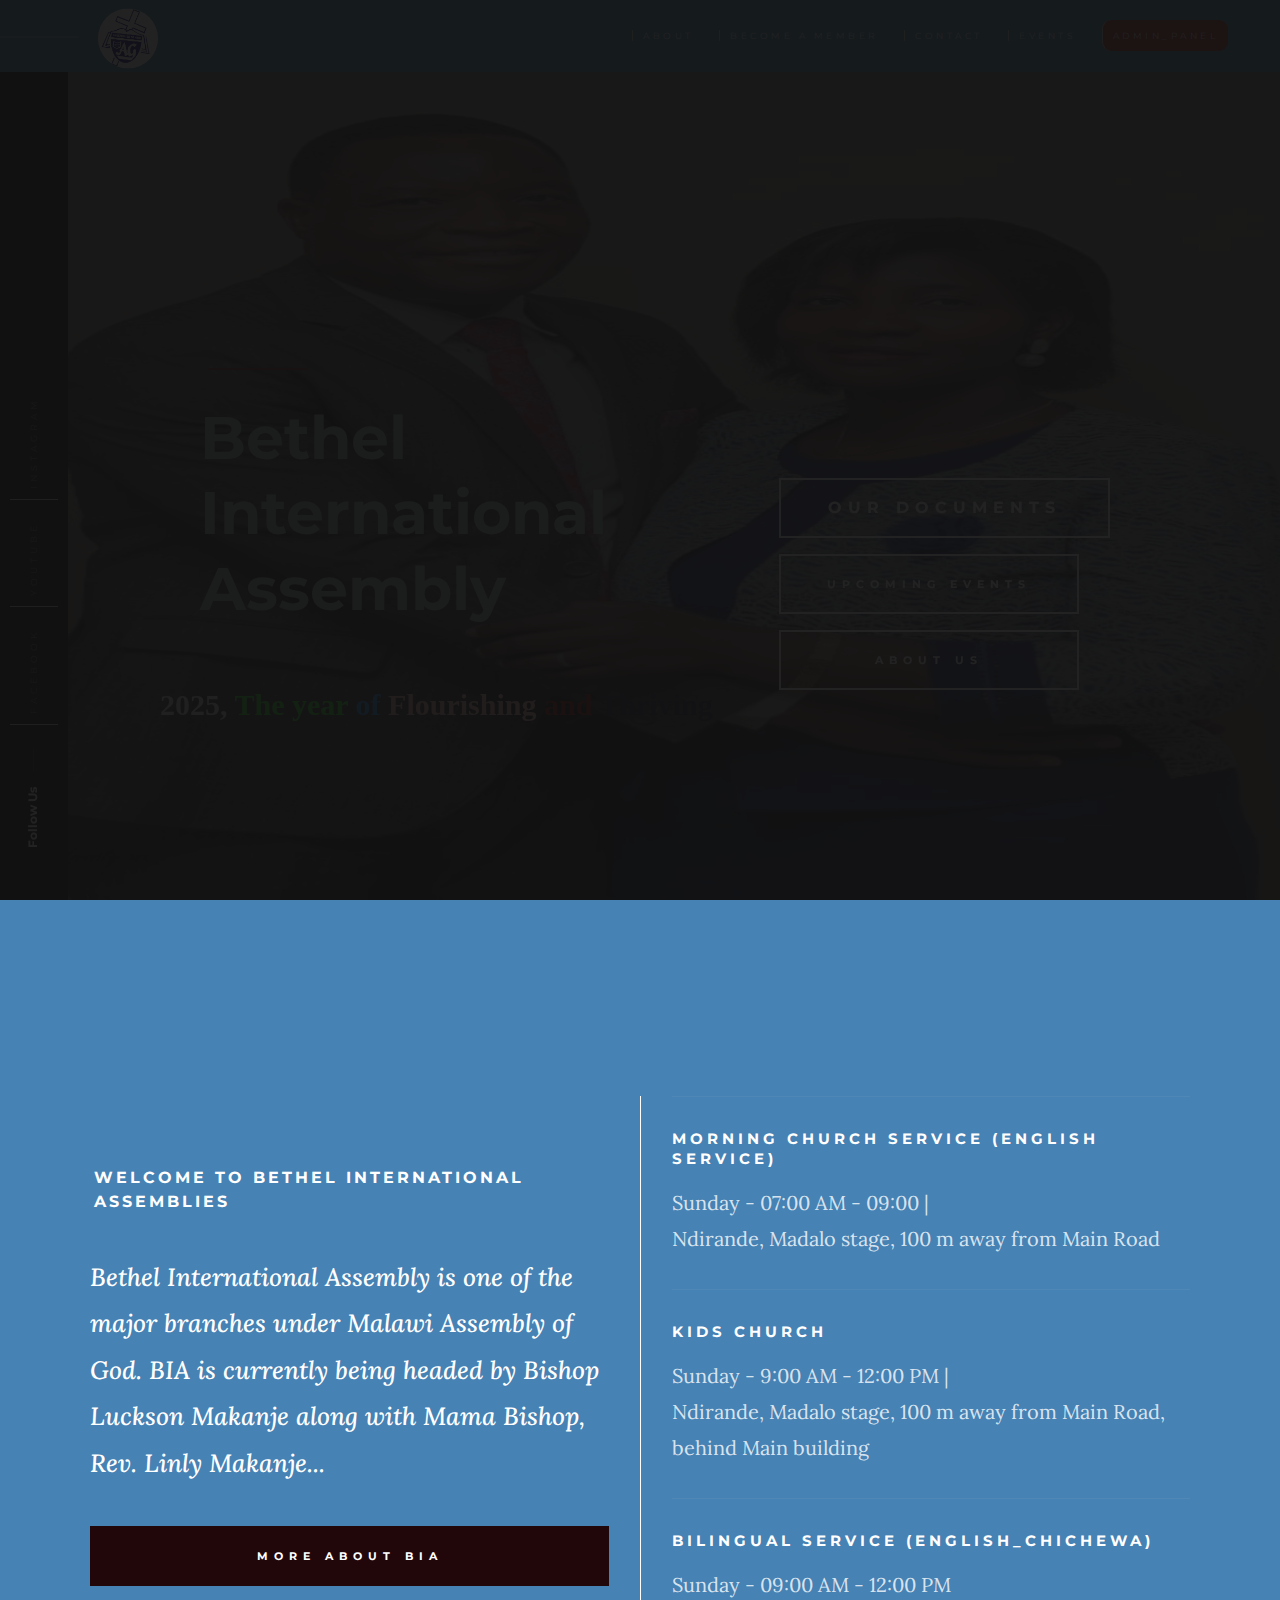
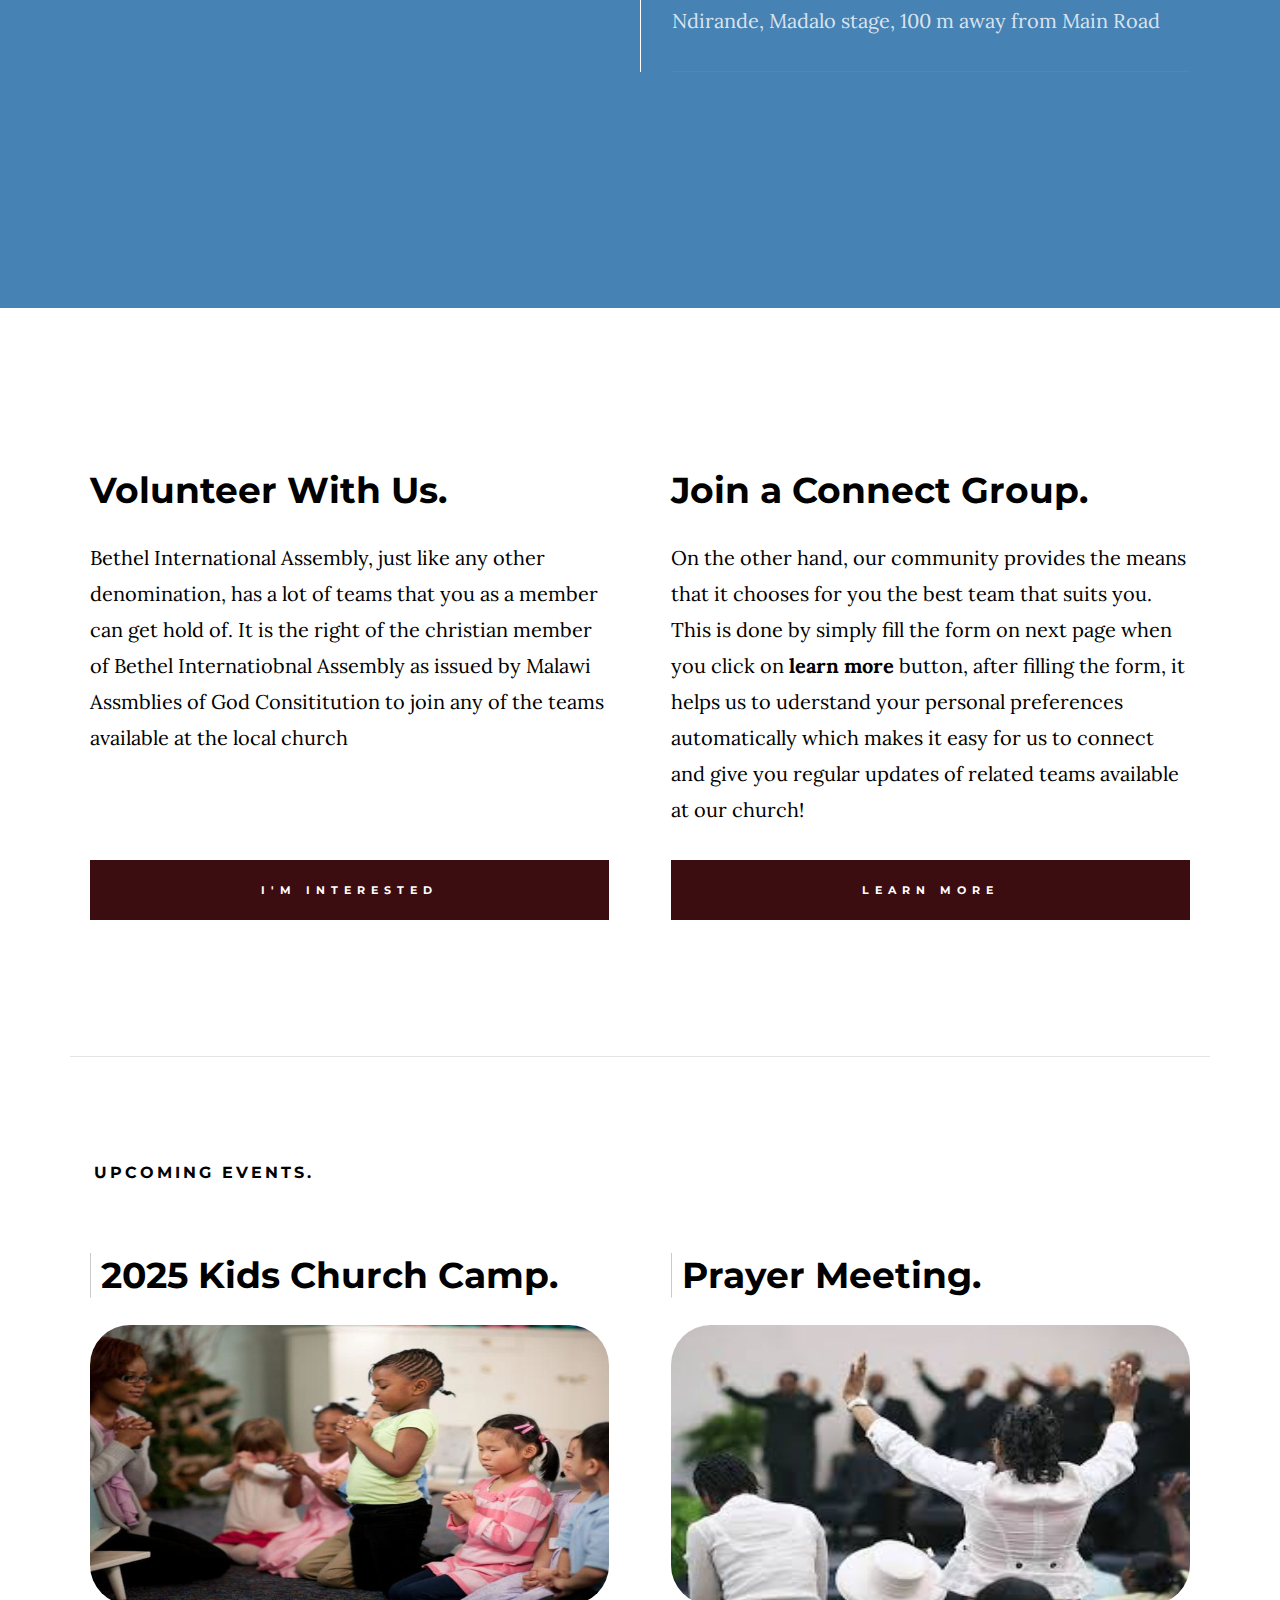
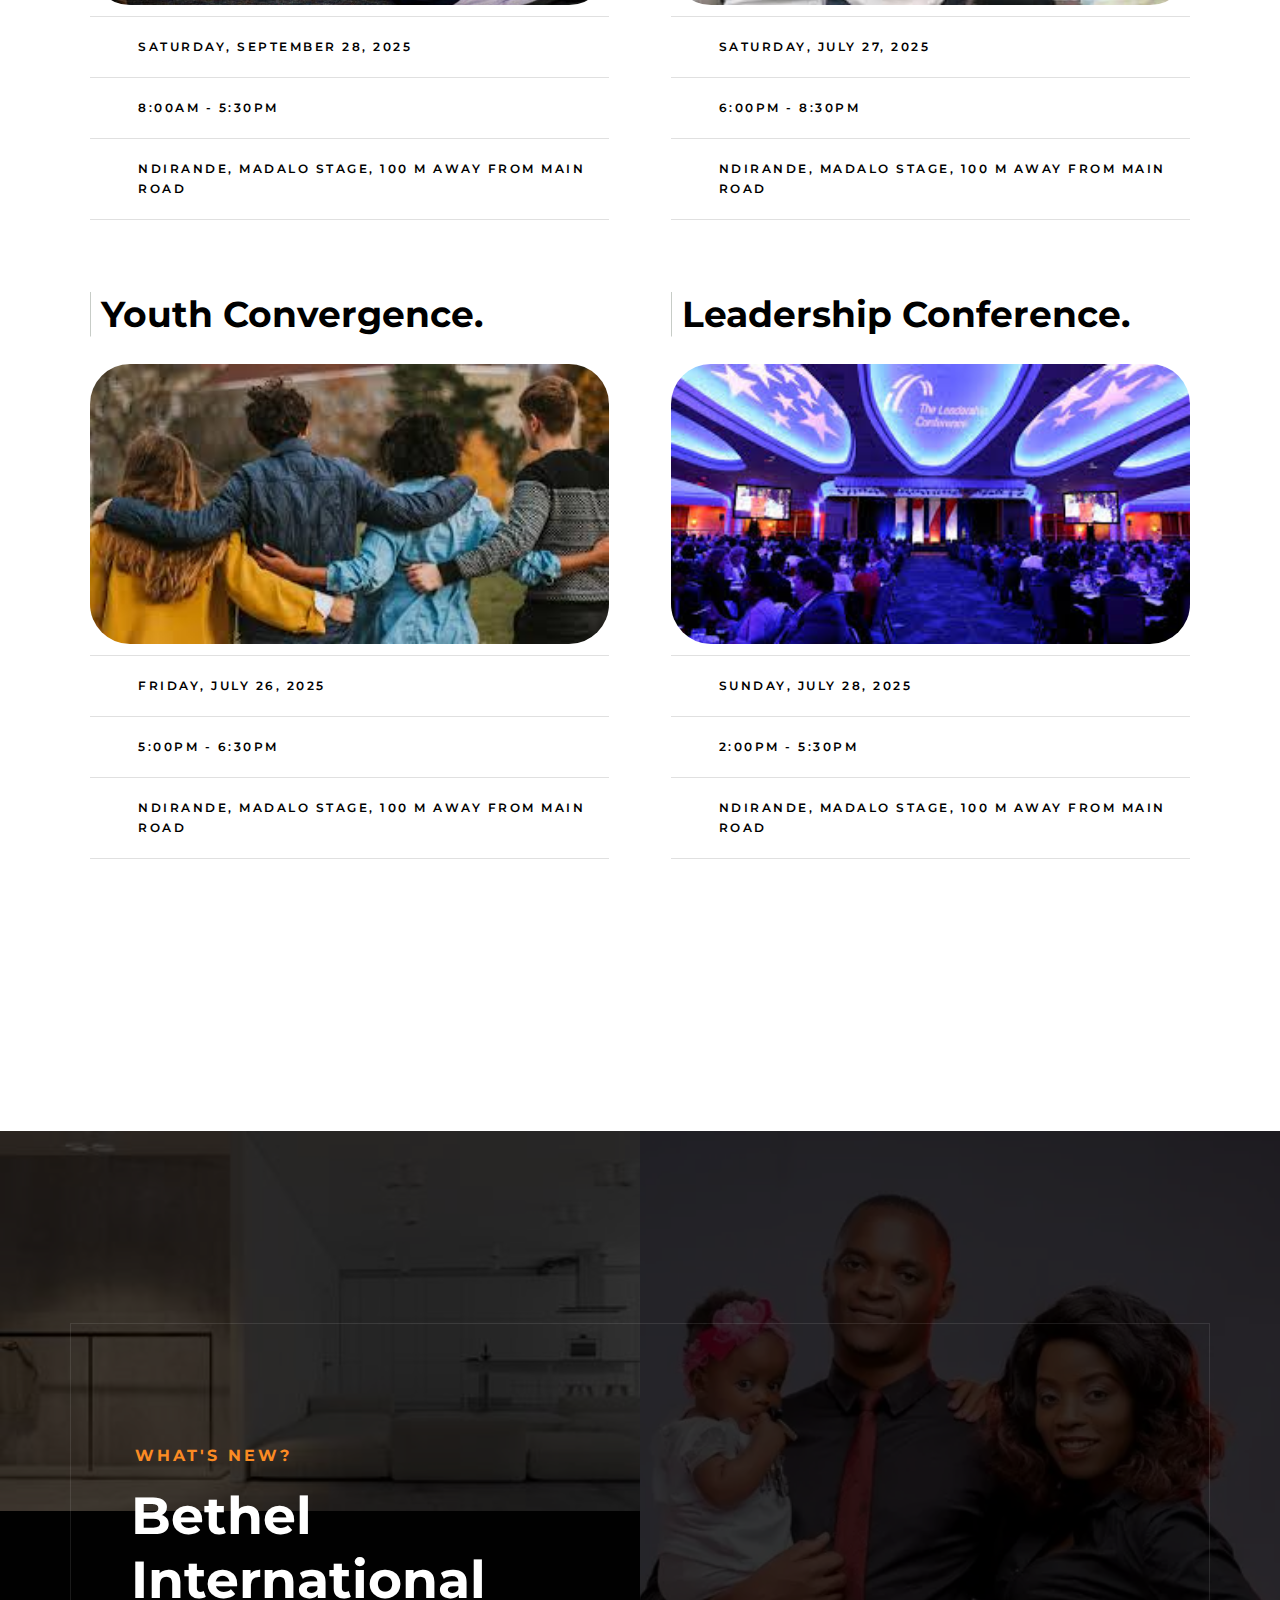
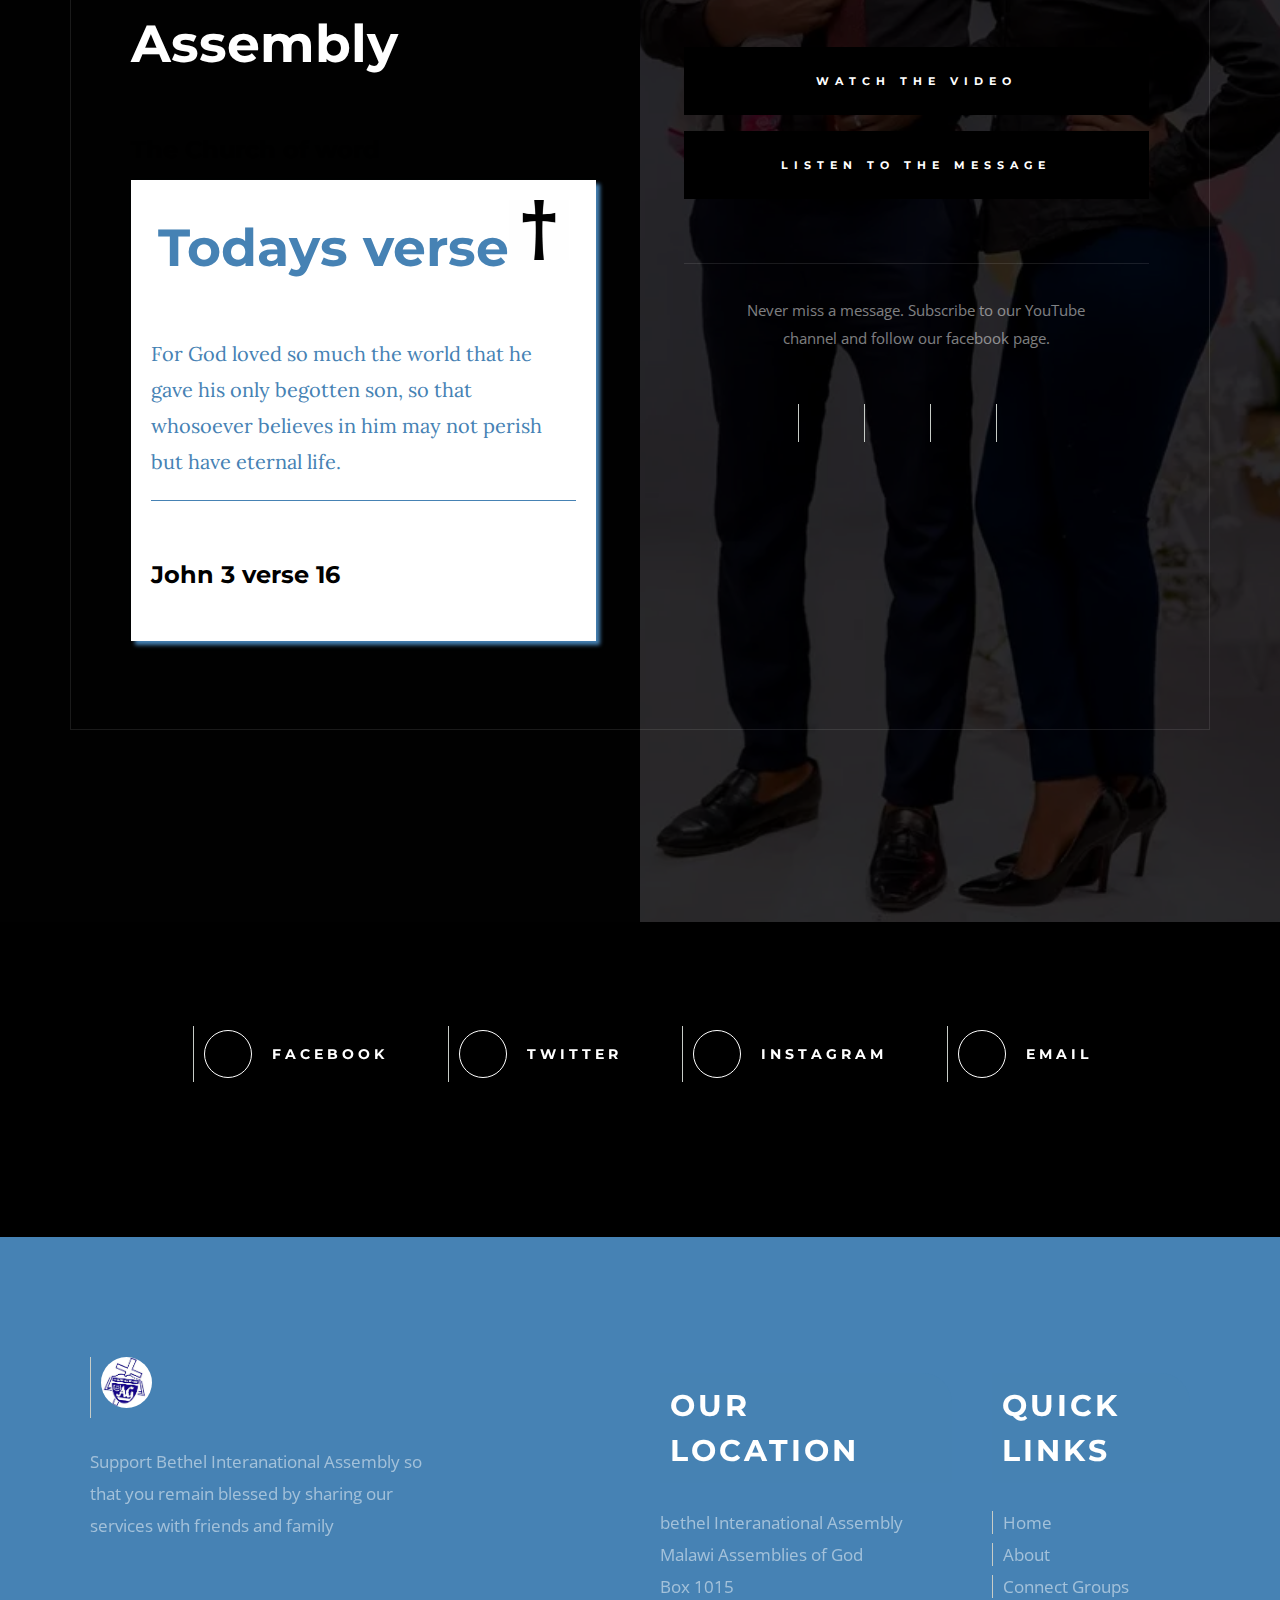
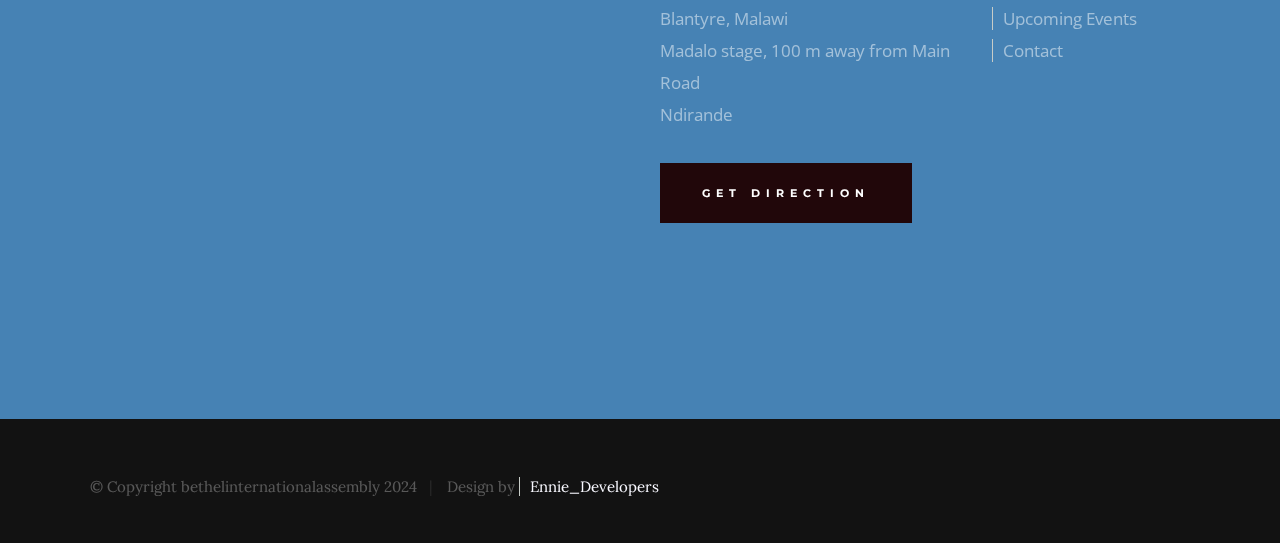
==== index.html @ 3c247afe "Update index.html" ====
<!DOCTYPE html>
<html class="no-js" lang="en">
<head>

    <!--- basic page needs
    ================================================== -->
    <meta charset="utf-8">
    <title>Bethel International Assembly</title>
    <meta name="description" content="">
    <meta name="author" content="">

    <!-- mobile specific metas
    ================================================== -->
    <meta name="viewport" content="width=device-width, initial-scale=1">

    <!-- CSS
    ================================================== -->
    <link rel="stylesheet" href="css/base.css">
    <link rel="stylesheet" href="css/main.css">
<link rel="stylesheet" href="beth.css">
    <!-- script
    ================================================== -->
    <script src="js/modernizr.js"></script>

    <!-- favicons
    ================================================== -->
    <link rel="apple-touch-icon" sizes="180x180" href="apple-touch-icon.png">
    <link rel="icon" type="image/png" sizes="32x32" href="favicon-32x32.png">
    <link rel="icon" type="image/png" sizes="16x16" href="favicon-16x16.png">
    <!-- <link rel="manifest" href="site.webmanifest"> -->

    <!-- Internal CSS 
    ===================================================-->
    <style>
        .row row-y-center about-content{
    background-color: steelblue;
}
    </style>

</head>

<body id="top">

    <!-- preloader
    ================================================== -->
    <div id="preloader">
        <div id="loader" class="dots-jump">
            <div></div>
            <div></div>
            <div></div>
        </div>
    </div>


    <!-- header
    ================================================== -->
    <header class="s-header" style="background-color: steelblue;">

        
     
        <div class="header-logo" style="justify-content: space-evenely;">
            <a class="site-logo" href="index.html">
                <img src="./image/about/images (1).jpeg" alt="Homepage" style="width:100%; border-radius:2em; height:3em;  justify-content:center;
                  align-items:center; margin-top:0.8em;
                  ">
                 
            </a>
      
          
        </div>
      

        <nav class="header-nav-wrap">
            <ul class="header-nav">
                <li><a href="about.html" title="About">About</a></li>
                <li><a href="bethelregister.html" title="Become a member">Become a member</a></li>
                <li><a href="contact.html" title="Contact us">Contact</a></li>	
                <li><a href="events.html" title="Services">Events</a></li>    
               <li><a href="login.html" title="About" style="background-color: brown; height: 3em; padding: 10px; border-radius: 1em;">Admin_Panel</a></li>	
            
            </ul>
        </nav>

        <a class="header-menu-toggle" href="#0"><span>Menu</span></a>

    </header> <!-- end s-header -->


    <!-- hero
    ================================================== -->
    <section class="s-hero" data-parallax="scroll" data-image-src="./image/about/welcome.jpg" data-natural-width=3000 data-natural-height=2000 data-position-y=center>
      
        <div class="hero-left-bar"></div>

        <div class="row hero-content" style="top: 0;">

            <div class="column large-full hero-content__text">
              
                <h1 style="color: rgb(155, 162, 167);">
                    Bethel<span style="text-wrap: nowrap;"> International</span>  Assembly <br>
                    
                </h1>
              <h3 style="color:white; font-family: maiandra GD; font-size: 30px;" >
           <span class="a"> 2025, </span> 
           <span class="b"> The year </span> 
           <span class="c"> of </span>
            <span class="d"> Flourishing </span>
           <span class="e"> and </span>
           <span class="f"> Thriving </span>
              </h3>

                <div class="hero-content__buttons">
                    <div class="dropdown">
                        <button class="dropbtn">Our Documents</button>
                        <div class="dropdown-content">
                            <a href="./pdf/MAG Constitution English.pdf" download="" >MG Consititution</a>
                            <a href="./pdf/2007 Constitution and Bylaws.pdf" download="">Consititution & bylaws</a>
                            <a href="./pdf/MALAWI ASSEMBLIES OF GOD LOCAL   CHURCH CONSTITUTION (1) (1).pdf" download="">Local Church Consititution</a>
                        </div>
                    </div>
                    <a href="events.html" class="btn btn--stroke">Upcoming Events</a>
                    <a href="about.html" class="btn btn--stroke">About Us</a>
                </div>
              
            </div> <!-- end hero-content__text -->

        </div> <!-- end hero-content -->

        <ul class="hero-social">
            <li class="hero-social__title">Follow Us</li>
            <li>
                <a href="#0" title="">Facebook</a>
            </li>
            <li>
                <a href="#0" title="">YouTube</a>
            </li>
            <li>
                <a href="#0" title="">Instagram</a>
            </li>
        </ul> <!-- end hero-social -->

        <!-- <div class="hero-scroll">
            <a href="#about" class="scroll-link smoothscroll">
                Scroll For More
            </a>
        </div> end hero-scroll -->

    </section> <!-- end s-hero -->


    <!-- about
    ================================================== -->
    <section id="about" class="s-about" style="background-color: steelblue;">

        <div class="row row-y-center about-content">

            <div class="column large-half medium-full">
                <h3 class="subhead" style="color: white;">Welcome to Bethel International Assemblies</h3>
                <p class="lead">
               <i>Bethel International Assembly is one of the major branches under Malawi Assembly of God. 
               BIA is currently being headed by  Bishop Luckson Makanje along with Mama Bishop, Rev. Linly Makanje...
            </i>

                </p>
                <a href="about.html" class="btn btn--primary btn--about">More About BIA</a>
            </div>

            <div class="column large-half medium-full" style="border-left: 1px solid white;">
                <ul class="about-sched">
                    <li>
                        <h4>Morning Church Service (English service)</h4>
                        <p>
                        Sunday - 07:00 AM - 09:00 | <br>
                        Ndirande, Madalo stage, 100 m away from Main Road
                        </p>
                    </li>
                    <li>
                        <h4>Kids Church</h4>
                        <p>
                        Sunday - 9:00 AM - 12:00 PM | <br>
                        Ndirande, Madalo stage, 100 m away from Main Road, behind Main building
                        </p>
                    </li>
                    <li>
                        <h4>Bilingual service (English_Chichewa)</h4>
                        <p>
                        Sunday - 09:00 AM - 12:00 PM <br>
                        Ndirande, Madalo stage, 100 m away from Main Road
                        </p>
                    </li>
                </ul> <!-- end about-sched-->
            </div>

        </div> <!-- end about-content -->

    </section> <!-- end s-about -->


    <!-- connect
    ================================================== -->
    <section class="s-connect">

        <div class="row connect-content">
            <div class="column large-half tab-full">
                <h3 class="display-1">Volunteer With Us.</h3>
                <p>
               Bethel International Assembly, just like any other denomination,
                has a lot of teams that you as a member can get hold of.
                It is the right of the christian member of Bethel Internatiobnal Assembly as issued by Malawi Assmblies of God Consititution to join any of the 
                teams available at the local church

                </p>

                <a href="#" class="btn btn--primary h-full-width">I'm Interested</a>
            </div>
            <div class="column large-half tab-full">
                <h3 class="display-1">Join a Connect Group.</h3>
                <p>
                On the other hand, our community provides the means that it chooses for you the best team that suits you.
                This is done by simply fill the form on next page when you click on <b>learn more</b> button, after filling 
                the form, it helps us to uderstand your personal preferences automatically which makes it easy for us to connect and give you 
                regular updates of related teams available at our church! 
                </p>

                <a href="connect-group.html" class="btn btn--primary h-full-width">Learn More</a>
            </div>
        </div> <!-- end connect-content  -->

    </section> <!-- end s-connect -->


    <!-- events
    ================================================== -->
    <section class="s-events">

        <div class="row events-header">
            <div class="column">
                <h2 class="subhead">Upcoming Events.</h2>
            </div>
        </div> <!-- end event-header -->

        <div class="row block-large-1-2 block-900-full events-list">

            <div class="column events-list__item">
                <h3 class="display-1 events-list__item-title">
                    <a href="#0" title="">2025 Kids Church Camp.</a>
                </h3>
            <div class="event">
                <img class="event_image" src="./image/portfolio/children.jpg" alt="Upcoming Event">
            </div>
            
                    <ul class="events-list__meta">
                    <li class="events-list__meta-date">Saturday, September 28, 2025</li>
                    <li class="events-list__meta-time">8:00AM - 5:30PM</li>
                    <li class="events-list__meta-location">Ndirande, Madalo stage, 100 m away from Main Road</li>
                </ul>
            </div> <!-- end events-list__item -->
            <div class="column events-list__item">
                <h3 class="display-1 events-list__item-title">
                    <a href="#0" title="">Prayer Meeting.</a>
                </h3>
                <div class="event">
                    <img class="event_image" src="./image/portfolio/prayer.jpeg" alt="Upcoming Event">
                </div>
                <ul class="events-list__meta">
                    <li class="events-list__meta-date">Saturday, July 27, 2025</li>
                    <li class="events-list__meta-time">6:00PM - 8:30PM</li>
                    <li class="events-list__meta-location">Ndirande, Madalo stage, 100 m away from Main Road</li>
                </ul>
            </div> <!-- end events-list__item -->
            <div class="column events-list__item">
                <h3 class="display-1 events-list__item-title">
                    <a href="#0" title="">Youth Convergence.</a>
                </h3>
                <div class="event">
                    <img class="event_image" src="./image/portfolio/youth.jpeg" alt="Upcoming Event">
                </div>
                <ul class="events-list__meta">
                    <li class="events-list__meta-date">Friday, July 26, 2025</li>
                    <li class="events-list__meta-time">5:00PM - 6:30PM</li>
                    <li class="events-list__meta-location">Ndirande, Madalo stage, 100 m away from Main Road</li>
                </ul>
            </div> <!-- end events-list__item -->
            <div class="column events-list__item">
                <h3 class="display-1 events-list__item-title">
                    <a href="#0" title="">Leadership Conference.</a>
                </h3>
                <div class="event">
                    <img class="event_image" src="./image/portfolio/leadership.jpeg" alt="Upcoming Event">
                </div>
                <ul class="events-list__meta">
                    <li class="events-list__meta-date">Sunday, July 28, 2025</li>
                    <li class="events-list__meta-time">2:00PM - 5:30PM</li>
                    <li class="events-list__meta-location">Ndirande, Madalo stage, 100 m away from Main Road</li>
                </ul>
            </div> <!-- end events-list__item -->

        </div> <!-- end events-list -->

    </section> <!-- end s-events -->


    <!-- series
    ================================================== -->
    <section class="s-series">

        <div class="series-img" style="background-image: url('image/about/pastorjimmy.png');"></div>

        <div class="row row-y-center series-content">

            <div class="column large-half medium-full">
                <h3 class="subhead">What's New?</h3>
                <h2>Bethel International Assembly</h2>
                <h3>The Church of word </h3>
                <div class="todays_verse">
                    <span class="todays-verse">
                <h2>Todays verse</h2>
                <img class="cross" src="./svgs/brands/cross.jpg" alt="">
            </span>
                <p class="verse-p">
               For God loved so much the world that he gave his only begotten son, so that whosoever believes in him may not perish but have eternal life.
               <h3 class="verse">John 3 verse 16</h3>
                </p>
                <span class="tool-bars" style="display: none;">
                   <button class="button"> <img class="tool-icons"  src="./web_icons/share-nodes.svg" alt="share" style="width: 10%; margin-left: 20px;"></button>
                    <button class="button"><img class="tool-icons" src="./web_icons/thumbs-up.svg" alt="social-list__icon--facebook"></button>
                </span>
                </div>
            </div> <!-- end column -->

            <div class="column large-half medium-full">
                <div class="series-content__buttons">
                    <a href="" class="btn btn--large h-full-width">Watch the Video</a>
                    <a href="" class="btn btn--large h-full-width">Listen To the Message</a>
                </div>

                <div class="series-content__subscribe">
                    <p>
                    Never miss a message. Subscribe to our YouTube channel and follow our facebook page.
                    </p>
                    
                    <ul class="series-content__subscribe-links">
                        <li class="ss-apple-podcast"><a href="#0">Apple Podcast</a></li>
                        <li class="ss-spotify"><a href="#0">Spotify</a></li>
                        <li class="ss-soundcloud"><a href="#0">SoundCloud</a></li>
                        <li class="ss-youtube"><a href="#0">Youtube</a></li>
                    </ul>
                </div>
            </div> <!-- end column -->
            
        </div> <!-- series-content -->

    </section> <!-- end s-series -->


    <!-- Social
    ================================================== -->
    <section class="s-social">
            
        <div class="row social-content">
            <div class="column">
                <ul class="social-list">
                    <li class="social-list__item">
                        <a href="#0" title="">
                            <span class="social-list__icon social-list__icon--facebook"></span>
                            <span class="social-list__text">Facebook</span>
                        </a>
                    </li>
                    <li class="social-list__item">
                        <a href="#0" title="">
                            <span class="social-list__icon social-list__icon--twitter"></span>
                            <span class="social-list__text">Twitter</span>
                        </a>
                    </li>
                    <li class="social-list__item">
                        <a href="#0" title="">
                            <span class="social-list__icon social-list__icon--instagram"></span>
                            <span class="social-list__text">Instagram</span>
                        </a>
                    </li>
                    <li class="social-list__item" id="email">
                        <a href="mailto:bethelinternationalassembly@gmail.com" title="">
                            <span class="social-list__icon social-list__icon--email"></span>
                            <span class="social-list__text">Email</span>
                        </a>
                    </li>
                </ul>
            </div>
        </div> <!-- end social-content -->

    </section> <!-- end s-social -->


    <!-- footer
    ================================================== -->
    <footer class="s-footer" style="justify-content: center;">

        <div class="row footer-top">
            <div class="column large-4 medium-5 tab-full">
                <div class="footer-logo">
                    <a class="site-footer-logo" href="index.html">
                        <img class="logo" src="./image/about/images (1).jpeg" alt="Homepage" style="height: 3em; width: 3em; border-radius: 2em;">
                    </a>
                </div>  <!-- footer-logo -->
                <p>
               Support Bethel Interanational Assembly so that you remain blessed by sharing our services with friends and family
                </p>
            </div>
            <div class="column large-half tab-full">
                <div class="row">
                    <div class="column large-7 medium-full">
                        <h4 class="h6">Our Location</h4>
                        <p>
                            bethel Interanational Assembly<br>
                            Malawi Assemblies of God <br>
                            Box 1015 <br>
                            Blantyre, Malawi <br>
                            Madalo stage, 100 m away from Main Road <br>
                            Ndirande 
                            
                       
                        </p>
        
                        <p>
                        <a href="https://goo.gl/maps/bc7C7eYtSmnNs6216" target="_blank" class="btn btn--footer">Get Direction</a>
                        </p>
                    </div>
                    <div class="column large-5 medium-full">
                        <h4 class="h6">Quick Links</h4>
                        <ul class="footer-list">
                            <li><a href="index.html">Home</a></li>
                            <li><a href="about.html">About</a></li>
             
                            <li><a href="connect-group.html">Connect Groups</a></li>
                            <li><a href="events.html">Upcoming Events</a></li>
                            <li><a href="contact.html">Contact</a></li>
                        </ul>
                    </div>
                </div>
            </div>
        </div> <!-- end footer-top -->

        
        <div class="ss-go-top">
            <a class="smoothscroll" title="Back to Top" href="#top">
                <svg xmlns="http://www.w3.org/2000/svg" width="24" height="24" viewBox="0 0 24 24"><path d="M12 0l8 9h-6v15h-4v-15h-6z"/></svg>
            </a>
        </div> <!-- ss-go-top -->

    </footer> <!-- end s-footer -->

        <div class="row footer-bottom">
            <div class="column ss-copyright">
                <span>© Copyright bethelinternationalassembly 2024</span> 
                <span>Design by <a href="https://enniedevelopers.42web.io/" style="color: ghostwhite;">Ennie_Developers</a></span>
            </div>
        </div> <!-- footer-bottom -->

        <div class="ss-go-top">
            <a class="smoothscroll" title="Back to Top" href="#top">
                <svg xmlns="http://www.w3.org/2000/svg" width="24" height="24" viewBox="0 0 24 24"><path d="M12 0l8 9h-6v15h-4v-15h-6z"/></svg>
            </a>
        </div> <!-- ss-go-top -->

    </footer> <!-- end s-footer -->



    <!-- Java Script
    ================================================== -->
    <script src="js/jquery-3.2.1.min.js"></script>
    <script src="js/plugins.js"></script>
    <script src="js/main.js"></script>

</body>
---- css/base.css ----
/* =================================================================== 
 *  Hesed Base Stylesheet
 *  Ver. 1.0.0
 *  07-25-2019
 *  ------------------------------------------------------------------
 *
 *  TOC:
 *	# imports 
 *	# normalize
 *	# grid v2.1.0
 *	# block grids
 *	# MISC
 *
 * =================================================================== */

/* ===================================================================
 * # imports 
 *
 * ------------------------------------------------------------------- */
@import url("https://fonts.googleapis.com/css?family=Montserrat:400,500,600,700|Open+Sans:300,400,500,600,700|Lora:400,400i,700,700i&display=swap");


/* ==========================================================================
 * # normalize
 * normalize.css v8.0.1 | MIT License |
 * github.com/necolas/normalize.css
 *
 * -------------------------------------------------------------------------- */

/* ------------------------------------------------------------------- 
 * ## document
 * ------------------------------------------------------------------- */

/* 1. Correct the line height in all browsers.
 * 2. Prevent adjustments of font size after orientation changes in iOS.*/
html {
	line-height: 1.15;  /* 1 */
	-webkit-text-size-adjust: 100%;  /* 2 */
}

/* ------------------------------------------------------------------- 
 * ## sections
 * ------------------------------------------------------------------- */

/* Remove the margin in all browsers. */
body {
	margin: 0;
}

/* Render the `main` element consistently in IE. */
main {
	display: block;
}

/* Correct the font size and margin on `h1` elements within `section` and
 * `article` contexts in Chrome, Firefox, and Safari. */
h1 {
	font-size: 2em;
	margin: 0.67em 0;
}

/* ------------------------------------------------------------------- 
 * ## grouping
 * ------------------------------------------------------------------- */

/* 1. Add the correct box sizing in Firefox.
 * 2. Show the overflow in Edge and IE. */
hr {
	box-sizing: content-box;  /* 1 */
	height: 0;  /* 1 */
	overflow: visible;  /* 2 */
}

/* 1. Correct the inheritance and scaling of font size in all browsers.
 * 2. Correct the odd `em` font sizing in all browsers. */
pre {
	font-family: monospace, monospace;  /* 1 */
	font-size: 1em;  /* 2 */
}

/* ------------------------------------------------------------------- 
 * ## text-level semantics
 * ------------------------------------------------------------------- */

/* Remove the gray background on active links in IE 10. */
a {
	background-color: transparent;
}

/* 1. Remove the bottom border in Chrome 57-
 * 2. Add the correct text decoration in Chrome, Edge, IE, Opera, and Safari. */
abbr[title] {
	border-bottom: none;  /* 1 */
	text-decoration: underline;  /* 2 */
	text-decoration: underline dotted;  /* 2 */
}

/* Add the correct font weight in Chrome, Edge, and Safari. */
b,
strong {
	font-weight: bolder;
}

/* 1. Correct the inheritance and scaling of font size in all browsers.
 * 2. Correct the odd `em` font sizing in all browsers. */
code,
kbd,
samp {
	font-family: monospace, monospace;  /* 1 */
	font-size: 1em;  /* 2 */
}

/* Add the correct font size in all browsers. */
small {
	font-size: 80%;
}

/* Prevent `sub` and `sup` elements from affecting the line height in
 * all browsers. */
sub,
sup {
	font-size: 75%;
	line-height: 0;
	position: relative;
	vertical-align: baseline;
}

sub {
	bottom: -0.25em;
}

sup {
	top: -0.5em;
}

/* ------------------------------------------------------------------- 
 * ## embedded content
 * ------------------------------------------------------------------- */

/* Remove the border on images inside links in IE 10. */
img {
	border-style: none;
}

/* ------------------------------------------------------------------- 
 * ## forms
 * ------------------------------------------------------------------- */

/* 1. Change the font styles in all browsers.
 * 2. Remove the margin in Firefox and Safari. */
button,
input,
optgroup,
select,
textarea {
	font-family: inherit;  /* 1 */
	font-size: 100%;  /* 1 */
	line-height: 1.15;  /* 1 */
	margin: 0;  /* 2 */
}

/* Show the overflow in IE.
 * 1. Show the overflow in Edge. */
button,
input {

	/* 1 */
	overflow: visible;
}

/* Remove the inheritance of text transform in Edge, Firefox, and IE.
 * 1. Remove the inheritance of text transform in Firefox. */
button,
select {

	/* 1 */
	text-transform: none;
}

/* Correct the inability to style clickable types in iOS and Safari. */
button,
[type="button"],
[type="reset"],
[type="submit"] {
	-webkit-appearance: button;
}

/* Remove the inner border and padding in Firefox. */
button::-moz-focus-inner,
[type="button"]::-moz-focus-inner,
[type="reset"]::-moz-focus-inner,
[type="submit"]::-moz-focus-inner {
	border-style: none;
	padding: 0;
}

/* Restore the focus styles unset by the previous rule. */
button:-moz-focusring,
[type="button"]:-moz-focusring,
[type="reset"]:-moz-focusring,
[type="submit"]:-moz-focusring {
	outline: 1px dotted ButtonText;
}

/* Correct the padding in Firefox. */
fieldset {
	padding: 0.35em 0.75em 0.625em;
}

/* 1. Correct the text wrapping in Edge and IE.
 * 2. Correct the color inheritance from `fieldset` elements in IE.
 * 3. Remove the padding so developers are not caught out when they zero out
 *    `fieldset` elements in all browsers. */
legend {
	box-sizing: border-box;  /* 1 */
	color: inherit;  /* 2 */
	display: table;  /* 1 */
	max-width: 100%;  /* 1 */
	padding: 0;  /* 3 */
	white-space: normal;  /* 1 */
}

/* Add the correct vertical alignment in Chrome, Firefox, and Opera. */
progress {
	vertical-align: baseline;
}

/* Remove the default vertical scrollbar in IE 10+. */
textarea {
	overflow: auto;
}

/* 1. Add the correct box sizing in IE 10.
 * 2. Remove the padding in IE 10. */
[type="checkbox"],
[type="radio"] {
	box-sizing: border-box;  /* 1 */
	padding: 0;  /* 2 */
}

/* Correct the cursor style of increment and decrement buttons in Chrome. */
[type="number"]::-webkit-inner-spin-button,
[type="number"]::-webkit-outer-spin-button {
	height: auto;
}

/* 1. Correct the odd appearance in Chrome and Safari.
 * 2. Correct the outline style in Safari. */
[type="search"] {
	-webkit-appearance: textfield;  /* 1 */
	outline-offset: -2px;  /* 2 */
}

/* Remove the inner padding in Chrome and Safari on macOS. */
[type="search"]::-webkit-search-decoration {
	-webkit-appearance: none;
}

/* 1. Correct the inability to style clickable types in iOS and Safari.
 * 2. Change font properties to `inherit` in Safari. */
::-webkit-file-upload-button {
	-webkit-appearance: button;  /* 1 */
	font: inherit;  /* 2 */
}

/* ------------------------------------------------------------------- 
 * ## interactive
 * ------------------------------------------------------------------- */

/* Add the correct display in Edge, IE 10+, and Firefox. */
details {
	display: block;
}

/* Add the correct display in all browsers. */
summary {
	display: list-item;
}

/* ------------------------------------------------------------------- 
 * ## misc
 * ------------------------------------------------------------------- */

/* Add the correct display in IE 10+. */
template {
	display: none;
}

/* Add the correct display in IE 10. */
[hidden] {
	display: none;
}


/* ===================================================================
 * # basic/base setup styles
 *
 * ------------------------------------------------------------------- */
html {
	font-size: 62.5%;
	box-sizing: border-box;
}

*,
*::before,
*::after {
	box-sizing: inherit;
}

body {
	font-weight: normal;
	line-height: 1;
	word-wrap: break-word;
	-moz-font-smoothing: grayscale;
	-moz-osx-font-smoothing: grayscale;
	-webkit-font-smoothing: antialiased;
	-webkit-overflow-scrolling: touch;
	-webkit-text-size-adjust: none;
}

/* ------------------------------------------------------------------- 
 * ## Media
 * ------------------------------------------------------------------- */
svg,
img,
video
embed,
iframe,
object {
	max-width: 100%;
	height: auto;
}

/* ------------------------------------------------------------------- 
 * ## Typography resets 
 * ------------------------------------------------------------------- */
div,
dl,
dt,
dd,
ul,
ol,
li,
h1,
h2,
h3,
h4,
h5,
h6,
pre,
form,
p,
blockquote,
th,
td {
	margin: 0;
	padding: 0;
}

p {
	font-size: inherit;
	text-rendering: optimizeLegibility;
}

em,
i {
	font-style: italic;
	line-height: inherit;
}

strong,
b {
	font-weight: bold;
	line-height: inherit;
}

small {
	font-size: 60%;
	line-height: inherit;
}

ol,
ul {
	list-style: none;
}

li {
	display: block;
}

/* ------------------------------------------------------------------- 
 * ## links
 * ------------------------------------------------------------------- */
a {
	text-decoration: none;
	line-height: inherit;
}

a img {
	border: none;
}

/* ------------------------------------------------------------------- 
 * ## inputs
 * ------------------------------------------------------------------- */
fieldset {
	margin: 0;
	padding: 0;
}

input[type="email"],
input[type="number"],
input[type="search"],
input[type="text"],
input[type="tel"],
input[type="url"],
input[type="password"],
textarea {
	-webkit-appearance: none;
	-moz-appearance: none;
	appearance: none;
}


/* ===================================================================
 * # grid v2.1.0
 *
 *   -----------------------------------------------------------------
 * - Grid breakpoints are based on MAXIMUM WIDTH media queries, 
 *   meaning they apply to that one breakpoint and ALL THOSE BELOW IT.
 * - Grid columns without a specified width will automatically layout 
 *   as equal width columns.
 * ------------------------------------------------------------------- */

/* rows
 * ------------------------------------- */
.row {
	width: 89%;
	max-width: 1340px;
	margin: 0 auto;
	display: -ms-flexbox;
	display: -webkit-flex;
	display: flex;
	-webkit-flex-flow: row wrap;
	-ms-flex-flow: row wrap;
	flex-flow: row wrap;
}

.row .row {
	width: auto;
	max-width: none;
	margin-left: -20px;
	margin-right: -20px;
}

/* columns
 * -------------------------------------- */
.column {
	-webkit-flex: 1 1 0%;
	-ms-flex: 1 1 0%;
	flex: 1 1 0%;
	padding: 0 20px;
}

.collapse > .column,
.column.collapse {
	padding: 0;
}

/* flex row containers utility classes
 * ----------------------------------------- */
.row.row-wrap {
	-webkit-flex-wrap: wrap;
	-ms-flex-wrap: wrap;
	flex-wrap: wrap;
}

.row.row-nowrap {
	-webkit-flex-wrap: nowrap;
	-ms-flex-wrap: none;
	flex-wrap: nowrap;
}

.row.row-y-top {
	-webkit-align-items: flex-start;
	-ms-flex-align: start;
	align-items: flex-start;
}

.row.row-y-bottom {
	-webkit-align-items: flex-end;
	-ms-flex-align: end;
	align-items: flex-end;
}

.row.row-y-center {
	-webkit-align-items: center;
	-ms-flex-align: center;
	align-items: center;
}

.row.row-stretch {
	-webkit-align-items: stretch;
	-ms-flex-align: stretch;
	align-items: stretch;
}

.row.row-baseline {
	-webkit-align-items: baseline;
	-ms-flex-align: baseline;
	align-items: baseline;
}

.row.row-x-left {
	-ms-flex-pack: start;
	-webkit-justify-content: flex-start;
	justify-content: flex-start;
}

.row.row-x-right {
	-ms-flex-pack: end;
	-webkit-justify-content: flex-end;
	justify-content: flex-end;
}

.row.row-x-center {
	-ms-flex-pack: center;
	-webkit-justify-content: center;
	justify-content: center;
}

/* flex item utility alignment classes
 * ----------------------------------------- */
.align-center {
	margin: auto;
	-webkit-align-self: center;
	-ms-flex-item-align: center;
	align-self: center;
}

.align-left {
	margin-right: auto;
	-webkit-align-self: center;
	-ms-flex-item-align: center;
	align-self: center;
}

.align-right {
	margin-left: auto;
	-webkit-align-self: center;
	-ms-flex-item-align: center;
	align-self: center;
}

.align-x-center {
	margin-right: auto;
	margin-left: auto;
}

.align-x-left {
	margin-right: auto;
}

.align-x-right {
	margin-left: auto;
}

.align-y-center {
	-webkit-align-self: center;
	-ms-flex-item-align: center;
	align-self: center;
}

.align-y-top {
	-webkit-align-self: flex-start;
	-ms-flex-item-align: start;
	align-self: flex-start;
}

.align-y-bottom {
	-webkit-align-self: flex-end;
	-ms-flex-item-align: end;
	align-self: flex-end;
}

/* large screen column widths 
 * -------------------------------------- */
.large-1 {
	-webkit-flex: 0 0 8.33333%;
	-ms-flex: 0 0 8.33333%;
	flex: 0 0 8.33333%;
	max-width: 8.33333%;
}

.large-2 {
	-webkit-flex: 0 0 16.66667%;
	-ms-flex: 0 0 16.66667%;
	flex: 0 0 16.66667%;
	max-width: 16.66667%;
}

.large-3 {
	-webkit-flex: 0 0 25%;
	-ms-flex: 0 0 25%;
	flex: 0 0 25%;
	max-width: 25%;
}

.large-4 {
	-webkit-flex: 0 0 33.33333%;
	-ms-flex: 0 0 33.33333%;
	flex: 0 0 33.33333%;
	max-width: 33.33333%;
}

.large-5 {
	-webkit-flex: 0 0 41.66667%;
	-ms-flex: 0 0 41.66667%;
	flex: 0 0 41.66667%;
	max-width: 41.66667%;
}

.large-6,
.large-half {
	-webkit-flex: 0 0 50%;
	-ms-flex: 0 0 50%;
	flex: 0 0 50%;
	max-width: 50%;
}

.large-7 {
	-webkit-flex: 0 0 58.33333%;
	-ms-flex: 0 0 58.33333%;
	flex: 0 0 58.33333%;
	max-width: 58.33333%;
}

.large-8 {
	-webkit-flex: 0 0 66.66667%;
	-ms-flex: 0 0 66.66667%;
	flex: 0 0 66.66667%;
	max-width: 66.66667%;
}

.large-9 {
	-webkit-flex: 0 0 75%;
	-ms-flex: 0 0 75%;
	flex: 0 0 75%;
	max-width: 75%;
}

.large-10 {
	-webkit-flex: 0 0 83.33333%;
	-ms-flex: 0 0 83.33333%;
	flex: 0 0 83.33333%;
	max-width: 83.33333%;
}

.large-11 {
	-webkit-flex: 0 0 91.66667%;
	-ms-flex: 0 0 91.66667%;
	flex: 0 0 91.66667%;
	max-width: 91.66667%;
}

.large-12,
.large-full {
	-webkit-flex: 0 0 100%;
	-ms-flex: 0 0 100%;
	flex: 0 0 100%;
	max-width: 100%;
}

/* ------------------------------------------------------------------- 
 * ## medium screen devices
 * ------------------------------------------------------------------- */
@media screen and (max-width:1200px) {
	.row .row {
		margin-left: -16px;
		margin-right: -16px;
	}

	.column {
		padding: 0 16px;
	}

	.medium-1 {
		-webkit-flex: 0 0 8.33333%;
		-ms-flex: 0 0 8.33333%;
		flex: 0 0 8.33333%;
		max-width: 8.33333%;
	}

	.medium-2 {
		-webkit-flex: 0 0 16.66667%;
		-ms-flex: 0 0 16.66667%;
		flex: 0 0 16.66667%;
		max-width: 16.66667%;
	}

	.medium-3 {
		-webkit-flex: 0 0 25%;
		-ms-flex: 0 0 25%;
		flex: 0 0 25%;
		max-width: 25%;
	}

	.medium-4 {
		-webkit-flex: 0 0 33.33333%;
		-ms-flex: 0 0 33.33333%;
		flex: 0 0 33.33333%;
		max-width: 33.33333%;
	}

	.medium-5 {
		-webkit-flex: 0 0 41.66667%;
		-ms-flex: 0 0 41.66667%;
		flex: 0 0 41.66667%;
		max-width: 41.66667%;
	}

	.medium-6,
	.medium-half {
		-webkit-flex: 0 0 50%;
		-ms-flex: 0 0 50%;
		flex: 0 0 50%;
		max-width: 50%;
	}

	.medium-7 {
		-webkit-flex: 0 0 58.33333%;
		-ms-flex: 0 0 58.33333%;
		flex: 0 0 58.33333%;
		max-width: 58.33333%;
	}

	.medium-8 {
		-webkit-flex: 0 0 66.66667%;
		-ms-flex: 0 0 66.66667%;
		flex: 0 0 66.66667%;
		max-width: 66.66667%;
	}

	.medium-9 {
		-webkit-flex: 0 0 75%;
		-ms-flex: 0 0 75%;
		flex: 0 0 75%;
		max-width: 75%;
	}

	.medium-10 {
		-webkit-flex: 0 0 83.33333%;
		-ms-flex: 0 0 83.33333%;
		flex: 0 0 83.33333%;
		max-width: 83.33333%;
	}

	.medium-11 {
		-webkit-flex: 0 0 91.66667%;
		-ms-flex: 0 0 91.66667%;
		flex: 0 0 91.66667%;
		max-width: 91.66667%;
	}

	.medium-12,
	.medium-full {
		-webkit-flex: 0 0 100%;
		-ms-flex: 0 0 100%;
		flex: 0 0 100%;
		max-width: 100%;
	}

}

/* ------------------------------------------------------------------- 
 * ## tablets
 * ------------------------------------------------------------------- */
@media screen and (max-width:800px) {
	.tab-1 {
		-webkit-flex: 0 0 8.33333%;
		-ms-flex: 0 0 8.33333%;
		flex: 0 0 8.33333%;
		max-width: 8.33333%;
	}

	.tab-2 {
		-webkit-flex: 0 0 16.66667%;
		-ms-flex: 0 0 16.66667%;
		flex: 0 0 16.66667%;
		max-width: 16.66667%;
	}

	.tab-3 {
		-webkit-flex: 0 0 25%;
		-ms-flex: 0 0 25%;
		flex: 0 0 25%;
		max-width: 25%;
	}

	.tab-4 {
		-webkit-flex: 0 0 33.33333%;
		-ms-flex: 0 0 33.33333%;
		flex: 0 0 33.33333%;
		max-width: 33.33333%;
	}

	.tab-5 {
		-webkit-flex: 0 0 41.66667%;
		-ms-flex: 0 0 41.66667%;
		flex: 0 0 41.66667%;
		max-width: 41.66667%;
	}

	.tab-6,
	.tab-half {
		-webkit-flex: 0 0 50%;
		-ms-flex: 0 0 50%;
		flex: 0 0 50%;
		max-width: 50%;
	}

	.tab-7 {
		-webkit-flex: 0 0 58.33333%;
		-ms-flex: 0 0 58.33333%;
		flex: 0 0 58.33333%;
		max-width: 58.33333%;
	}

	.tab-8 {
		-webkit-flex: 0 0 66.66667%;
		-ms-flex: 0 0 66.66667%;
		flex: 0 0 66.66667%;
		max-width: 66.66667%;
	}

	.tab-9 {
		-webkit-flex: 0 0 75%;
		-ms-flex: 0 0 75%;
		flex: 0 0 75%;
		max-width: 75%;
	}

	.tab-10 {
		-webkit-flex: 0 0 83.33333%;
		-ms-flex: 0 0 83.33333%;
		flex: 0 0 83.33333%;
		max-width: 83.33333%;
	}

	.tab-11 {
		-webkit-flex: 0 0 91.66667%;
		-ms-flex: 0 0 91.66667%;
		flex: 0 0 91.66667%;
		max-width: 91.66667%;
	}

	.tab-12,
	.tab-full {
		-webkit-flex: 0 0 100%;
		-ms-flex: 0 0 100%;
		flex: 0 0 100%;
		max-width: 100%;
	}

	.hide-on-tablet {
		display: none;
	}

}

/* ------------------------------------------------------------------- 
 * ## mobile devices 
 * ------------------------------------------------------------------- */
@media screen and (max-width:600px) {
	.row {
		width: 100%;
		padding-left: 25px;
		padding-right: 25px;
	}

	.row .row {
		margin-left: -10px;
		margin-right: -10px;
		padding-left: 0;
		padding-right: 0;
	}

	.column {
		padding: 0 10px;
	}

	.mob-1 {
		-webkit-flex: 0 0 8.33333%;
		-ms-flex: 0 0 8.33333%;
		flex: 0 0 8.33333%;
		max-width: 8.33333%;
	}

	.mob-2 {
		-webkit-flex: 0 0 16.66667%;
		-ms-flex: 0 0 16.66667%;
		flex: 0 0 16.66667%;
		max-width: 16.66667%;
	}

	.mob-3 {
		-webkit-flex: 0 0 25%;
		-ms-flex: 0 0 25%;
		flex: 0 0 25%;
		max-width: 25%;
	}

	.mob-4 {
		-webkit-flex: 0 0 33.33333%;
		-ms-flex: 0 0 33.33333%;
		flex: 0 0 33.33333%;
		max-width: 33.33333%;
	}

	.mob-5 {
		-webkit-flex: 0 0 41.66667%;
		-ms-flex: 0 0 41.66667%;
		flex: 0 0 41.66667%;
		max-width: 41.66667%;
	}

	.mob-6,
	.mob-half {
		-webkit-flex: 0 0 50%;
		-ms-flex: 0 0 50%;
		flex: 0 0 50%;
		max-width: 50%;
	}

	.mob-7 {
		-webkit-flex: 0 0 58.33333%;
		-ms-flex: 0 0 58.33333%;
		flex: 0 0 58.33333%;
		max-width: 58.33333%;
	}

	.mob-8 {
		-webkit-flex: 0 0 66.66667%;
		-ms-flex: 0 0 66.66667%;
		flex: 0 0 66.66667%;
		max-width: 66.66667%;
	}

	.mob-9 {
		-webkit-flex: 0 0 75%;
		-ms-flex: 0 0 75%;
		flex: 0 0 75%;
		max-width: 75%;
	}

	.mob-10 {
		-webkit-flex: 0 0 83.33333%;
		-ms-flex: 0 0 83.33333%;
		flex: 0 0 83.33333%;
		max-width: 83.33333%;
	}

	.mob-11 {
		-webkit-flex: 0 0 91.66667%;
		-ms-flex: 0 0 91.66667%;
		flex: 0 0 91.66667%;
		max-width: 91.66667%;
	}

	.mob-12,
	.mob-full {
		-webkit-flex: 0 0 100%;
		-ms-flex: 0 0 100%;
		flex: 0 0 100%;
		max-width: 100%;
	}

	.hide-on-mobile {
		display: none;
	}

}

/* ------------------------------------------------------------------- 
 * ## small mobile devices <= 400px
 * ------------------------------------------------------------------- */
@media screen and (max-width:400px) {
	.row {
		padding-left: 22px;
		padding-right: 22px;
	}

	.row .row {
		margin-left: 0;
		margin-right: 0;
	}

	.column {
		-webkit-flex: 0 0 100%;
		-ms-flex: 0 0 100%;
		flex: 0 0 100%;
		max-width: 100%;
		width: 100%;
		margin-left: 0;
		margin-right: 0;
		padding: 0;
	}

}


/* ===================================================================
 * # block grids
 *
 * -------------------------------------------------------------------
 * Equally-sized columns define at parent/row level.
 * ------------------------------------------------------------------- */
.block-large-1-8 > .column {
	-webkit-flex: 0 0 12.5%;
	-ms-flex: 0 0 12.5%;
	flex: 0 0 12.5%;
	max-width: 12.5%;
}

.block-large-1-6 > .column {
	-webkit-flex: 0 0 16.66667%;
	-ms-flex: 0 0 16.66667%;
	flex: 0 0 16.66667%;
	max-width: 16.66667%;
}

.block-large-1-5 > .column {
	-webkit-flex: 0 0 20%;
	-ms-flex: 0 0 20%;
	flex: 0 0 20%;
	max-width: 20%;
}

.block-large-1-4 > .column {
	-webkit-flex: 0 0 25%;
	-ms-flex: 0 0 25%;
	flex: 0 0 25%;
	max-width: 25%;
}

.block-large-1-3 > .column {
	-webkit-flex: 0 0 33.33333%;
	-ms-flex: 0 0 33.33333%;
	flex: 0 0 33.33333%;
	max-width: 33.33333%;
}

.block-large-1-2 > .column {
	-webkit-flex: 0 0 50%;
	-ms-flex: 0 0 50%;
	flex: 0 0 50%;
	max-width: 50%;
}

.block-large-full > .column {
	-webkit-flex: 0 0 100%;
	-ms-flex: 0 0 100%;
	flex: 0 0 100%;
	max-width: 100%;
}

/* ------------------------------------------------------------------- 
 * ## block grids - medium screen devices
 * ------------------------------------------------------------------- */
@media screen and (max-width:1200px) {
	.block-medium-1-8 > .column {
		-webkit-flex: 0 0 12.5%;
		-ms-flex: 0 0 12.5%;
		flex: 0 0 12.5%;
		max-width: 12.5%;
	}

	.block-medium-1-6 > .column {
		-webkit-flex: 0 0 16.66667%;
		-ms-flex: 0 0 16.66667%;
		flex: 0 0 16.66667%;
		max-width: 16.66667%;
	}

	.block-medium-1-5 > .column {
		-webkit-flex: 0 0 20%;
		-ms-flex: 0 0 20%;
		flex: 0 0 20%;
		max-width: 20%;
	}

	.block-medium-1-4 > .column {
		-webkit-flex: 0 0 25%;
		-ms-flex: 0 0 25%;
		flex: 0 0 25%;
		max-width: 25%;
	}

	.block-medium-1-3 > .column {
		-webkit-flex: 0 0 33.33333%;
		-ms-flex: 0 0 33.33333%;
		flex: 0 0 33.33333%;
		max-width: 33.33333%;
	}

	.block-medium-1-2 > .column {
		-webkit-flex: 0 0 50%;
		-ms-flex: 0 0 50%;
		flex: 0 0 50%;
		max-width: 50%;
	}

	.block-medium-full > .column {
		-webkit-flex: 0 0 100%;
		-ms-flex: 0 0 100%;
		flex: 0 0 100%;
		max-width: 100%;
	}

}

/* ------------------------------------------------------------------- 
 * ## block grids - tablets
 * ------------------------------------------------------------------- */
@media screen and (max-width:800px) {
	.block-tab-1-8 > .column {
		-webkit-flex: 0 0 12.5%;
		-ms-flex: 0 0 12.5%;
		flex: 0 0 12.5%;
		max-width: 12.5%;
	}

	.block-tab-1-6 > .column {
		-webkit-flex: 0 0 16.66667%;
		-ms-flex: 0 0 16.66667%;
		flex: 0 0 16.66667%;
		max-width: 16.66667%;
	}

	.block-tab-1-5 > .column {
		-webkit-flex: 0 0 20%;
		-ms-flex: 0 0 20%;
		flex: 0 0 20%;
		max-width: 20%;
	}

	.block-tab-1-4 > .column {
		-webkit-flex: 0 0 25%;
		-ms-flex: 0 0 25%;
		flex: 0 0 25%;
		max-width: 25%;
	}

	.block-tab-1-3 > .column {
		-webkit-flex: 0 0 33.33333%;
		-ms-flex: 0 0 33.33333%;
		flex: 0 0 33.33333%;
		max-width: 33.33333%;
	}

	.block-tab-1-2 > .column {
		-webkit-flex: 0 0 50%;
		-ms-flex: 0 0 50%;
		flex: 0 0 50%;
		max-width: 50%;
	}

	.block-tab-full > .column {
		-webkit-flex: 0 0 100%;
		-ms-flex: 0 0 100%;
		flex: 0 0 100%;
		max-width: 100%;
	}

}

/* ------------------------------------------------------------------- 
 * ## block grids - mobile devices
 * ------------------------------------------------------------------- */
@media screen and (max-width:600px) {
	.block-mob-1-8 > .column {
		-webkit-flex: 0 0 12.5%;
		-ms-flex: 0 0 12.5%;
		flex: 0 0 12.5%;
		max-width: 12.5%;
	}

	.block-mob-1-6 > .column {
		-webkit-flex: 0 0 16.66667%;
		-ms-flex: 0 0 16.66667%;
		flex: 0 0 16.66667%;
		max-width: 16.66667%;
	}

	.block-mob-1-5 > .column {
		-webkit-flex: 0 0 20%;
		-ms-flex: 0 0 20%;
		flex: 0 0 20%;
		max-width: 20%;
	}

	.block-mob-1-4 > .column {
		-webkit-flex: 0 0 25%;
		-ms-flex: 0 0 25%;
		flex: 0 0 25%;
		max-width: 25%;
	}

	.block-mob-1-3 > .column {
		-webkit-flex: 0 0 33.33333%;
		-ms-flex: 0 0 33.33333%;
		flex: 0 0 33.33333%;
		max-width: 33.33333%;
	}

	.block-mob-1-2 > .column {
		-webkit-flex: 0 0 50%;
		-ms-flex: 0 0 50%;
		flex: 0 0 50%;
		max-width: 50%;
	}

	.block-mob-full > .column {
		-webkit-flex: 0 0 100%;
		-ms-flex: 0 0 100%;
		flex: 0 0 100%;
		max-width: 100%;
	}

}

/* ------------------------------------------------------------------- 
 * ## block grids - small mobile devices <= 400px
 * ------------------------------------------------------------------- */
@media screen and (max-width:400px) {
	.stack > .column {
		-webkit-flex: 0 0 100%;
		-ms-flex: 0 0 100%;
		flex: 0 0 100%;
		max-width: 100%;
		width: 100%;
		margin-left: 0;
		margin-right: 0;
		padding: 0;
	}

}


/* ===================================================================
 * # MISC
 *
 * ------------------------------------------------------------------- */
.h-group:after {
	content: "";
	display: table;
	clear: both;
}

/* misc helper classes
 * -------------------------------------- */
.is-hidden {
	display: none;
}

.is-invisible {
	visibility: hidden;
}

.h-antialiased {
	-webkit-font-smoothing: antialiased;
	-moz-osx-font-smoothing: grayscale;
}

.h-overflow-hidden {
	overflow: hidden;
}

.h-remove-bottom {
	margin-bottom: 0;
}

.h-add-half-bottom {
	margin-bottom: 1.6rem !important;
}

.h-add-bottom {
	margin-bottom: 3.2rem !important;
}

.h-no-border {
	border: none;
}

.h-full-width {
	width: 100%;
}

.h-text-center {
	text-align: center;
}

.h-text-left {
	text-align: left;
}

.h-text-right {
	text-align: right;
}

.h-pull-left {
	float: left;
}

.h-pull-right {
	float: right;
}

/*# sourceMappingURL=base.css.map */
.row{
	padding-bottom: 2em;
}
---- css/main.css ----
/* =================================================================== 
 *  Hesed Main Stylesheet
 *  Template Ver. 1.0.0
 *  06-26-2019
 *  ------------------------------------------------------------------
 *
 *  TOC:
 *  # custom block grid STACK breakpoints
 *  # base style overrides
 *    ## links
 *  # typography & general theme styles
 *    ## lists
 *    ## responsive video container
 *    ## floated image
 *    ## tables
 *    ## spacing 
 *  # preloader
 *  # forms
 *    ## style placeholder text
 *    ## change autocomplete styles in Chrome
 *  # buttons
 *  # additional components
 *    ## additional typo styles
 *    ## skillbars
 *    ## alert box
 *    ## pagination
 *  # common and reusable styles
 *    ## events list
 *    ## block list
 *  # site header
 *    ## header logo
 *    ## main navigation
 *    ## mobile menu toggle
 *  # hero
 *    ## hero left bar
 *    ## hero content
 *    ## hero content buttons
 *    ## hero social
 *    ## hero scroll
 *    ## hero animations
 *  # about
 *    ## about content
 *    ## schedule of services
 *  # connect
 *  # events
 *  # current series
 *    ## series image
 *    ## series content
 *    ## series buttons
 *    ## series subscribe
 *  # social
 *  # footer
 *    ## footer logo
 *    ## footer list
 *    ## copyright
 *    ## go to top
 *  # page styles and page components
 *    ## page header
 *    ## page content
 *    ## about page
 *    ## event page
 *
 * =================================================================== */


/* ===================================================================
 * # custom block grid STACK breakpoints
 *
 * ------------------------------------------------------------------- */
@media screen and (max-width:1000px) {
  .block-1000-full > .column {
    -webkit-flex: 0 0 100%;
    -ms-flex: 0 0 100%;
    flex: 0 0 100%;
    max-width: 100%;
  }

}

@media screen and (max-width:900px) {
  .block-900-full > .column {
    -webkit-flex: 0 0 100%;
    -ms-flex: 0 0 100%;
    flex: 0 0 100%;
    max-width: 100%;
  }

}


/* ===================================================================
 * # base style overrides
 *
 * ------------------------------------------------------------------- */
html {
  font-size: 10px;
}

@media screen and (max-width:400px) {
  html {
    font-size: 9.5px;
  }

}

html,
body {
  height: 100%;
}

body {
  background: #121212;
  font-family: "Lora", serif;
  font-size: 2rem;
  font-style: normal;
  font-weight: normal;
  line-height: 1.8;
  color: #000000;
  margin: 0;
  padding: 0;
  position: relative;
}

/* ------------------------------------------------------------------- 
 * ## links
 * ------------------------------------------------------------------- */
a {
  color: #3b0d11;
  transition: all 0.3s ease-in-out;
  border-left: 1px rgb(199, 204, 199) solid;
  padding-left: 10px;
}

a:hover,
a:focus,
a:active {
  color: #037c82;
}

a:hover,
a:active {
  outline: 0;
}

/* ===================================================================
 * # typography & general theme styles
 * 
 * ------------------------------------------------------------------- */
h1, h2, h3, h4, h5, h6, .h1, .h2, .h3, .h4, .h5, .h6 {
  font-family: "Montserrat", sans-serif;
  font-weight: 700;
  font-style: normal;
  color: #000000;
  font-variant-ligatures: common-ligatures;
  text-rendering: optimizeLegibility;
}

h1, .h1, h2, .h2, h3, .h3, h4, .h4 {
  margin-top: 6rem;
  margin-bottom: 1.6rem;
}

@media screen and (max-width:600px) {
  h1, .h1, h2, .h2, h3, .h3, h4, .h4 {
    margin-top: 5.6rem;
  }

}

h5, .h5, h6, .h6 {
  margin-top: 4.8rem;
  margin-bottom: 1.2rem;
}

@media screen and (max-width:600px) {
  h5, .h5, h6, .h6 {
    margin-top: 4.4rem;
    margin-bottom: 0.8rem;
  }

}

h1, .h1 {
  font-size: 3.6rem;
  line-height: 1.222;
}

@media screen and (max-width:600px) {
  h1, .h1 {
    font-size: 3.3rem;
  }

}

h2,
.h2 {
  font-size: 3.2rem;
  line-height: 1.25;
}

h3, .h3 {
  font-size: 2.4rem;
  line-height: 1.167;
}

h4, .h4 {
  font-size: 2.1rem;
  line-height: 1.333;
}

h5, .h5 {
  font-size: 1.8rem;
  line-height: 1.333;
}

h6, .h6 {
  font-size: 1.6rem;
  line-height: 1.5;
  text-transform: uppercase;
  letter-spacing: .3rem;
}

p img {
  margin: 0;
}

p.lead {
  font-family: "Lora", serif;
  font-weight: 500;
  font-size: 2.5rem;
  line-height: 1.857;
  margin-bottom: 3.6rem;
  color: #000000;

}

@media screen and (max-width:1200px) {
  p.lead {
    font-size: 2.6rem;
  }

}

@media screen and (max-width:600px) {
  p.lead {
    font-size: 2.2rem;
  }

}

em,
i,
strong,
b {
  font-size: inherit;
  line-height: inherit;
}

em,
i {
  font-family: "Lora", serif;
  font-style: italic;
}

strong,
b {
  font-family: "Lora", serif;
  font-weight: 700;
}

small {
  font-size: 1.2rem;
  line-height: inherit;
}

blockquote {
  margin: 4rem 0;
  padding: 4rem 4rem;
  border-left: 4px solid black;
  position: relative;
}

@media screen and (max-width:600px) {
  blockquote {
    padding: 3.2rem 3.2rem;
  }

}

@media screen and (max-width:400px) {
  blockquote {
    padding: 2.8rem 2.8rem;
  }

}

blockquote p {
  font-family: "Lora", serif;
  font-weight: 400;
  padding: 0;
  font-size: 2.8rem;
  line-height: 1.857;
  color: #000000;
}

@media screen and (max-width:1200px) {
  blockquote p {
    font-size: 2.6rem;
  }

}

@media screen and (max-width:600px) {
  blockquote p {
    font-size: 2.2rem;
  }

}

blockquote cite {
  display: block;
  font-family: "Open Sans", sans-serif;
  font-size: 1.5rem;
  font-style: normal;
  line-height: 1.333;
}

blockquote cite:before {
  content: "\2014 \0020";
}

blockquote cite,
blockquote cite a,
blockquote cite a:visited {
  color: #646464;
  border: none;
}

abbr {
  font-family: "Lora", serif;
  font-weight: 700;
  font-variant: small-caps;
  text-transform: lowercase;
  letter-spacing: .05rem;
  color: #646464;
}

var,
kbd,
samp,
code,
pre {
  font-family: Consolas, "Andale Mono", Courier, "Courier New", monospace;
}

pre {
  padding: 2.4rem 3.2rem 3.2rem;
  background: #efefef;
  overflow-x: auto;
}

code {
  font-size: 1.4rem;
  margin: 0 .2rem;
  padding: .4rem .8rem;
  white-space: nowrap;
  background: #efefef;
  border: 1px solid #d3d3d3;
  color: #000000;
  border-radius: 3px;
}

pre > code {
  display: block;
  white-space: pre;
  line-height: 2;
  padding: 0;
  margin: 0;
}

pre.prettyprint > code {
  border: none;
}

del {
  text-decoration: line-through;
}

abbr[title],
dfn[title] {
  border-bottom: 1px dotted;
  cursor: help;
  text-decoration: none;
}

mark {
  background: #fff099;
  color: #000000;
}

hr {
  border: solid #e0e0e0;
  border-width: 1px 0 0;
  clear: both;
  margin: 8rem 0 9.6rem;
  height: 0;
}

/* ------------------------------------------------------------------- 
 * ## lists
 * ------------------------------------------------------------------- */
ol {
  list-style: decimal;
}

ul {
  list-style: disc;
}

li {
  display: list-item;
}

ol,
ul {
  margin-left: 1.6rem;
}

ul li {
  padding-left: .4rem;
}

ul ul,
ul ol,
ol ol,
ol ul {
  margin: .8rem 0 .8rem 1.6rem;
}

ul.disc li {
  display: list-item;
  list-style: none;
  padding: 0 0 0 .8rem;
  position: relative;
}

ul.disc li::before {
  content: "";
  display: inline-block;
  width: 8px;
  height: 8px;
  border-radius: 50%;
  background: #3b0d11;
  position: absolute;
  left: -16px;
  top: 11px;
  vertical-align: middle;
}

dt {
  margin: 0;
  color: #3b0d11;
}

dd {
  margin: 0 0 0 2rem;
}

/* ------------------------------------------------------------------- 
 * ## responsive video container
 * ------------------------------------------------------------------- */
.video-container {
  position: relative;
  padding-bottom: 56.25%;
  height: 0;
  overflow: hidden;
}

.video-container iframe,
.video-container object,
.video-container embed,
.video-container video {
  position: absolute;
  top: 0;
  left: 0;
  width: 100%;
  height: 100%;
}

/* ------------------------------------------------------------------- 
 * ## floated image
 * ------------------------------------------------------------------- */
img.h-pull-right {
  margin: 1.2rem 0 1.2rem 2.8rem;
}

img.h-pull-left {
  margin: 1.2rem 2.8rem 1.2rem 0;
}

/* ------------------------------------------------------------------- 
 * ## tables
 * ------------------------------------------------------------------- */
table {
  border-width: 0;
  width: 100%;
  max-width: 100%;
  font-family: "Lora", serif;
  border-collapse: collapse;
}

th,
td {
  padding: 1.5rem 3.2rem;
  text-align: left;
  border-bottom: 1px solid #e0e0e0;
}

th {
  color: #000000;
  font-family: "Montserrat", sans-serif;
  font-weight: 700;
}

th:first-child,
td:first-child {
  padding-left: 0;
}

th:last-child,
td:last-child {
  padding-right: 0;
}

.table-responsive {
  overflow-x: auto;
  -webkit-overflow-scrolling: touch;
}

/* ------------------------------------------------------------------- 
 * ## spacing
 * ------------------------------------------------------------------- */
button,
.btn {
  margin-bottom: 1.6rem;
}

fieldset {
  margin-bottom: 1.6rem;
}

input,
textarea,
select,
pre,
blockquote,
figure,
table,
p,
ul,
ol,
dl,
form,
.video-container,
.ss-custom-select {
  margin-bottom: 3.2rem;
}


/* ===================================================================
 * # preloader
 *
 * ------------------------------------------------------------------- */
#preloader {
  position: fixed;
  top: 0;
  left: 0;
  right: 0;
  bottom: 0;
  background: #121212;
  z-index: 500;
  height: 100vh;
  width: 100%;
  overflow: hidden;
}

.no-js #preloader,
.oldie #preloader {
  display: none;
}

#loader {
  position: absolute;
  left: 50%;
  top: 50%;
  width: 6px;
  height: 6px;
  padding: 0;
  display: inline-block;
  -webkit-transform: translate3d(-50%, -50%, 0);
  transform: translate3d(-50%, -50%, 0);
}

#loader > div {
  content: "";
  background: #ffffff;
  width: 6px;
  height: 6px;
  position: absolute;
  top: 0;
  left: 0;
  border-radius: 50%;
}

#loader > div:nth-of-type(1) {
  left: 15px;
}

#loader > div:nth-of-type(3) {
  left: -15px;
}

/* dots jump */
.dots-jump > div {
  -webkit-animation: dots-jump 1.2s infinite ease;
  animation: dots-jump 1.2s infinite ease;
  animation-delay: 0.2s;
}

.dots-jump > div:nth-of-type(1) {
  animation-delay: 0.4s;
}

.dots-jump > div:nth-of-type(3) {
  animation-delay: 0s;
}

@-webkit-keyframes dots-jump {
  0% {
    top: 0;
  }

  40% {
    top: -6px;
  }

  80% {
    top: 0;
  }

}

@keyframes dots-jump {
  0% {
    top: 0;
  }

  40% {
    top: -6px;
  }

  80% {
    top: 0;
  }

}

/* dots fade */
.dots-fade > div {
  -webkit-animation: dots-fade 1.6s infinite ease;
  animation: dots-fade 1.6s infinite ease;
  animation-delay: 0.4s;
}

.dots-fade > div:nth-of-type(1) {
  animation-delay: 0.8s;
}

.dots-fade > div:nth-of-type(3) {
  animation-delay: 0s;
}

@-webkit-keyframes dots-fade {
  0% {
    opacity: 1;
  }

  40% {
    opacity: 0.2;
  }

  80% {
    opacity: 1;
  }

}

@keyframes dots-fade {
  0% {
    opacity: 1;
  }

  40% {
    opacity: 0.2;
  }

  80% {
    opacity: 1;
  }

}

/* dots pulse */
.dots-pulse > div {
  -webkit-animation: dots-pulse 1.2s infinite ease;
  animation: dots-pulse 1.2s infinite ease;
  animation-delay: 0.2s;
}

.dots-pulse > div:nth-of-type(1) {
  animation-delay: 0.4s;
}

.dots-pulse > div:nth-of-type(3) {
  animation-delay: 0s;
}

@-webkit-keyframes dots-pulse {
  0% {
    -webkit-transform: scale(1);
    transform: scale(1);
  }

  40% {
    -webkit-transform: scale(1.1);
    transform: scale(1.3);
  }

  80% {
    -webkit-transform: scale(1);
    transform: scale(1);
  }

}

@keyframes dots-pulse {
  0% {
    -webkit-transform: scale(1);
    transform: scale(1);
  }

  40% {
    -webkit-transform: scale(1.1);
    transform: scale(1.3);
  }

  80% {
    -webkit-transform: scale(1);
    transform: scale(1);
  }

}


/* ===================================================================
 * # forms
 *
 * ------------------------------------------------------------------- */
fieldset {
  border: none;
}

input[type="email"],
input[type="number"],
input[type="search"],
input[type="text"],
input[type="tel"],
input[type="url"],
input[type="password"],
textarea,
select {
  display: block;
  height: 6.8rem;
  padding: 1.8rem 0 1.5rem;
  border: 0;
  outline: none;
  color: #000000;
  font-family: "Open Sans", sans-serif;
  font-size: 1.6rem;
  line-height: 3.2rem;
  max-width: 100%;
  background: transparent;
  border-bottom: 1px solid #d3d3d3;
  transition: all .3s ease-in-out;
}

.ss-custom-select {
  position: relative;
  padding: 0;
}

.ss-custom-select select {
  -webkit-appearance: none;
  -moz-appearance: none;
  appearance: none;
  text-indent: 0.01px;
  text-overflow: '';
  margin: 0;
  line-height: 3rem;
  vertical-align: middle;
}

.ss-custom-select select option {
  padding-left: 2rem;
  padding-right: 2rem;
}

.ss-custom-select select::-ms-expand {
  display: none;
}

.ss-custom-select::after {
  border-bottom: 2px solid #000000;
  border-right: 2px solid #000000;
  content: '';
  display: block;
  height: 8px;
  width: 8px;
  margin-top: -7px;
  pointer-events: none;
  position: absolute;
  right: 2.4rem;
  top: 50%;
  transition: all 0.15s ease-in-out;
  -webkit-transform-origin: 66% 66%;
  transform-origin: 66% 66%;
  -webkit-transform: rotate(45deg);
  transform: rotate(45deg);
}

textarea {
  min-height: 25.6rem;
}

input[type="email"]:focus,
input[type="number"]:focus,
input[type="search"]:focus,
input[type="text"]:focus,
input[type="tel"]:focus,
input[type="url"]:focus,
input[type="password"]:focus,
textarea:focus,
select:focus {
  color: #000000;
  border-bottom: 1px solid #000000;
}

label,
legend {
  font-family: "Open Sans", sans-serif;
  font-weight: 700;
  font-size: 1.4rem;
  margin-bottom: .8rem;
  line-height: 1.714;
  color: #000000;
  display: block;
}

input[type="checkbox"],
input[type="radio"] {
  display: inline;
}

label > .label-text {
  display: inline-block;
  margin-left: 1rem;
  font-family: "Open Sans", sans-serif;
  line-height: inherit;
}

label > input[type="checkbox"],
label > input[type="radio"] {
  margin: 0;
  position: relative;
  top: .2rem;
}

/* ------------------------------------------------------------------- 
 * ## style placeholder text
 * ------------------------------------------------------------------- */
::-webkit-input-placeholder {

  /* WebKit, Blink, Edge */
  color: #8c8c8c;
}

:-moz-placeholder {

  /* Mozilla Firefox 4 to 18 */
  color: #8c8c8c;
  opacity: 1;
}

::-moz-placeholder {

  /* Mozilla Firefox 19+ */
  color: #8c8c8c;
  opacity: 1;
}

:-ms-input-placeholder {

  /* Internet Explorer 10-11 */
  color: #8c8c8c;
}

::-ms-input-placeholder {

  /* Microsoft Edge */
  color: #8c8c8c;
}

::placeholder {

  /* Most modern browsers support this now. */
  color: #8c8c8c;
}

.placeholder {
  color: #8c8c8c !important;
}

/* ------------------------------------------------------------------- 
 * ## change autocomplete styles in Chrome
 * ------------------------------------------------------------------- */
input:-webkit-autofill,
input:-webkit-autofill:hover,
input:-webkit-autofill:focus
input:-webkit-autofill,
textarea:-webkit-autofill,
textarea:-webkit-autofill:hover
textarea:-webkit-autofill:focus,
select:-webkit-autofill,
select:-webkit-autofill:hover,
select:-webkit-autofill:focus {
  -webkit-text-fill-color: #3b0d11;
  transition: background-color 5000s ease-in-out 0s;
}


/* ===================================================================
 * # buttons
 *
 * ------------------------------------------------------------------- */
.btn,
button,
input[type="submit"],
input[type="reset"],
input[type="button"] {
  display: inline-block;
  font-family: "Montserrat", sans-serif;
  font-weight: 700;
  font-size: 1.1rem;
  text-transform: uppercase;
  letter-spacing: .6rem;
  height: 6rem;
  line-height: 5.6rem;
  padding: 0 3.2rem;
  margin: 0 .4rem 1.6rem 0;
  color: #ffffff;
  text-decoration: none;
  text-align: center;
  white-space: nowrap;
  cursor: pointer;
  transition: all .3s ease-in-out;
  -webkit-font-smoothing: antialiased;
  -moz-osx-font-smoothing: grayscale;
  background-color: #272727;
  border: 0.2rem solid #272727;
}

.btn:hover,
button:hover,
input[type="submit"]:hover,
input[type="reset"]:hover,
input[type="button"]:hover,
.btn:focus,
button:focus,
input[type="submit"]:focus,
input[type="reset"]:focus,
input[type="button"]:focus {
  background-color: #000000;
  border-color: #000000;
  color: #ffffff;
  outline: 0;
}

/* button primary
 * ------------------------------------------------- */
.btn.btn--primary,
button.btn--primary,
input[type="submit"].btn--primary,
input[type="reset"].btn--primary,
input[type="button"].btn--primary {
  background: #3b0d11;
  border-color: #3b0d11;
  color: #ffffff;
}

.btn.btn--primary:hover,
button.btn--primary:hover,
input[type="submit"].btn--primary:hover,
input[type="reset"].btn--primary:hover,
input[type="button"].btn--primary:hover,
.btn.btn--primary:focus,
button.btn--primary:focus,
input[type="submit"].btn--primary:focus,
input[type="reset"].btn--primary:focus,
input[type="button"].btn--primary:focus {
  background: #000000;
  border-color: #000000;
}

/* button modifiers
 * ------------------------------------------------- */
.btn.h-full-width,
button.h-full-width {
  width: 100%;
  margin-right: 0;
}

.btn--small,
button.btn--small {
  height: 5.6rem !important;
  line-height: 5.2rem !important;
}

.btn--medium,
button.btn--medium {
  height: 6.4rem !important;
  line-height: 6rem !important;
}

.btn--large,
button.btn--large {
  height: 6.8rem !important;
  line-height: 6.4rem !important;
}

.btn--stroke,
button.btn--stroke {
  background: transparent !important;
  border: 0.2rem solid #000000;
  color: #000000;
}

.btn--stroke:hover,
button.btn--stroke:hover {
  background: #000000 !important;
  border: 0.2rem solid #000000;
  color: #ffffff;
}

.btn--pill,
button.btn--pill {
  padding-left: 3.2rem !important;
  padding-right: 3.2rem !important;
  border-radius: 1000px !important;
}

button::-moz-focus-inner,
input::-moz-focus-inner {
  border: 0;
  padding: 0;
}


/* =================================================================== 
 * # additional components
 *
 * ------------------------------------------------------------------- */

/* ------------------------------------------------------------------- 
 * ## additional typo styles
 * ------------------------------------------------------------------- */
.drop-cap:first-letter {
  float: left;
  font-family: "Lora", serif;
  font-weight: 700;
  font-size: 3.6em;
  line-height: 1;
  padding: 0 0.125em 0 0;
  text-transform: uppercase;
  background: transparent;
  color: #000000;
}

/* line definition style 
 * ----------------------------------------------- */
.lining dt,
.lining dd {
  display: inline;
  margin: 0;
}

.lining dt + dt:before,
.lining dd + dt:before {
  content: "\A";
  white-space: pre;
}

.lining dd + dd:before {
  content: ", ";
}

.lining dd + dd:before {
  content: ", ";
}

.lining dd:before {
  content: ": ";
  margin-left: -0.2em;
}

/* dictionary definition style 
 * ----------------------------------------------- */
.dictionary-style dt {
  display: inline;
  counter-reset: definitions;
}

.dictionary-style dt + dt:before {
  content: ", ";
  margin-left: -0.2em;
}

.dictionary-style dd {
  display: block;
  counter-increment: definitions;
}

.dictionary-style dd:before {
  content: counter(definitions, decimal) ". ";
}

/** 
 * Pull Quotes
 * -----------
 * markup:
 *
 * <aside class="pull-quote">
 *    <blockquote>
 *      <p></p>
 *    </blockquote>
 *  </aside>
 *
 * --------------------------------------------------------------------- */
.pull-quote {
  position: relative;
  padding: 2.4rem 0;
}

.pull-quote blockquote {
  background-color: #efefef;
  border: none;
  margin: 0;
  padding-top: 9.6rem;
  position: relative;
}

.pull-quote blockquote:before {
  content: "";
  display: block;
  height: 3.2rem;
  width: 3.2rem;
  background-repeat: no-repeat;
  background: center center;
  background-size: contain;
  background-image: url(../images/wheel-1000.jpg);
  position: absolute;
  top: 4rem;
  left: 4rem;
}

/** 
 * Stats Tab
 * ---------
 * markup:
 *
 * <ul class="stats-tabs">
 *    <li><a href="#">[value]<em>[name]</em></a></li>
 *  </ul>
 *
 * Extend this object into your markup.
 *
 * --------------------------------------------------------------------- */
.stats-tabs {
  padding: 0;
  margin: 3.2rem 0;
}

.stats-tabs li {
  display: inline-block;
  margin: 0 1.6rem 3.2rem 0;
  padding: 0 1.5rem 0 0;
  border-right: 1px solid #d3d3d3;
}

.stats-tabs li:last-child {
  margin: 0;
  padding: 0;
  border: none;
}

.stats-tabs li a {
  display: inline-block;
  font-size: 2.5rem;
  font-family: "Montserrat", sans-serif;
  font-weight: 700;
  border: none;
  color: #000000;
}

.stats-tabs li a:hover {
  color: #3b0d11;
}

.stats-tabs li a em {
  display: block;
  margin: .8rem 0 0 0;
  font-family: "Open Sans", sans-serif;
  font-size: 1.5rem;
  font-weight: normal;
  font-style: normal;
  color: #646464;
}

/* ------------------------------------------------------------------- 
 * ## skillbars
 * ------------------------------------------------------------------- */
.skill-bars {
  list-style: none;
  margin: 6.8rem 0 3.2rem;
}

.skill-bars li {
  height: .4rem;
  background: #c3c3c3;
  width: 100%;
  margin-bottom: 6.8rem;
  padding: 0;
  position: relative;
}

.skill-bars li strong {
  position: absolute;
  left: 0;
  top: -4rem;
  font-family: "Montserrat", sans-serif;
  font-weight: 700;
  color: #000000;
  text-transform: uppercase;
  letter-spacing: .2rem;
  font-size: 1.4rem;
  line-height: 2.4rem;
}

.skill-bars li .progress {
  background: #000000;
  position: relative;
  height: 100%;
}

.skill-bars li .progress span {
  position: absolute;
  right: 0;
  top: -3.6rem;
  display: block;
  font-family: "Montserrat", sans-serif;
  color: #ffffff;
  font-size: 1.1rem;
  line-height: 1;
  background: #000000;
  padding: .8rem .8rem;
  border-radius: 3px;
}

.skill-bars li .progress span::after {
  position: absolute;
  left: 50%;
  bottom: -10px;
  margin-left: -5px;
  width: 0;
  height: 0;
  border: 5px solid transparent;
  border-top-color: #000000;
  content: "";
}

.skill-bars li .percent5 {
  width: 5%;
}

.skill-bars li .percent10 {
  width: 10%;
}

.skill-bars li .percent15 {
  width: 15%;
}

.skill-bars li .percent20 {
  width: 20%;
}

.skill-bars li .percent25 {
  width: 25%;
}

.skill-bars li .percent30 {
  width: 30%;
}

.skill-bars li .percent35 {
  width: 35%;
}

.skill-bars li .percent40 {
  width: 40%;
}

.skill-bars li .percent45 {
  width: 45%;
}

.skill-bars li .percent50 {
  width: 50%;
}

.skill-bars li .percent55 {
  width: 55%;
}

.skill-bars li .percent60 {
  width: 60%;
}

.skill-bars li .percent65 {
  width: 65%;
}

.skill-bars li .percent70 {
  width: 70%;
}

.skill-bars li .percent75 {
  width: 75%;
}

.skill-bars li .percent80 {
  width: 80%;
}

.skill-bars li .percent85 {
  width: 85%;
}

.skill-bars li .percent90 {
  width: 90%;
}

.skill-bars li .percent95 {
  width: 95%;
}

.skill-bars li .percent100 {
  width: 100%;
}

/* ------------------------------------------------------------------- 
 * ## alert box
 * ------------------------------------------------------------------- */
.alert-box {
  padding: 2.4rem 4rem 2.4rem 3.2rem;
  position: relative;
  margin-bottom: 3.2rem;
  border-radius: 3px;
  font-family: "Open Sans", sans-serif;
  font-weight: 600;
  font-size: 1.5rem;
  line-height: 1.6;
}

.alert-box__close {
  position: absolute;
  display: block;
  right: 1.6rem;
  top: 1.6rem;
  cursor: pointer;
  width: 12px;
  height: 12px;
}

.alert-box__close::before,
.alert-box__close::after {
  content: '';
  position: absolute;
  display: inline-block;
  width: 2px;
  height: 12px;
  top: 0;
  left: 5px;
}

.alert-box__close::before {
  -webkit-transform: rotate(45deg);
  transform: rotate(45deg);
}

.alert-box__close::after {
  -webkit-transform: rotate(-45deg);
  transform: rotate(-45deg);
}

.alert-box--error {
  background-color: #ffd1d2;
  color: #dd4043;
}

.alert-box--error .alert-box__close::before,
.alert-box--error .alert-box__close::after {
  background-color: #dd4043;
}

.alert-box--success {
  background-color: #c8e675;
  color: #637533;
}

.alert-box--success .alert-box__close::before,
.alert-box--success .alert-box__close::after {
  background-color: #637533;
}

.alert-box--info {
  background-color: #d5ebfb;
  color: #387fb2;
}

.alert-box--info .alert-box__close::before,
.alert-box--info .alert-box__close::after {
  background-color: #387fb2;
}

.alert-box--notice {
  background-color: #fff099;
  color: #827217;
}

.alert-box--notice .alert-box__close::before,
.alert-box--notice .alert-box__close::after {
  background-color: #827217;
}

/* -------------------------------------------------------------------
 * ## pagination
 * ------------------------------------------------------------------- */
.pgn {
  margin: 3.2rem auto 3.2rem;
  text-align: center;
}

.pgn ul {
  display: inline-block;
  list-style: none;
  margin-left: 0;
  position: relative;
  padding: 0 6rem;
}

.pgn ul li {
  display: inline-block;
  margin: 0;
  padding: 0;
}

.pgn__num {
  font-family: "Montserrat", sans-serif;
  font-weight: 700;
  font-size: 1.7rem;
  line-height: 3.2rem;
  display: inline-block;
  padding: .2rem 1.2rem;
  height: 3.6rem;
  margin: .2rem .2rem;
  color: #000000;
  transition: all, .3s, ease-in-out;
}

.pgn__num:hover {
  background: #e0e0e0;
  color: #000000;
}

.pgn .current,
.pgn .current:hover {
  background-color: #000000;
  color: white;
}

.pgn .inactive,
.pgn .inactive:hover {
  opacity: 0.4;
  cursor: default;
}

.pgn__prev,
.pgn__next {
  display: block;
  background-repeat: no-repeat;
  background-size: 16px 16px;
  background-position: center;
  height: 3.6rem;
  width: 4.8rem;
  line-height: 2rem;
  padding: 0;
  margin: 0;
  opacity: 1;
  font: 0/0 a;
  text-shadow: none;
  color: transparent;
  transition: all, .2s, ease-in-out;
  position: absolute;
  top: 50%;
  -webkit-transform: translate3d(0, -50%, 0);
  transform: translate3d(0, -50%, 0);
}

.pgn__prev:hover,
.pgn__next:hover {
  background-color: #e0e0e0;
}

.pgn__prev {
  background-image: url("../images/icons/icon-arrow-left.svg");
  left: 0;
}

.pgn__next {
  background-image: url("../images/icons/icon-arrow-right.svg");
  right: 0;
}

.pgn__prev.inactive,
.pgn__next.inactive {
  opacity: 0.4;
  cursor: default;
}

.pgn__prev.inactive:hover,
.pgn__next.inactive:hover {
  background-color: transparent;
}

/* ------------------------------------------------------------------- 
 * responsive:
 * pagination
 * ------------------------------------------------------------------- */
@media screen and (max-width:600px) {
  .pgn ul {
    padding: 0 5.2rem;
  }

}


/* ===================================================================
 * # common and reusable styles
 *
 * ------------------------------------------------------------------- */
.wide {
  max-width: 1400px;
}

.wider {
  max-width: 1600px;
}

.narrow {
  max-width: 930px;
}

.subhead {
  font-family: "Montserrat", sans-serif;
  font-size: 1.6rem;
  font-weight: 700;
  line-height: 1.5;
  text-transform: uppercase;
  letter-spacing: .3rem;
  color: #fb8b23;
  margin-top: 0;
  margin-bottom: .4rem;
  margin-left: 4px;
}

.display-1 {
  font-family: "Montserrat", sans-serif;
  font-weight: 700;
  font-size: 3.6rem;
  line-height: 1.222;
  margin-top: 0;
  margin-bottom: 2.8rem;
}

/* ------------------------------------------------------------------- 
 * ## events list
 * ------------------------------------------------------------------- */
.events-list .column:nth-child(2n+1) {
  padding-right: 2.4vw;
}

.events-list .column:nth-child(2n+2) {
  padding-left: 2.4vw;
}

.events-list__item {
  margin-bottom: 4rem;
}

.events-list__item-title a {
  color: #000000;
  border-bottom: 1px solid transparent;
}

.events-list__item-title a:hover,
.events-list__item-title a:focus {
  color: #3b0d11;
  border-bottom: 1px solid #3b0d11;
}

.events-list__meta {
  list-style: none;
  font-family: "Montserrat", sans-serif;
  font-size: 1.2rem;
  font-weight: 600;
  line-height: 1.667;
  text-transform: uppercase;
  letter-spacing: .25rem;
  color: #000000;
  margin-left: 0;
  border-top: 1px solid #e0e0e0;
}

.events-list__meta li {
  padding-top: 2rem;
  padding-bottom: 2rem;
  padding-right: 2rem;
  padding-left: 4.8rem;
  border-bottom: 1px solid #e0e0e0;
  position: relative;
}

.events-list__meta li::before {
  content: "";
  display: block;
  height: 2.1rem;
  width: 2.1rem;
  background-repeat: no-repeat;
  background-position: center center;
  background-size: contain;
  position: absolute;
  top: 1.8rem;
  left: .8rem;
}

.events-list__meta .events-list__meta-date::before {
  background-image: url(../images/icons/icon-calendar.svg);
}

.events-list__meta .events-list__meta-time::before {
  background-image: url(../images/icons/icon-time.svg);
}

.events-list__meta .events-list__meta-location::before {
  background-image: url(../images/icons/icon-location.svg);
  height: 2.6rem;
  width: 2.6rem;
}

/* ------------------------------------------------------------------- 
 * ## block list
 * ------------------------------------------------------------------- */
.block-list {
  margin-top: 6.4rem;
  counter-reset: ctr;
}

.block-list h1,
.block-list h2,
.block-list h3,
.block-list h4,
.block-list h5,
.block-list h6 {
  margin-top: 0;
}

.block-list__item {
  margin-bottom: 3.2rem;
}

.block-list__title-with-num {
  padding-left: 6.2rem;
  margin-bottom: 3.2rem;
  position: relative;
}

.block-list__title-with-num::before {
  content: counter(ctr);
  counter-increment: ctr;
  display: block;
  font-family: "Montserrat", sans-serif;
  font-size: 2rem;
  font-weight: 700;
  text-align: center;
  color: #ffffff;
  background-color: #3b0d11;
  height: 4.8rem;
  width: 4.8rem;
  line-height: 4.8rem;
  border-radius: 50%;
  position: absolute;
  left: 0;
  top: -1rem;
}

/* ------------------------------------------------------------------- 
 * responsive:
 * common and reusable styles
 * ------------------------------------------------------------------- */
@media screen and (max-width:1200px) {
  .display-1 {
    font-size: 3.2rem;
  }

}

@media screen and (max-width:1000px) {
  .events-list .column:nth-child(2n+1) {
    padding-right: 2.2vw;
  }

  .events-list .column:nth-child(2n+2) {
    padding-left: 2.2vw;
  }

}

@media screen and (max-width:900px) {
  .events-list .column:nth-child(2n+1) {
    padding-right: 16px;
  }

  .events-list .column:nth-child(2n+2) {
    padding-left: 16px;
  }

}

@media screen and (max-width:600px) {
  .events-list .column:nth-child(2n+1) {
    padding-right: 10px;
  }

  .events-list .column:nth-child(2n+2) {
    padding-left: 10px;
  }

}

@media screen and (max-width:400px) {
  .events-list .column:nth-child(2n+1) {
    padding-right: 0;
  }

  .events-list .column:nth-child(2n+2) {
    padding-left: 0;
  }

}


/* ===================================================================
 * # site header
 *
 * ------------------------------------------------------------------- */
.s-header {
  z-index: 300;
  height: 7.2rem;
  width: 100%;
  position: absolute;
  top: 0rem;
  left: 0;
}

/* -------------------------------------------------------------------
 * ## header logo
 * ------------------------------------------------------------------- */
.header-logo {
  z-index: 102;
  display: flex;
  justify-content: center;
  align-items: center;
  margin: 0;
  padding: 0;
  transition: all .3s;
  -webkit-transform: translate3d(0, -50%, 0);
  transform: translate3d(0, -50%, 0);
  position: absolute;
  left: 11rem;
  top: 50%;
}
.bia{
  margin-left: 30px;
  color: ghostwhite;
}

.header-logo::before {
  content: "";
  display: block;
  background-color: rgba(255, 255, 255, 0.5);
  height: 1px;
  width: 9rem;
  position: absolute;
  top: 50%;
  left: -11rem;
}

.header-logo a {
  display: block;
  padding: 0;
  outline: 0;
  border: none;
}

.header-logo img {
  width: 3em;
  height: 3em;
  border-radius: 2em;
  box-shadow: #037c82 4px;
}

/* -------------------------------------------------------------------
 * ## main navigation
 * ------------------------------------------------------------------- */
.header-nav-wrap {
  z-index: 101;
  position: absolute;
  right: 4.4rem;
  top: 1.2rem;
}

.header-nav {
  list-style: none;
  font-family: "Montserrat", sans-serif;
  font-size: .9rem;
  line-height: 4.8rem;
  text-transform: uppercase;
  letter-spacing: .35rem;
}

.header-nav a {
  color: rgba(255, 255, 255, 0.8);
}

.header-nav a:hover,
.header-nav a:focus {
  color: #fb8b23;
  font-size: 16px;
}

.header-nav li {
  display: inline-block;
  margin: 0 .8rem;
}

/* ------------------------------------------------------------------- 
 * ## mobile menu toggle
 * ------------------------------------------------------------------- */
.header-menu-toggle {
  z-index: 102;
  display: none;
  height: 4.2rem;
  width: 4.2rem;
  line-height: 4.2rem;
  font-family: "Lora", serif;
  font-size: 1.4rem;
  text-transform: uppercase;
  letter-spacing: .2rem;
  color: rgba(255, 255, 255, 0.5);
  transition: all .3s;
  position: absolute;
  right: 32px;
  top: 1rem;
}

.header-menu-toggle:hover,
.header-menu-toggle:focus {
  color: #ffffff;
}

.header-menu-toggle span {
  display: block;
  width: 2.4rem;
  height: 2px;
  background-color: #ffffff;
  transition: all .5s;
  font: 0/0 a;
  text-shadow: none;
  color: transparent;
  margin-top: -1px;
  position: absolute;
  top: 50%;
  left: .9rem;
  right: auto;
  bottom: auto;
}

.header-menu-toggle span::before,
.header-menu-toggle span::after {
  content: '';
  width: 100%;
  height: 100%;
  background-color: inherit;
  transition: all .5s;
  position: absolute;
  left: 0;
}

.header-menu-toggle span::before {
  top: -.9rem;
}

.header-menu-toggle span::after {
  bottom: -.9rem;
}

.header-menu-toggle.is-clicked span {
  background-color: rgba(255, 255, 255, 0);
  transition: all .1s;
}

.header-menu-toggle.is-clicked span::before,
.header-menu-toggle.is-clicked span::after {
  background-color: white;
}

.header-menu-toggle.is-clicked span::before {
  top: 0;
  -webkit-transform: rotate(135deg);
  transform: rotate(135deg);
}

.header-menu-toggle.is-clicked span::after {
  bottom: 0;
  -webkit-transform: rotate(225deg);
  transform: rotate(225deg);
}

/* ------------------------------------------------------------------- 
 * responsive:
 * header
 * ------------------------------------------------------------------- */
@media screen and (max-width:1400px) {
  .header-logo {
    left: 9.8rem;
  }

  .header-logo::before {
    width: 7.8rem;
    left: -9.8rem;
  }

}

@media screen and (max-width:1200px) {
  .header-nav li {
    margin: 0 .6rem;
  }

}

@media screen and (max-width:1000px) {
  .header-logo {
    left: 8.8rem;
  }

  .header-logo::before {
    width: 6.8rem;
    left: -8.8rem;
  }

}

@media screen and (max-width:800px) {
  .header-nav-wrap {
    display: none;
    height: auto;
    width: 100%;
    background-color: black;
    padding: 14rem 4.4rem 6.4rem;
    position: absolute;
    top: -2.8rem;
    left: 0;
  }

  .header-nav-wrap .header-nav {
    display: block;
    height: auto;
    font-size: 10px;
    margin: 0 0 4rem 0;
    padding-left: 0;
    border-top: 1px solid rgba(255, 255, 255, 0.06);
  }

  .header-nav-wrap .header-nav li {
    display: block;
    margin: 0;
    padding: 0;
    border-bottom: 1px solid rgba(255, 255, 255, 0.06);
  }

  .header-nav-wrap .header-nav li a {
    padding: 18px 0;
    line-height: 20px;
    display: block;
  }

  .header-menu-toggle {
    display: block;
  }

}

@media screen and (max-width:600px) {
  .header-logo {
    left: 4.8rem;
  }

  .header-logo::before {
    width: 3.6rem;
    left: -4.8rem;
  }

}

/* -------------------------------------------------------------------
 * make sure menu is visible on larger screens
 * ------------------------------------------------------------------- */
@media only screen and (min-width:801px) {
  .header-nav-wrap {
    display: block !important;
  }

}


/* ===================================================================
 * # hero
 *
 * ------------------------------------------------------------------- */
.s-hero {
  width: 100%;
  height: 100vh;
  min-height: 82rem;
  overflow: hidden;
  background-color: transparent;
  position: relative;
}

.s-hero::before {
  display: block;
  content: "";
  position: absolute;
  top: 0;
  left: 0;
  width: 100%;
  height: 100%;
  background-color: #050505;
  opacity: .5;
}

.no-js .s-hero {
  background: #000000;
}

/* -------------------------------------------------------------------
 * ## hero left bar
 * ------------------------------------------------------------------- */
.hero-left-bar {
  height: 100%;
  width: 8rem;
  background-color: #000000;
  opacity: .9;
  position: absolute;
  top: 0;
  left: 0;
  bottom: 0;
}

/* -------------------------------------------------------------------
 * ## hero content
 * ------------------------------------------------------------------- */
.hero-content {
  height: 100%;
  max-width: 1400px;
  padding-top: 20vh;
  padding-bottom: 18vh;
  -webkit-align-items: flex-end;
  -ms-flex-align: end;
  align-items: flex-end;
  position: relative;
  
}

.hero-content__text {
  position: relative;

}

.hero-content h1 {
  font-weight: 700;
  font-size: 7.6rem;
  line-height: 1.263;
  letter-spacing: 0;
  color: #ffffff;
  margin-top: 0;
  margin-right: 350px;
  padding-top: 3.2rem;
  position: relative;
}

.hero-content h1::before {
  display: block;
  content: "";
  height: 2px;
  width: 10rem;
  background-color: #7d1c24;
  position: absolute;
  top: 0;
  left: .8rem;
}

/* -------------------------------------------------------------------
 * ## hero content buttons
 * ------------------------------------------------------------------- */
.hero-content__buttons {
  position: absolute;
  right: 3rem;
  bottom: 3.2rem;
}

.hero-content__buttons .btn {
  display: block;
  border-color: #ffffff;
  color: #ffffff;
  width: 30rem;
  margin-right: 0;
}

.hero-content__buttons .btn:hover,
.hero-content__buttons .btn:focus {
  background-color: #ffffff !important;
  color: #000000;
}

/* ------------------------------------------------------------------- 
 * ## hero social
 * ------------------------------------------------------------------- */
.hero-social {
  list-style: none;
  font-family: "Montserrat", sans-serif;
  font-size: .9rem;
  line-height: 4.8rem;
  text-transform: uppercase;
  letter-spacing: .4rem;
  color: #ffffff;
  margin: 0;
  position: absolute;
  bottom: 4.8rem;
  left: 0px;
  -webkit-transform: rotate(-90deg) translate3d(0, 6.2rem, 0);
  transform: rotate(-90deg) translate3d(0, 6.2rem, 0);
  -webkit-transform-origin: left bottom;
  transform-origin: left bottom;
}

.hero-social a {
  color: rgba(255, 255, 255, 0.3);
  transition: all .5s;
}

.hero-social a:hover {
  color: #ffffff;
}

.hero-social__title {
  font-weight: 700;
  font-size: 1.2rem;
  text-transform: none;
  letter-spacing: 0;
  padding-right: 4rem;
  margin-right: .8rem;
  position: relative;
}

.hero-social__title::after {
  display: block;
  content: "";
  width: 2.4rem;
  height: 1px;
  background-color: rgba(255, 255, 255, 0.1);
  position: absolute;
  right: 0;
  top: 50%;
}

.hero-social li {
  display: inline-block;
  margin-right: 1.2rem;
  position: relative;
}

.hero-social li a {
  display: block;
}

.hero-social li:last-child {
  margin-right: 0;
}

/* ------------------------------------------------------------------- 
 * ## hero scroll
 * ------------------------------------------------------------------- */
.hero-scroll {
  position: absolute;
  right: 6rem;
  bottom: 0;
  -webkit-transform: rotate(-90deg) translate3d(100%, 50%, 0);
  transform: rotate(-90deg) translate3d(100%, 50%, 0);
  -webkit-transform-origin: right bottom;
  transform-origin: right bottom;
}

.hero-scroll .scroll-link {
  font-family: "Montserrat", sans-serif;
  font-weight: 400;
  font-size: 9px;
  text-transform: uppercase;
  letter-spacing: .4rem;
  text-align: left;
  color: #ffffff;
  padding-left: 9rem;
  position: relative;
}

.hero-scroll .scroll-link:hover,
.hero-scroll .scroll-link:focus {
  color: #fb8b23;
}

.hero-scroll::before {
  display: block;
  content: "";
  background-color: rgba(255, 255, 255, 0.1);
  width: 74px;
  height: 1px;
  position: absolute;
  left: 0;
  top: calc(50% + 2px);
}

/* animate .hero-content
 * ------------------------------------------------------------------- */
html.ss-preload .hero-content {
  opacity: 0;
}

html.ss-loaded .hero-content {
  -webkit-animation-duration: 2s;
  animation-duration: 2s;
  -webkit-animation-name: fadeIn;
  animation-name: fadeIn;
}

html.no-csstransitions .hero-content {
  opacity: 1;
}

/* ------------------------------------------------------------------- 
 * ## hero animations
 * ------------------------------------------------------------------- */

/* fade in */
@-webkit-keyframes fadeIn {
  from {
    opacity: 0;
    visibility: hidden;
    -webkit-transform: translate3d(0, 100%, 0);
    transform: translate3d(0, 100%, 0);
  }

  to {
    opacity: 1;
    visibility: visible;
    -webkit-transform: translate3d(0, 0, 0);
    transform: translate3d(0, 0, 0);
  }

}

@keyframes fadeIn {
  from {
    opacity: 0;
    visibility: hidden;
    -webkit-transform: translate3d(0, 100%, 0);
    transform: translate3d(0, 100%, 0);
  }

  to {
    opacity: 1;
    visibility: visible;
    -webkit-transform: translate3d(0, 0, 0);
    transform: translate3d(0, 0, 0);
  }

}

/* fade out */
@-webkit-keyframes fadeOut {
  from {
    opacity: 1;
    visibility: visible;
  }

  to {
    opacity: 0;
    visibility: hidden;
    -webkit-transform: translate3d(0, -100%, 0);
    transform: translate3d(0, -100%, 0);
  }

}

@keyframes fadeOut {
  from {
    opacity: 1;
    visibility: visible;
  }

  to {
    opacity: 0;
    visibility: hidden;
    -webkit-transform: translate3d(0, -100%, 0);
    transform: translate3d(0, -100%, 0);
  }

}

/* ------------------------------------------------------------------- 
 * responsive:
 * hero
 * ------------------------------------------------------------------- */
@media screen and (max-width:1700px) {
  .hero-content h1 {
    margin-left: 4rem;
  }

}

@media screen and (max-width:1600px) {
  .hero-content {
    max-width: 1200px;
  }

}

@media screen and (max-width:1400px) {
  .hero-left-bar {
    width: 6.8rem;
  }

  .hero-content {
    max-width: 1100px;
  }

  .hero-content h1 {
    font-size: 6.4rem;
  }

  .hero-social {
    -webkit-transform: rotate(-90deg) translate3d(0, 5.8rem, 0);
    transform: rotate(-90deg) translate3d(0, 5.8rem, 0);
  }

}

@media screen and (max-width:1300px) {
  .hero-content {
    max-width: 1000px;
  }

  .hero-content h1 {
    font-size: 6rem;
  }

}

@media screen and (max-width:1200px) {
  .hero-content {
    max-width: 760px;
  }

  .hero-content h1 {
    font-size: 7.2rem;
    margin-right: 0;
    margin-left: 0;
    margin-bottom: 4.8rem;
  }

  .hero-content__buttons {
    position: static;
  }

  .hero-content__buttons .btn {
    display: inline-block;
    width: auto;
    margin-right: 1.2rem;
  }

}

@media screen and (max-width:1000px) {
  .hero-content {
    max-width: 580px;
  }

  .hero-content h1 {
    font-size: 6.2rem;
  }

}

@media screen and (max-width:800px) {
  .hero-content {
    max-width: 480px;
    width: 70%;
    padding-top: 22vh;
    padding-bottom: 10vh;
    text-align: center;
    -webkit-align-items: center;
    -ms-flex-align: center;
    align-items: center;
  }

  .hero-content h1 {
    font-size: 5.4rem;
  }

  .hero-content h1 br {
    display: none;
  }

  .hero-content h1::before {
    left: 50%;
    -webkit-transform: translate3d(-50%, 0, 0);
    transform: translate3d(-50%, 0, 0);
  }

  .hero-content__buttons .btn {
    display: block;
    margin-right: 0;
  }

}

@media screen and (max-width:700px) {
  .hero-content h1 {
    font-size: 4.8rem;
  }

  .hero-left-bar {
    opacity: .7;
  }

}

@media screen and (max-width:600px) {
  .hero-content {
    width: 80%;
    padding-top: 20vh;
  }

  .hero-content h1 {
    font-size: 4.4rem;
  }

  .hero-left-bar,
  .hero-social {
    display: none;
  }

}

@media screen and (max-width:500px) {
  .hero-content {
    width: 86%;
  }

  .hero-scroll {
    -webkit-transform: none;
    transform: none;
    right: auto;
    left: 0;
    bottom: 6.4rem;
  }

}


/* ===================================================================
 * # about
 *
 * ------------------------------------------------------------------- */
.s-about {
  padding-top: 19.6rem;
  padding-bottom: 19.6rem;
  background-color: #3b0d11;
  color: rgba(255, 255, 255, 0.8);
}

.s-about .subhead {
  color: #fb8b23;
  margin-bottom: 4rem;
}

.s-about .lead {
  color: #ffffff;
  margin-bottom: 4rem;
}

.s-about .btn--about {
  display: block;
  width: 100%;
  margin-right: 0;
  background-color: #21070a;
  border-color: #21070a;
}
/* about -identity */
#list-column{
border-bottom: 2px solid steelblue;

}
.h6{
  font-size: 30px;
  background-color: rgba(70, 131, 180, 0.158);
  border-radius: 0 30px 0 0 ;
  width: fit-content;
  padding: 10px;
}
#column{
  background-color: transparent;
  border: 1px 1px 1px solid;
  padding: 10px;

}

.first-leter{
  font-size: 40px;
  font-weight: bold;
}

.verse-space{
  background-color: steelblue;
  padding: 16px;
  box-shadow: 4px 4px 4px #000000;
  margin-bottom: 16px;
  height: 200px;
}

/* ------------------------------------------------------------------- 
 * ## about content
 * ------------------------------------------------------------------- */
.about-content .column:first-child {
  padding-right: 2.4vw;
}

.about-content .column:last-child {
  padding-left: 2.4vw;
}

/* ------------------------------------------------------------------- 
 * ## schedule of services
 * ------------------------------------------------------------------- */
.about-sched {
  list-style: none;
  margin: 0;
  border-top: 1px solid rgba(255, 255, 255, 0.05);
}

.about-sched h4 {
  font-size: 1.5rem;
  line-height: 1.333;
  margin-top: 0;
  text-transform: uppercase;
  letter-spacing: .4rem;
  color: #ffffff;
}

.about-sched li {
  border-bottom: 1px solid rgba(255, 255, 255, 0.05);
  padding-top: 3.2rem;
  padding-left: 0;
}

/* ------------------------------------------------------------------- 
 * responsive:
 * about
 * ------------------------------------------------------------------- */
@media screen and (max-width:1200px) {
  .about-content {
    max-width: 900px;
  }

  .about-content .column:first-child {
    padding-right: 16px;
  }

  .about-content .column:last-child {
    padding-left: 16px;
  }

  .about-content .column:first-child {
    margin-bottom: 6.4rem;
  }

}

@media screen and (max-width:600px) {
  .about-content .column:first-child {
    padding-right: 10px;
  }

  .about-content .column:last-child {
    padding-left: 10px;
  }

}

@media screen and (max-width:400px) {
  .about-content .column:first-child {
    padding-right: 0;
  }

  .about-content .column:last-child {
    padding-left: 0;
  }

}


/* ===================================================================
 * # connect
 *
 * ------------------------------------------------------------------- */
.s-connect {
  padding-top: 16rem;
  padding-bottom: 0;
  background-color: #ffffff;
}

.connect-content {
  padding-bottom: 12rem;
  border-bottom: 1px solid rgba(0, 0, 0, 0.1);
}

.connect-content .column {
  display: -ms-flexbox;
  display: -webkit-flex;
  display: flex;
  -webkit-flex-flow: column nowrap;
  -ms-flex-flow: column nowrap;
  flex-flow: column nowrap;
}

.connect-content .column:first-child {
  padding-right: 2.4vw;
}

.connect-content .column:last-child {
  padding-left: 2.4vw;
}

.connect-content .btn {
  margin-top: auto;
  margin-right: 0;
}

/* ------------------------------------------------------------------- 
 * responsive:
 * connect
 * ------------------------------------------------------------------- */
@media screen and (max-width:1000px) {
  .connect-content .column:first-child {
    padding-right: 2.2vw;
  }

  .connect-content .column:last-child {
    padding-left: 2.2vw;
  }

}

@media screen and (max-width:900px) {
  .connect-content .column {
    -webkit-flex: 0 0 100%;
    -ms-flex: 0 0 100%;
    flex: 0 0 100%;
    max-width: 100%;
  }

  .connect-content .column:first-child {
    padding-right: 16px;
  }

  .connect-content .column:last-child {
    padding-left: 16px;
  }

  .connect-content .column:first-child {
    margin-bottom: 6.4rem;
  }

}

@media screen and (max-width:600px) {
  .connect-content .column:first-child {
    padding-right: 10px;
  }

  .connect-content .column:last-child {
    padding-left: 10px;
  }

}

@media screen and (max-width:400px) {
  .connect-content .column:first-child {
    padding-right: 0;
  }

  .connect-content .column:last-child {
    padding-left: 0;
  }

}

/* ===================================================================
 * # events 
 *
 * ------------------------------------------------------------------- */
.s-events {
  padding-top: 10.4rem;
  padding-bottom: 16rem;
  background-color: #ffffff;
}

.s-events .subhead {
  color: #000000;
}

.events-header {
  margin-bottom: 2.4rem;
}

/* ===================================================================
 * # current series 
 *

 * ------------------------------------------------------------------- */
.s-series {
  padding-top: 19.2rem;
  padding-bottom: 19.2rem;
  min-height: 80rem;
  background-color: #050505;
  background-image: url(../image/portfolio/p1.jpg);
  background-repeat: no-repeat;
  background-size: 760px 380px;
  color: #ffffff;
  position: relative;
}

.s-series::before {
  content: "";
  display: block;
  position: absolute;
  top: 0;
  left: 0;
  width: 100%;
  height: 100%;
  background-color: #000000;
  opacity: .75;
}

.s-series h2 {
  font-size: 5.2rem;
  line-height: 1.231;
  color: #ffffff;
  margin-top: 1.6rem;
  margin-bottom: 5.6rem;
}

/* ------------------------------------------------------------------- 
 * ## series image 
 * ------------------------------------------------------------------- */
.series-img {
  display: block;
  background-repeat: no-repeat;
  background-position: center center;
  background-size: cover;
  background-color: #000000;
  position: absolute;
  top: 0;
  left: 50%;
  bottom: 0;
  right: 0;
}

.series-img::before {
  content: "";
  position: absolute;
  top: 0;
  left: 0;
  width: 100%;
  height: 100%;
  background-color: rgba(0, 0, 0, 0.8);
}

/* ------------------------------------------------------------------- 
 * ## series content 
 * ------------------------------------------------------------------- */
.series-content {
  padding: 12rem 6.8rem 8.8rem;
  max-width: 1340px;
  border: 1px solid rgba(255, 255, 255, 0.1);
  position: relative;
}

.series-content .column:first-child {
  padding-right: 7.2rem;
}

.series-content .column:last-child {
  padding-left: 7.2rem;
}

/* ------------------------------------------------------------------- 
 * ## series buttons 
 * ------------------------------------------------------------------- */
.series-content__buttons {
  padding-bottom: 4.8rem;
  margin-top: 1.6rem;
  margin-bottom: 3.2rem;
  border-bottom: 1px solid rgba(255, 255, 255, 0.1);
}

.series-content__buttons .btn {
  background-color: #000000;
  border-color: #000000;
}

.series-content__buttons .btn:hover,
.series-content__buttons .btn:focus {
  background-color: #ffffff;
  border-color: #ffffff;
  color: #000000;
}

/* ------------------------------------------------------------------- 
 * ## series subscribe 
 * ------------------------------------------------------------------- */
.series-content__subscribe {
  font-family: "Open Sans", sans-serif;
  font-size: 1.5rem;
  line-height: 1.867;
  padding: 0 4rem;
  color: rgba(255, 255, 255, 0.5);
  text-align: center;
}

.series-content__subscribe-links {
  list-style: none;
  display: block;
  margin: 0;
  text-align: center;
}

.series-content__subscribe-links li {
  display: inline-block;
  padding-left: 0;
  line-height: 1;
}

.series-content__subscribe-links a {
  display: block;
  height: 3.8rem;
  width: 3.8rem;
  margin: 0 1.2rem 1.2rem;
  background-repeat: no-repeat;
  background-position: center center;
  background-size: contain;
  font: 0/0 a;
  text-shadow: none;
  color: transparent;
}

.series-content__subscribe-links .ss-apple-podcast a {
  background-image: url(../images/icons/podcast/icon-podcast.svg);
}

.series-content__subscribe-links .ss-spotify a {
  background-image: url(../images/icons/podcast/icon-spotify.svg);
}

.series-content__subscribe-links .ss-soundcloud a {
  background-image: url(../images/icons/podcast/icon-soundcloud.svg);
}

.series-content__subscribe-links .ss-youtube a {
  background-image: url(../images/icons/podcast/icon-youtube.svg);
}

/* ------------------------------------------------------------------- 
 * responsive:
 * series
 * ------------------------------------------------------------------- */
@media screen and (max-width:1400px) {
  .series-content {
    padding: 12rem 4rem 8.8rem;
  }

  .series-content .column:first-child {
    padding-right: 4.4rem;
  }

  .series-content .column:last-child {
    padding-left: 4.4rem;
  }

}

@media screen and (max-width:1200px) {
  .s-series {
    padding-top: 13.6rem;
    padding-bottom: 13.6rem;
  }

  .series-img {
    left: 0;
  }

  .series-img::before {
    background-color: rgba(0, 0, 0, 0.8);
  }

  .series-content {
    max-width: 960px;
  }

  .series-content .column:first-child,
  .series-content .column:last-child {
    padding: 0 16px;
  }

}

@media screen and (max-width:800px) {
  .s-series h2 {
    font-size: 4.8rem;
  }

}

@media screen and (max-width:600px) {
  .s-series h2 {
    font-size: 4.2rem;
  }

  .series-content {
    padding: 0 25px;
    border: none;
  }

  .series-content .column:first-child,
  .series-content .column:last-child {
    padding: 0 10px;
  }

  .series-content__subscribe-links a {
    height: 3.6rem;
    width: 3.6rem;
  }

}

@media screen and (max-width:400px) {
  .series-content {
    padding: 0 22px;
  }

  .series-content .column:first-child,
  .series-content .column:last-child {
    padding: 0;
  }

}


/* ===================================================================
 * # social  
 *
 * ------------------------------------------------------------------- */
.s-social {
  display: flex;
  flex-direction: row;
  justify-content: center;
  align-items: center;
  padding-top: 10.4rem;
  padding-bottom: 9.6rem;
  background-color: #000000;
}

.social-content {
  max-width: 1000px;
}

.social-list {
  list-style: none;
  font-family: "Montserrat", sans-serif;
  font-weight: 700;
  font-size: 1.4rem;
  line-height: 5.6rem;
  text-transform: uppercase;
  letter-spacing: .4rem;
  text-align: center;
  margin: 0;
}

.social-list li {
  display: inline-block;
  margin-right: 2.4rem;
  margin-left: 2.4rem;
}

.social-list a {
  color: #ffffff;
  display: -ms-flexbox;
  display: -webkit-flex;
  display: flex;
  -webkit-flex-flow: row nowrap;
  -ms-flex-flow: row nowrap;
  flex-flow: row nowrap;
  -webkit-align-items: center;
  -ms-flex-align: center;
  align-items: center;
}

.social-list__icon {
  display: block;
  width: 4.8rem;
  height: 4.8rem;
  border-radius: 50%;
  border: 1px solid #ffffff;
  margin-right: 2rem;
  position: relative;
}

.social-list__icon::before {
  content: "";
  display: block;
  height: 2rem;
  width: 2rem;
  background-repeat: no-repeat;
  background-position: center center;
  background-size: contain;
  -webkit-transform: translate3d(-50%, -50%, 0);
  transform: translate3d(-50%, -50%, 0);
  position: absolute;
  top: 50%;
  left: 50%;
}

.social-list__icon--facebook::before {
  background-image: url(../images/icons/social/icon-facebook.svg);
}

.social-list__icon--twitter::before {
  background-image: url(../images/icons/social/icon-twitter.svg);
}

.social-list__icon--instagram::before {
  background-image: url(../images/icons/social/icon-instagram.svg);
}

.social-list__icon--email::before {
  background-image: url(../images/icons/social/icon-email.svg);
}

/* ------------------------------------------------------------------- 
 * responsive:
 * social
 * ------------------------------------------------------------------- */
@media screen and (max-width:1200px) {
  .social-list li {
    margin-right: 1.2rem;
    margin-left: 1.2rem;
  }

}

@media screen and (max-width:1000px) {
  .social-list__text {
    display: none;
  }

  .social-list__icon {
    width: 5.6rem;
    height: 5.6rem;
    margin-right: 0;
  }

  .social-list__icon::before {
    height: 2.4rem;
    width: 2.4rem;
  }

}

@media screen and (max-width:600px) {
  .social-list__icon {
    width: 4.8rem;
    height: 4.8rem;
  }

  .social-list__icon::before {
    height: 2rem;
    width: 2rem;
  }

}

@media screen and (max-width:400px) {
  .social-list li {
    margin-right: .8rem;
    margin-left: .8rem;
  }

  .social-list__icon {
    width: 4.4rem;
    height: 4.4rem;
  }

  .social-list__icon::before {
    height: 1.6rem;
    width: 1.6rem;
  }

}


/* ===================================================================
 * # footer 
 *
 * ------------------------------------------------------------------- */
.s-footer {
  justify-content: center;
  align-items: center;
  padding-top: 12rem;
  padding-bottom: 8rem;
  background-color: steelblue;
  font-family: "Open Sans", sans-serif;
  font-size: 1.7rem;
  line-height: 1.882;
  color: rgba(255, 255, 255, 0.5);
}

.s-footer a {
  color: #ffffff;
}

.s-footer h4 {
  margin-top: 1.6rem;
  margin-bottom: 2.4rem;
  color: #ffffff;
}

.s-footer .btn--footer {
  border-color: #21070a;
  background-color: #21070a;
  padding: 0 4rem;
}

.s-footer .btn--footer:hover,
.s-footer .btn--footer:focus {
  border-color: #000000;
  background-color: #000000;
}

.s-footer .row .column:first-child {
  margin-right: auto;
}

/* -------------------------------------------------------------------
 * ## footer logo 
 * ------------------------------------------------------------------- */
.footer-logo {
  margin-bottom: 2.8rem;
}

.footer-logo a {
  display: block;
}

.footer-logo img {
  width: 138px;
  height: 36px;
}

/* -------------------------------------------------------------------
 * ## footer list 
 * ------------------------------------------------------------------- */
.footer-list {
  list-style: none;
  margin-left: 0;
}

.footer-list a {
  color: rgba(255, 255, 255, 0.5);
}

.footer-list a:hover,
.footer-list a:focus {
  color: #ffffff;
}

.footer-list li {
  padding-left: 0;
}

/* ------------------------------------------------------------------- 
 * ## copyright 
 * ------------------------------------------------------------------- */
.ss-copyright {
  margin-top: 4.8rem;
  padding-right: 80px;
  color: rgba(255, 255, 255, 0.3);
}

.ss-copyright span {
  font-size: 15px;
  display: inline-block;
}

.ss-copyright span::after {
  content: "|";
  display: inline-block;
  padding: 0 1rem 0 1.2rem;
  color: rgba(255, 255, 255, 0.1);
}

.ss-copyright span:last-child::after {
  display: none;
}

/* ------------------------------------------------------------------- 
 * ## go to top 
 * ------------------------------------------------------------------- */
.ss-go-top {
  z-index: 2;
  opacity: 0;
  visibility: hidden;
  -webkit-transform: translate3d(0, 200%, 0);
  transform: translate3d(0, 200%, 0);
  transition: all .8s;
  position: fixed;
  bottom: 4rem;
  right: 4.8rem;
}

.ss-go-top a {
  display: block;
  background-color: #000000;
  text-decoration: none;
  margin: 0;
  padding: 0;
  border: none;
  height: 60px;
  width: 58px;
  line-height: 60px;
  text-transform: uppercase;
  text-align: center;
  color: white;
  transition: all .3s;
  position: relative;
}

.ss-go-top svg {
  height: 12px;
  width: 12px;
  -webkit-transform: translate3d(-50%, -50%, 0);
  transform: translate3d(-50%, -50%, 0);
  position: absolute;
  top: 50%;
  left: 50%;
}

.ss-go-top svg path {
  fill: #ffffff;
}

.ss-go-top a:hover {
  background-color: #037c82;
  color: #ffffff;
}

.ss-go-top.link-is-visible {
  opacity: 1;
  visibility: visible;
  -webkit-transform: translate3d(0, 0, 0);
  transform: translate3d(0, 0, 0);
}

/* ------------------------------------------------------------------- 
 * responsive:
 * footer
 * ------------------------------------------------------------------- */
@media screen and (max-width:1400px) {
  .ss-go-top {
    bottom: 3.6rem;
    right: 3.2rem;
  }

}

@media screen and (max-width:800px) {
  .ss-copyright span {
    display: block;
  }

  .ss-copyright span::after {
    display: none;
  }

  .ss-go-top {
    bottom: 0;
    right: 0;
  }

}

@media screen and (max-width:400px) {
  .btn--footer {
    display: block;
    margin-right: 0;
  }

  .footer-logo img {
    width: 116px;
    height: 30px;
  }

}


/* ===================================================================
 * # page styles and page components 
 *
 * ------------------------------------------------------------------- */

/* ------------------------------------------------------------------- 
 * ## page header 
 * ------------------------------------------------------------------- */
.page-header {
  min-height: 24rem;
  padding-top: 24rem;
  padding-bottom: 8rem;
  text-align: center;
  background-color: #121212;
  background-repeat: no-repeat;
  background-size: cover;
  background-position: center;
  position: relative;
}

.page-header::before {
  display: block;
  content: "";
  position: absolute;
  top: 0;
  left: 0;
  width: 100%;
  height: 100%;
  background-color: #000000;
  opacity: .7;
}

.page-header .gradient-overlay {
  position: absolute;
  top: 0;
  left: 0;
  width: 100%;
  height: 100%;
  background: black;
  background: linear-gradient(180deg, rgba(0, 0, 0, 0) 0%, rgba(0, 0, 0, 0.6) 90%);
  opacity: .5;
}

.page-header h1 {
  font-size: 6.3rem;
  font-weight: 600;
  letter-spacing: -.01em;
  color: #ffffff;
  margin-top: 0;
}

.page-header--about {
  background-image: url(../image/about/pastorjimmy.png);
  background-size: cover;
  background-repeat: no-repeat;
}

.page-header--contact {
  background-image: url(../image/about/bishop.jpg);
  background-size: cover;
  background-repeat: no-repeat;
}
.page-header--dairy {
  background-image: url(../image/about/daily.jpeg);
  background-size: cover;
  background-repeat: no-repeat;
}

.page-header--events {
  background-image: url(../image/about/pastorsiment.jpg);
  background-size: cover;
  background-repeat: no-repeat;
}

.page-header--connect {
  background-image: url(../image/portfolio/children.jpg);
  background-size: cover;
  background-repeat: no-repeat;
}

.page-header--volunteer {
  background-image: url(../image/portfolio/prayer.jpeg);
  background-size: cover;
  background-repeat: no-repeat;
}

.page-header__content {
  position: relative;
}

/* ------------------------------------------------------------------- 
 * ## page content 
 * ------------------------------------------------------------------- */
.page-content {
  padding-top: 12rem;
  padding-bottom: 16rem;
  background-color: #ffffff;
}

.page-content .row {
  max-width: 1080px;
}

/* ------------------------------------------------------------------- 
 * ## about page 
 * ------------------------------------------------------------------- */
/* Sliding effect on dairy page */
.slide {
  width: 500px;
  height: 300px;
  margin: 20px auto;
  overflow: hidden;
  border-radius: 10px;
  box-shadow: 0 4px 8px rgba(0, 0, 0, 0.2);
  transition: opacity 1s ease-in-out, filter 0.5s ease-in-out; /* Added filter transition */
}

.slide img {
  width: 100%;
  height: 100%;
  object-fit: cover;
}

.slide[style*="display: block"] {
  opacity: 1;
}

.slide[style*="display: none"] {
  opacity: 0;
}
#downloads{
  display: flex;
  flex-direction: row;
  height: fit-conten;
  border: 1px solid black;
  width: 100%;
  column-gap: 2em;
  box-shadow: 5px 5px 5px  grey;
  background-color: #1d0219c9;
  margin-right: 20px;
  border-left: 1px solid green;
  justify-content: space-evenly;
  padding: 20px;
  margin-top: 4em;
 
  
}

.first-card{
  height: 200px;
  background-color: grey;
  width: 20%;
  padding: 20px;
  
} 
#book1{
  background-image: url('../image/about/book1.jpeg');
  background-repeat: no-repeat;
background-size: cover;

}
#book2{
  background-image: url('../image/about/book\ 2.jpeg');
  background-repeat: no-repeat;
background-size: cover;
}
#book3{
  background-image: url('../image/about/book3.jpeg');
  background-repeat: no-repeat;
background-size: cover;
}
#book4{
  background-image: url('../image/about/daily.jpeg');
  background-repeat: no-repeat;
background-size: cover;
}
.download-svg{
  height: 1em;
  width: 1em;
   border-radius: 50%;
}
.card-1{
  justify-content: space-between;
  align-items: center;
  text-align: center;
  margin: 0 auto;
  background-color: rgba(30, 143, 255, 0.5);
  padding: 10px;
  border-radius: 10px;
}
.card-1:hover{
  color: whitesmoke;
}
.card-img{
  width: 100%;
  height: 100%;
}
@media (max-width: 768px) {
  #downloads{
    display: flex;
    flex-direction: column;
    row-gap: 2em;
    margin-top: 5em;
  }
.first-card{
  width: 100%;
  height: 200px;
}

}

/* Blur effect is handled in JavaScript */
/* church staff
 * ----------------------------------------------- */
.church-staff {
  margin-top: 6rem;
}

.church-staff__item {
  margin-bottom: 1.6rem;
}

.church-staff__header {
  margin-bottom: 1.6rem;
  padding-top: 1.6rem;
  display: -ms-flexbox;
  display: -webkit-flex;
  display: flex;
  -webkit-flex-flow: row nowrap;
  -ms-flex-flow: row nowrap;
  flex-flow: row nowrap;
  -webkit-align-items: center;
  -ms-flex-align: center;
  align-items: center;
}

.church-staff__name {
  margin-top: 0;
  font-weight: 700;
}

.church-staff__position {
  display: block;
  font-family: "Open Sans", sans-serif;
  font-size: 1.5rem;
  font-weight: 400;
  margin-top: .6rem;
}

.church-staff__picture {
  -webkit-flex: 0 0 8rem;
  -ms-flex: 0 0 8rem;
  flex: 0 0 8rem;
  max-width: 8rem;
  margin-right: 2rem;
}

.church-staff__picture img {
  width: 8rem;
  height: 8rem;
  /* border-radius: 50%; */
}

/* ------------------------------------------------------------------- 
 * ## event page 
 * ------------------------------------------------------------------- */

/* event content
 * ----------------------------------------------- */
.event-content {
  max-width: 800px;
  margin-left: auto;
  margin-right: auto;
  margin-top: 6rem;
}

.event-thumb {
  padding: 2.4rem;
  background-color: #efefef;
}

.event-thumb img {
  vertical-align: bottom;
}

.event-title {
  text-align: center;
}

.event-meta {
  list-style: none;
  margin-top: 4.8rem;
  margin-left: 0;
  border-top: 1px solid #e0e0e0;
  font-family: "Open Sans", sans-serif;
  font-size: 1.7rem;
  line-height: 3.2rem;
}

.event-meta li {
  padding-top: 1.2rem;
  padding-bottom: 1.2rem;
  padding-left: 0;
  border-bottom: 1px solid #e0e0e0;
}

.event-meta strong {
  font-family: "Open Sans", sans-serif;
  margin-right: 1.2rem;
  color: #3b0d11;
}

.event-meta strong::after {
  content: " :";
}

/* ------------------------------------------------------------------- 
 * responsive:
 * page styles
 * ------------------------------------------------------------------- */
@media screen and (max-width:800px) {
  .page-header {
    padding-top: 20rem;
  }

  .page-header h1 {
    font-size: 5.5rem;
  }

}

@media screen and (max-width:600px) {
  .page-header h1 {
    font-size: 4.8rem;
  }

  .event-thumb {
    padding: 2rem;
  }

}

@media screen and (max-width:500px) {
  .church-staff__name {
    font-size: 2rem;
  }

  .church-staff__picture {
    -webkit-flex: 0 0 6.4rem;
    -ms-flex: 0 0 6.4rem;
    flex: 0 0 6.4rem;
    max-width: 6.4rem;
  }

  .church-staff__picture img {
    width: 6.4rem;
    height: 6.4rem;
  }

  .event-thumb {
    padding: 1.6rem;
  }

}

@media screen and (max-width:400px) {
  .page-header h1 {
    font-size: 4.2rem;
  }

}

/*# sourceMappingURL=main.css.map */

.event_image{
border-radius: 2em;
width: 100%;
height: 14em;
}
.verse{
  margin-bottom: 1em;
 
}
.verse-p{
  border-bottom: 1px solid steelblue;
  padding-bottom: 20px;
}
.todays_verse{
  text-align: start;
  background-color: #fff;
  box-shadow: 4px 4px 4px steelblue;
  color: steelblue;
  padding: 1em;
}
.todays_verse h2{
  color: steelblue;
}
.tool-bars{
  display: flex;

  height: fit-content;
  justify-content: center;
  border-radius: 2em;
  padding: 5px;
  align-items: center;
}
.tool-icons{
  height: 2em;
  width: 2em;
}
.button{
  background-color: #3b1717;
  box-sizing: border-box;
  outline: none;
  border-radius: 3em;
  width: 100%;
  margin-right: 30px;
}
.todays-verse{
  display: flex;
  justify-content: center;

}
.cross{
  height: 3em;
  width: 3em;
}
.logo{
  height: 3em;
  width: 3em;
}
.row {
}
 /* dropdown menu */
 /* Dropdown menu styles */
 .dropdown {
  position: relative;
  display: inline-block;
  margin-top: 5em;
  margin-bottom: 0; 

}

.dropdown-content {
  display: none;
  position: absolute;
  background-color: #f9f9f9;
  min-width: 160px;
  box-shadow: 0px 8px 16px 0px rgba(0,0,0,0.2);
  z-index: 1;
}
.dropbtn{
  width: fit-content;
  color: white; 
  background-color: transparent; 
  height: fit-content; 
  font-size: 16px;
  display: block;
  border-color: #ffffff;
  color: #ffffff;
  width: 33.1rem;
  margin-right: 0;
}
.dropdown-content{
  width: fit-content;
}

.dropdown-content a {
  color: black;
  padding: 12px 16px;
  text-decoration: none;
  display: block;
}

.dropdown-content a:hover {
  background-color: #3585bb;
  font-size: 16px;
}

.dropdown:hover .dropdown-content {
  display: block;
}

/* Responsive styles */
@media only screen and (max-width: 768px) {
  .dropdown {
      display: block;
      text-align: left;
  }

  .dropdown-content {
      position: static;
      display: none;
      text-align: center;
  }

  .dropdown:hover .dropdown-content {
      display: block;
  }
}
img{
  cursor: pointer;
}
/* Volunteer */
.team-img{
  height: auto;
  width: 100%;
}
.vol-ves{
  display: flex;
  flex-direction: column;
  background-color: steelblue;
  border-radius: 20px;
  font-size: 20px;
  padding: 30px;
  color: ghostwhite;
  box-shadow: 4px 4px 4px black;
}
.vol-verse{
  text-align: end;
  font-size: 20px;
  font-weight: 100;
}
.vol-title{
 text-align: end;
}
.cross-img{
  height: 3em;
  width: 3em;
}
#team-card{
  border: 1px solid green;
  border-radius: 20px;
  box-shadow: grey 3px 3px 3px;

}
#team-card:hover, :focus{
  transform: scale(80%);
}
#team-space{

}
/* Color mixing */
.a{
  color: rgb(230, 214, 230);
}
.b{
  color: rgb(42, 230, 42);
}
.c{
  color: dodgerblue;
}
.d{
  color: rgb(248, 174, 174);
}
.e{
  color: rgb(151, 6, 6);
}
.f{
  color: rgb(15, 15, 53);
}
---- beth.css ----
.row row-y-center about-content{
    background-color: steelblue;
}
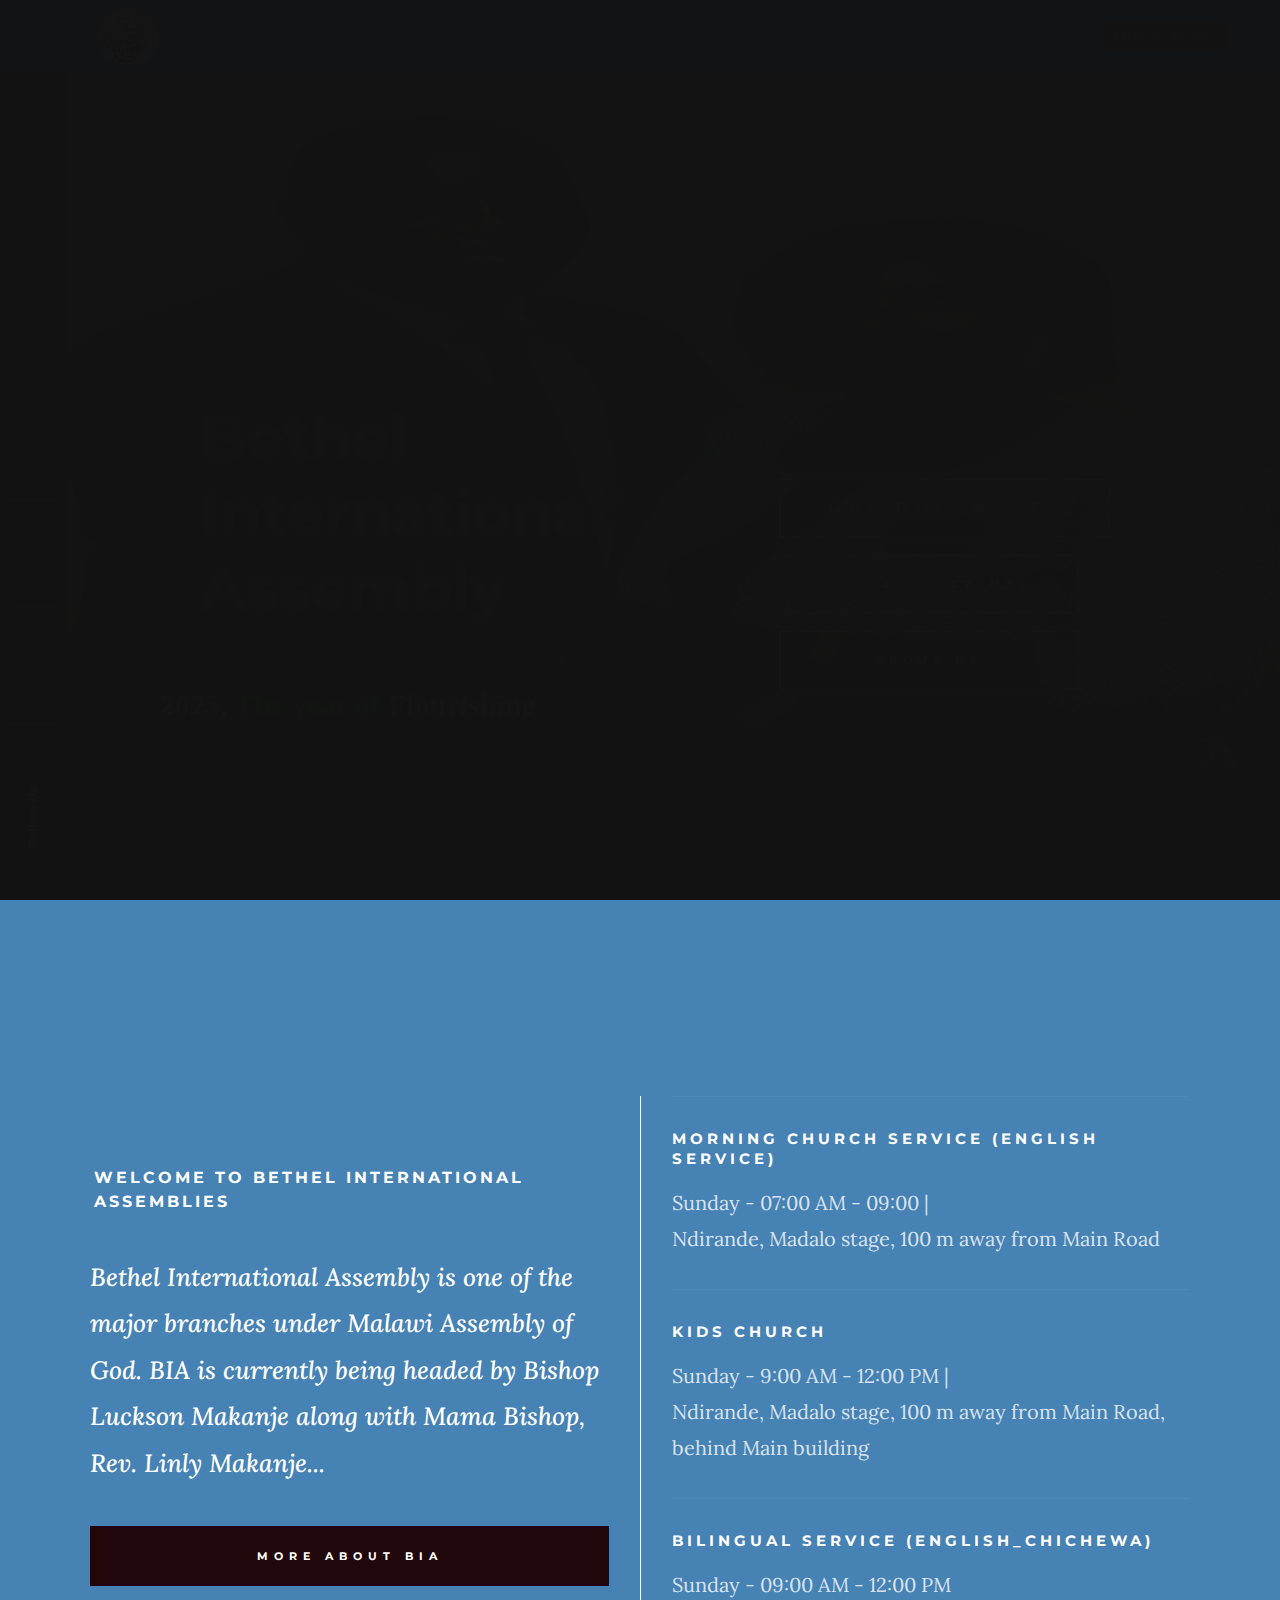
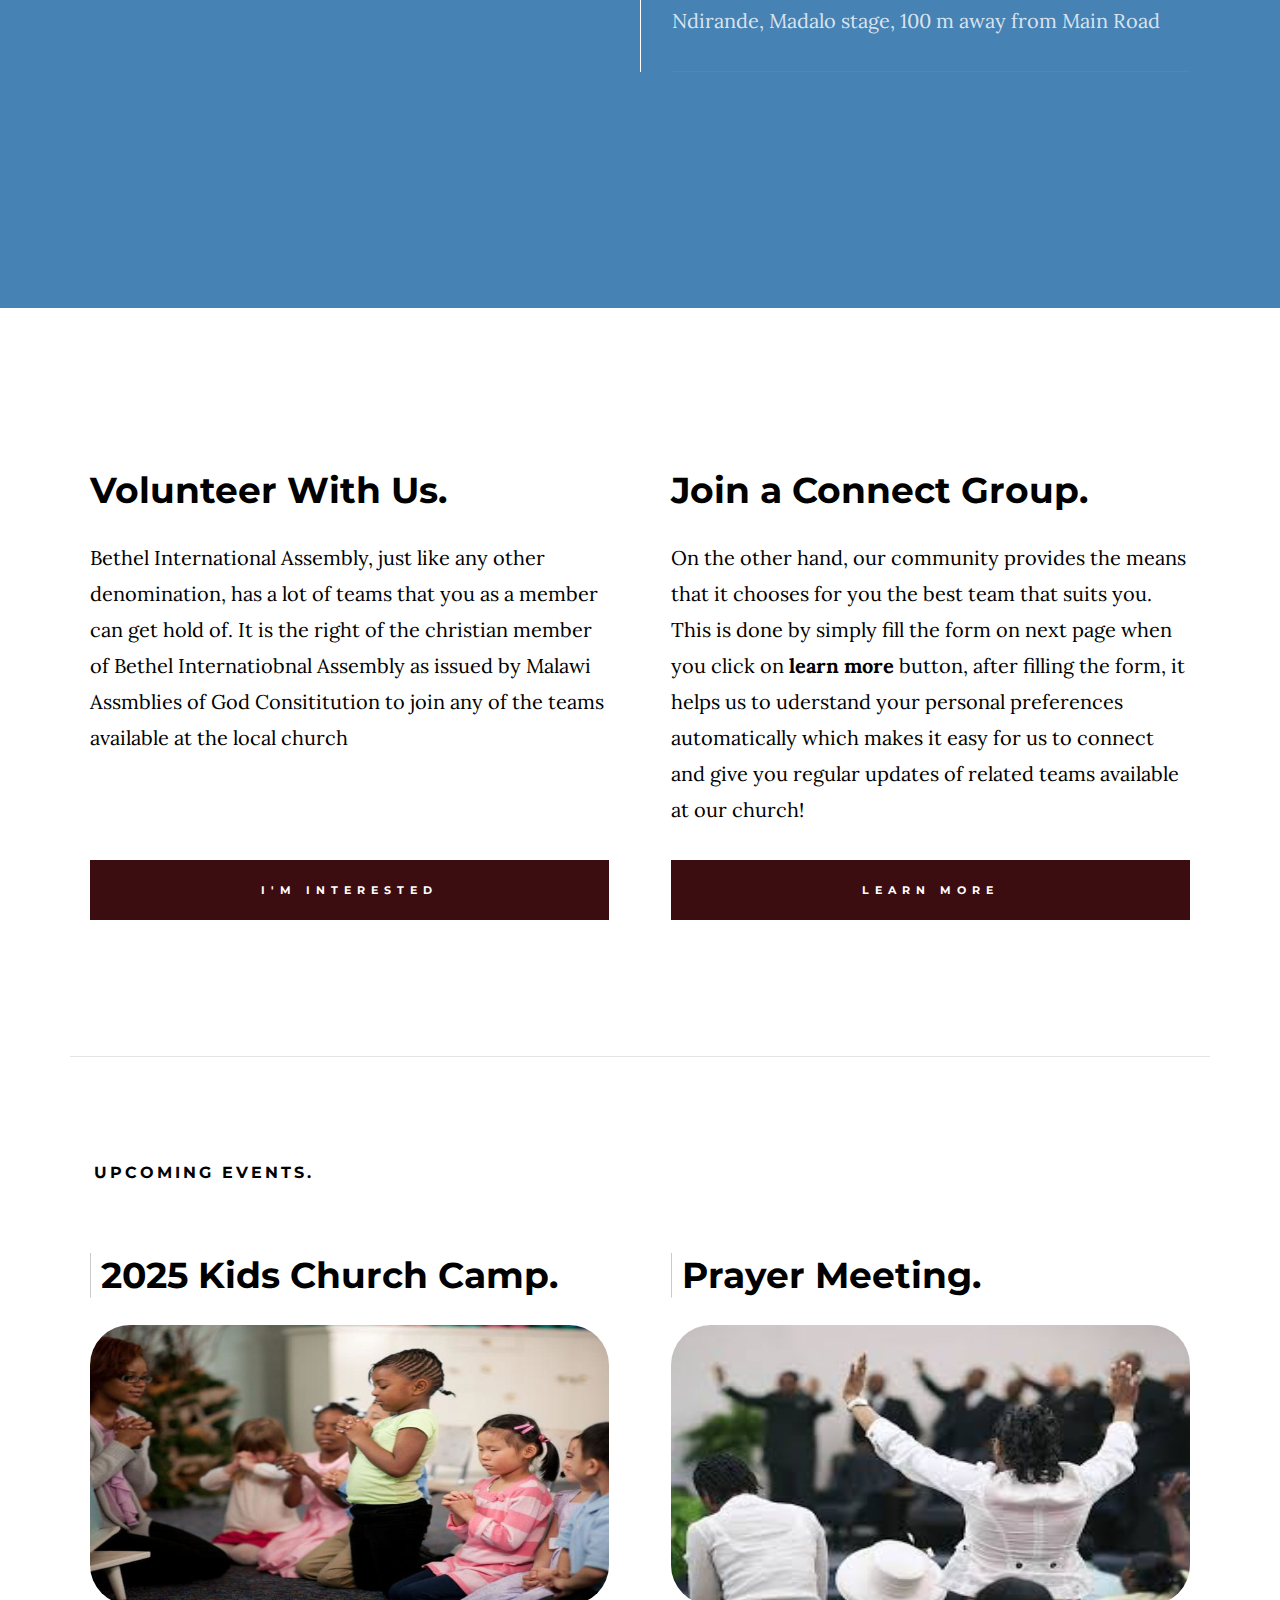
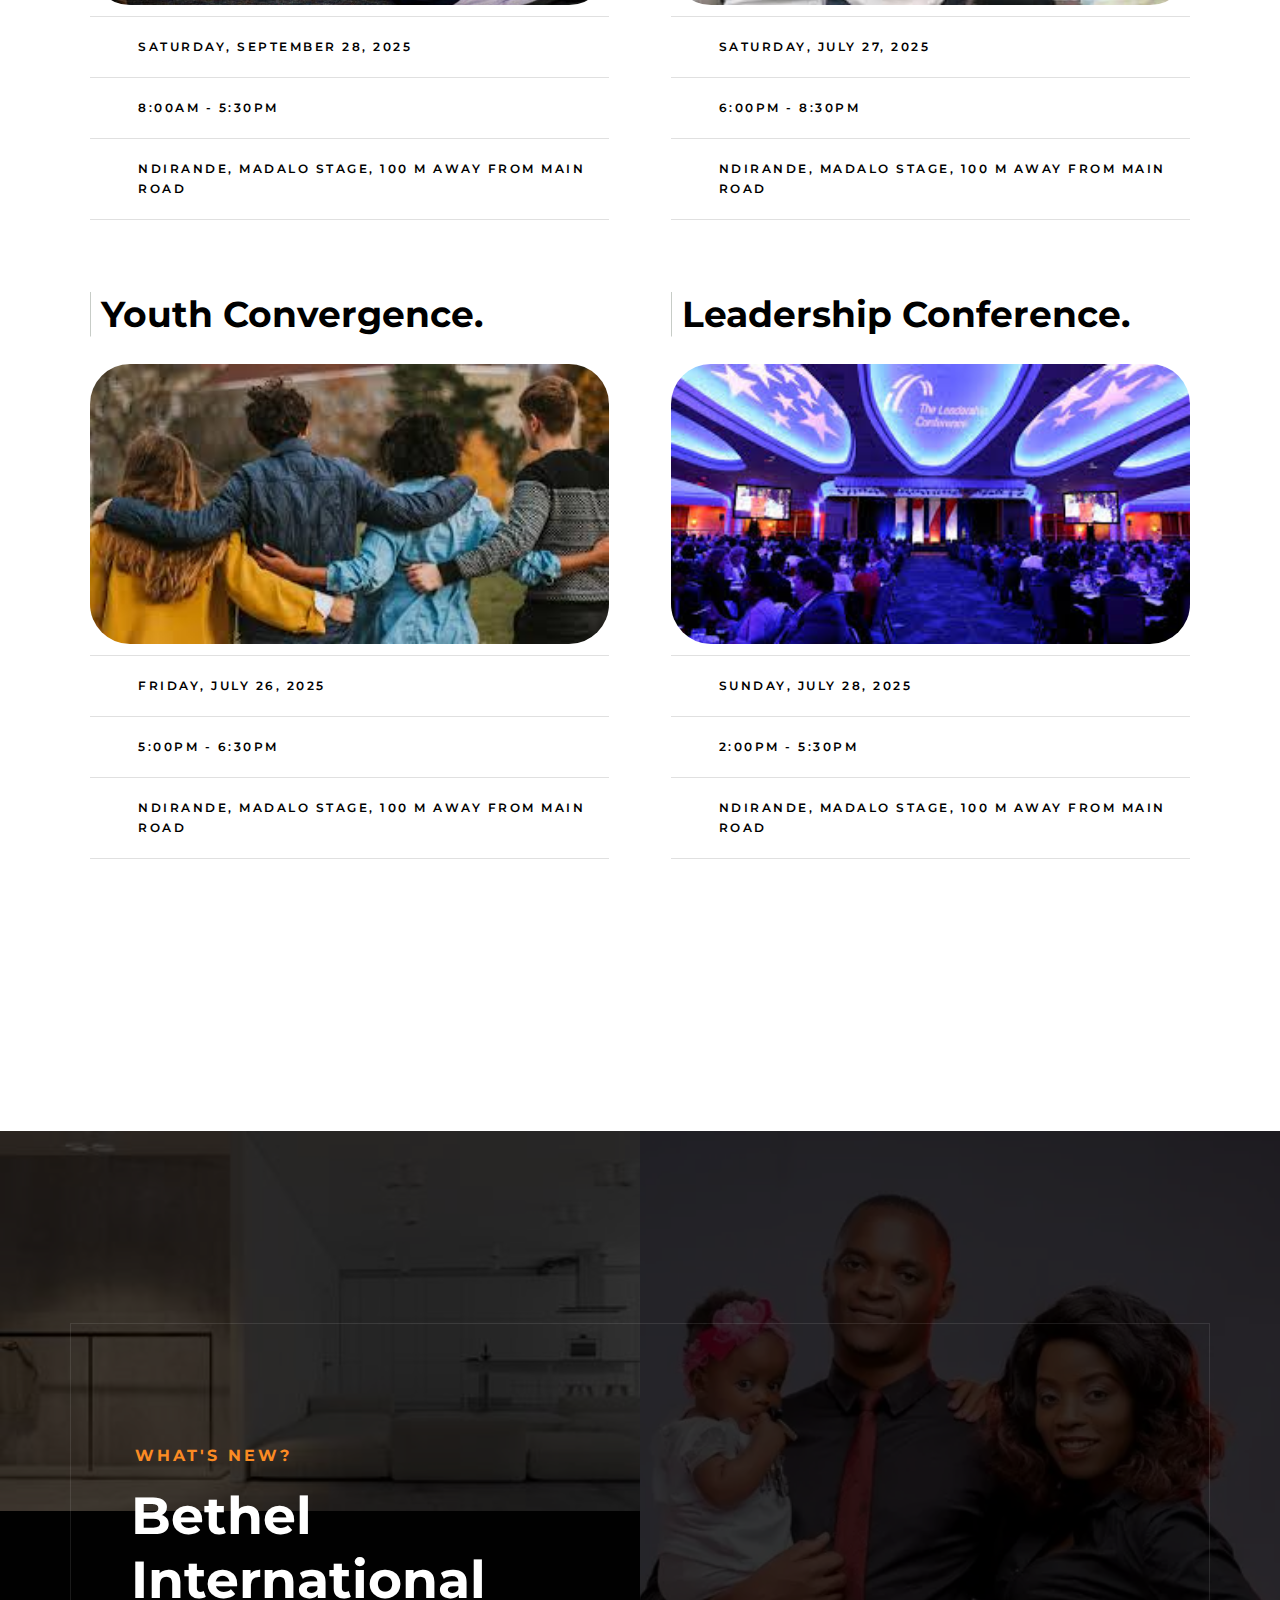
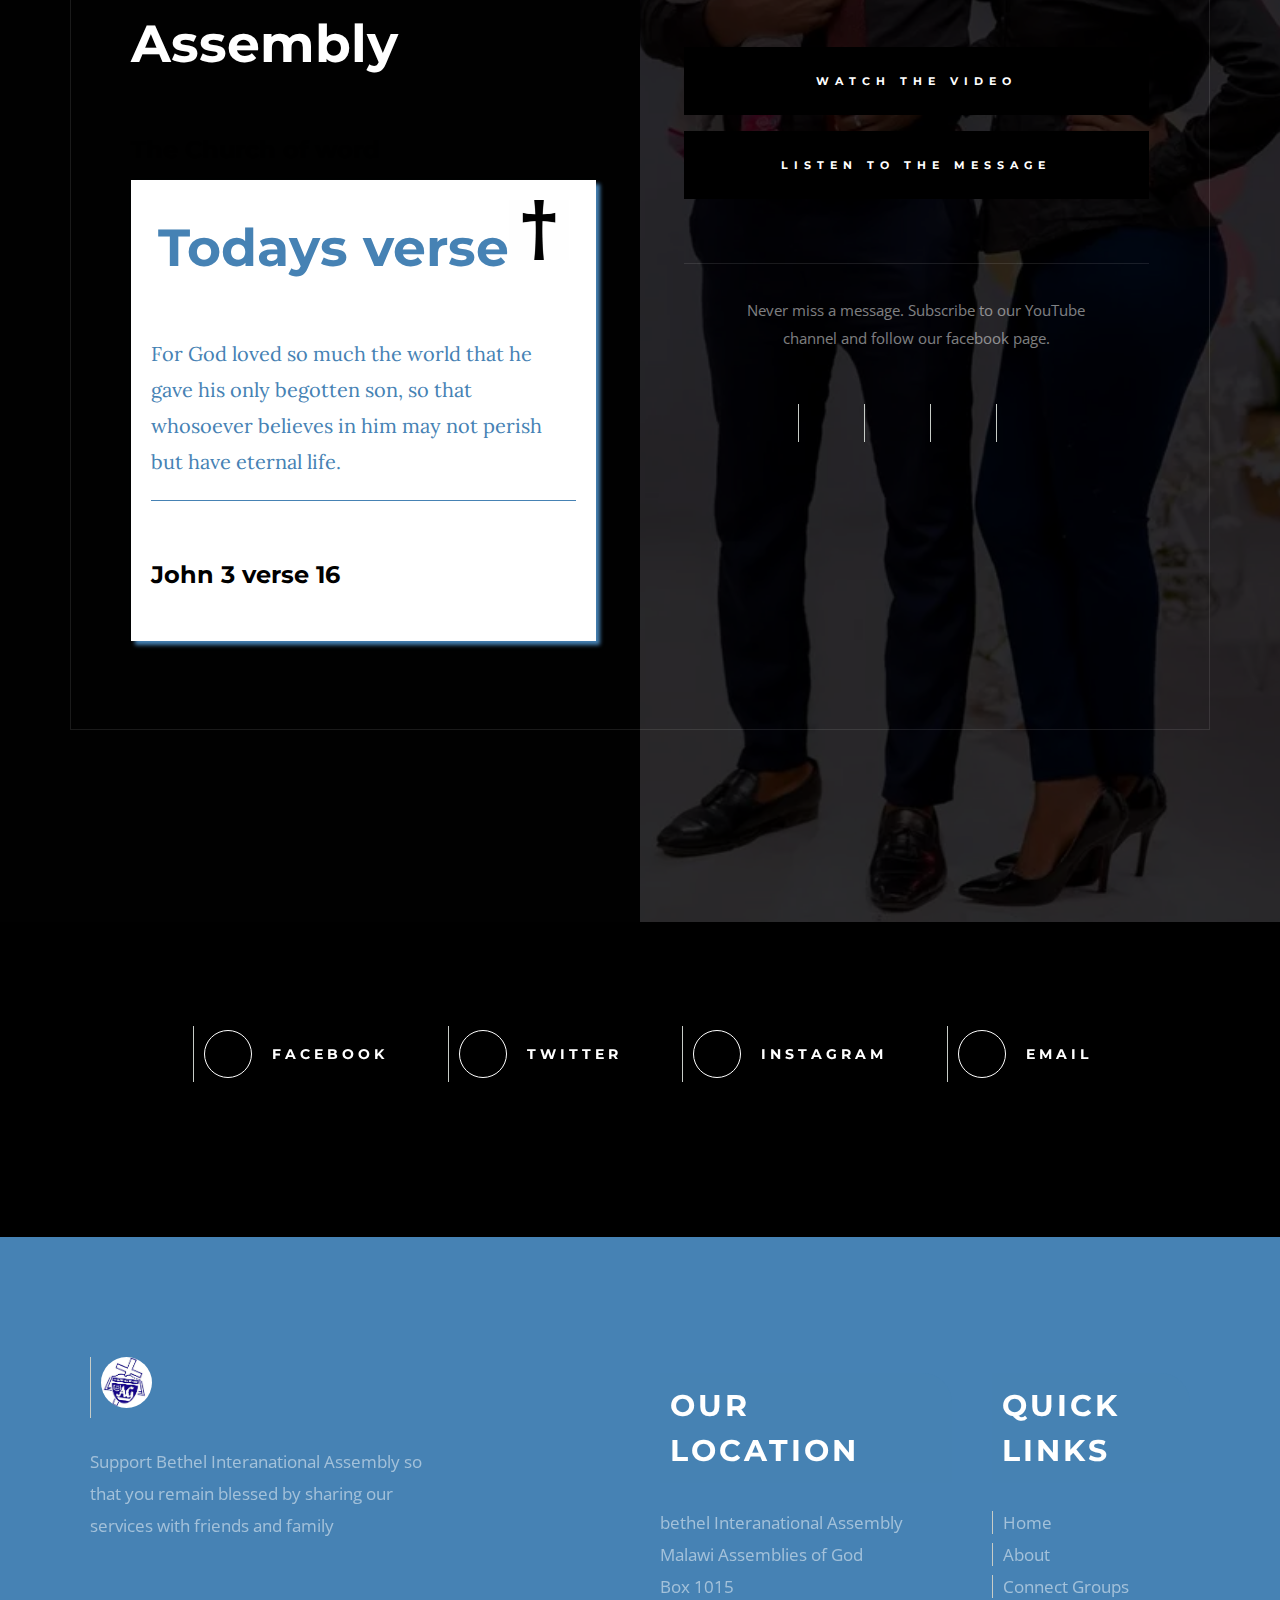
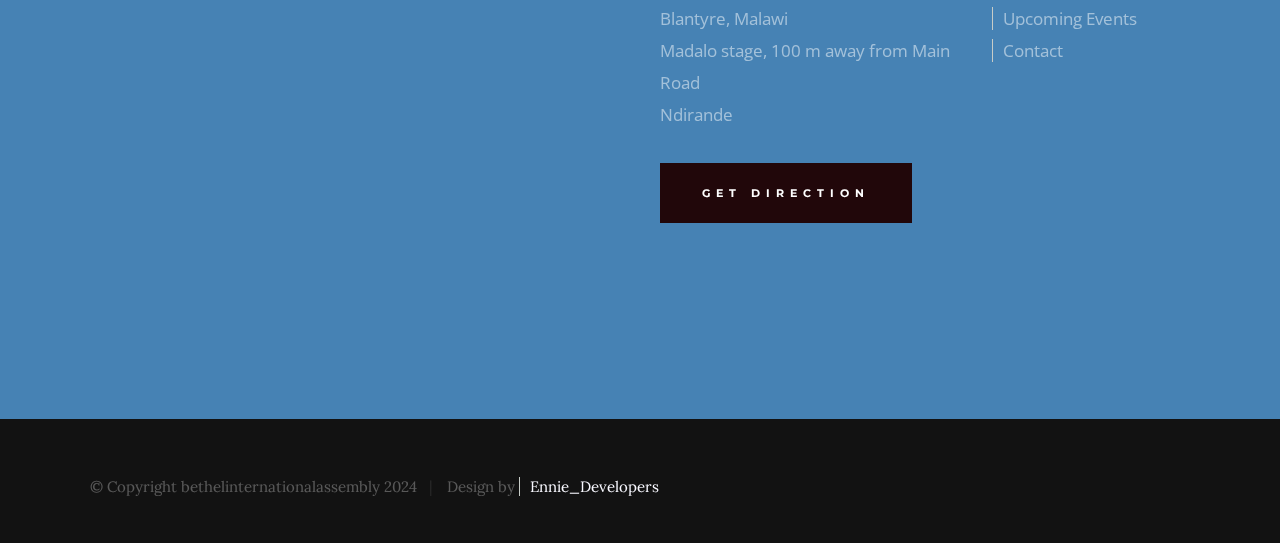
==== commit 24053a1f: "Update index.html" ====
--- a/index.html
+++ b/index.html
@@ -113,9 +113,10 @@
                     <div class="dropdown">
                         <button class="dropbtn">Our Documents</button>
                         <div class="dropdown-content">
+                         <a href="./pdf/MALAWI ASSEMBLIES OF GOD LOCAL   CHURCH CONSTITUTION (1) (1).pdf" download="">Local Church Consititution</a>
                             <a href="./pdf/MAG Constitution English.pdf" download="" >MG Consititution</a>
                             <a href="./pdf/2007 Constitution and Bylaws.pdf" download="">Consititution & bylaws</a>
-                            <a href="./pdf/MALAWI ASSEMBLIES OF GOD LOCAL   CHURCH CONSTITUTION (1) (1).pdf" download="">Local Church Consititution</a>
+                            
                         </div>
                     </div>
                     <a href="events.html" class="btn btn--stroke">Upcoming Events</a>
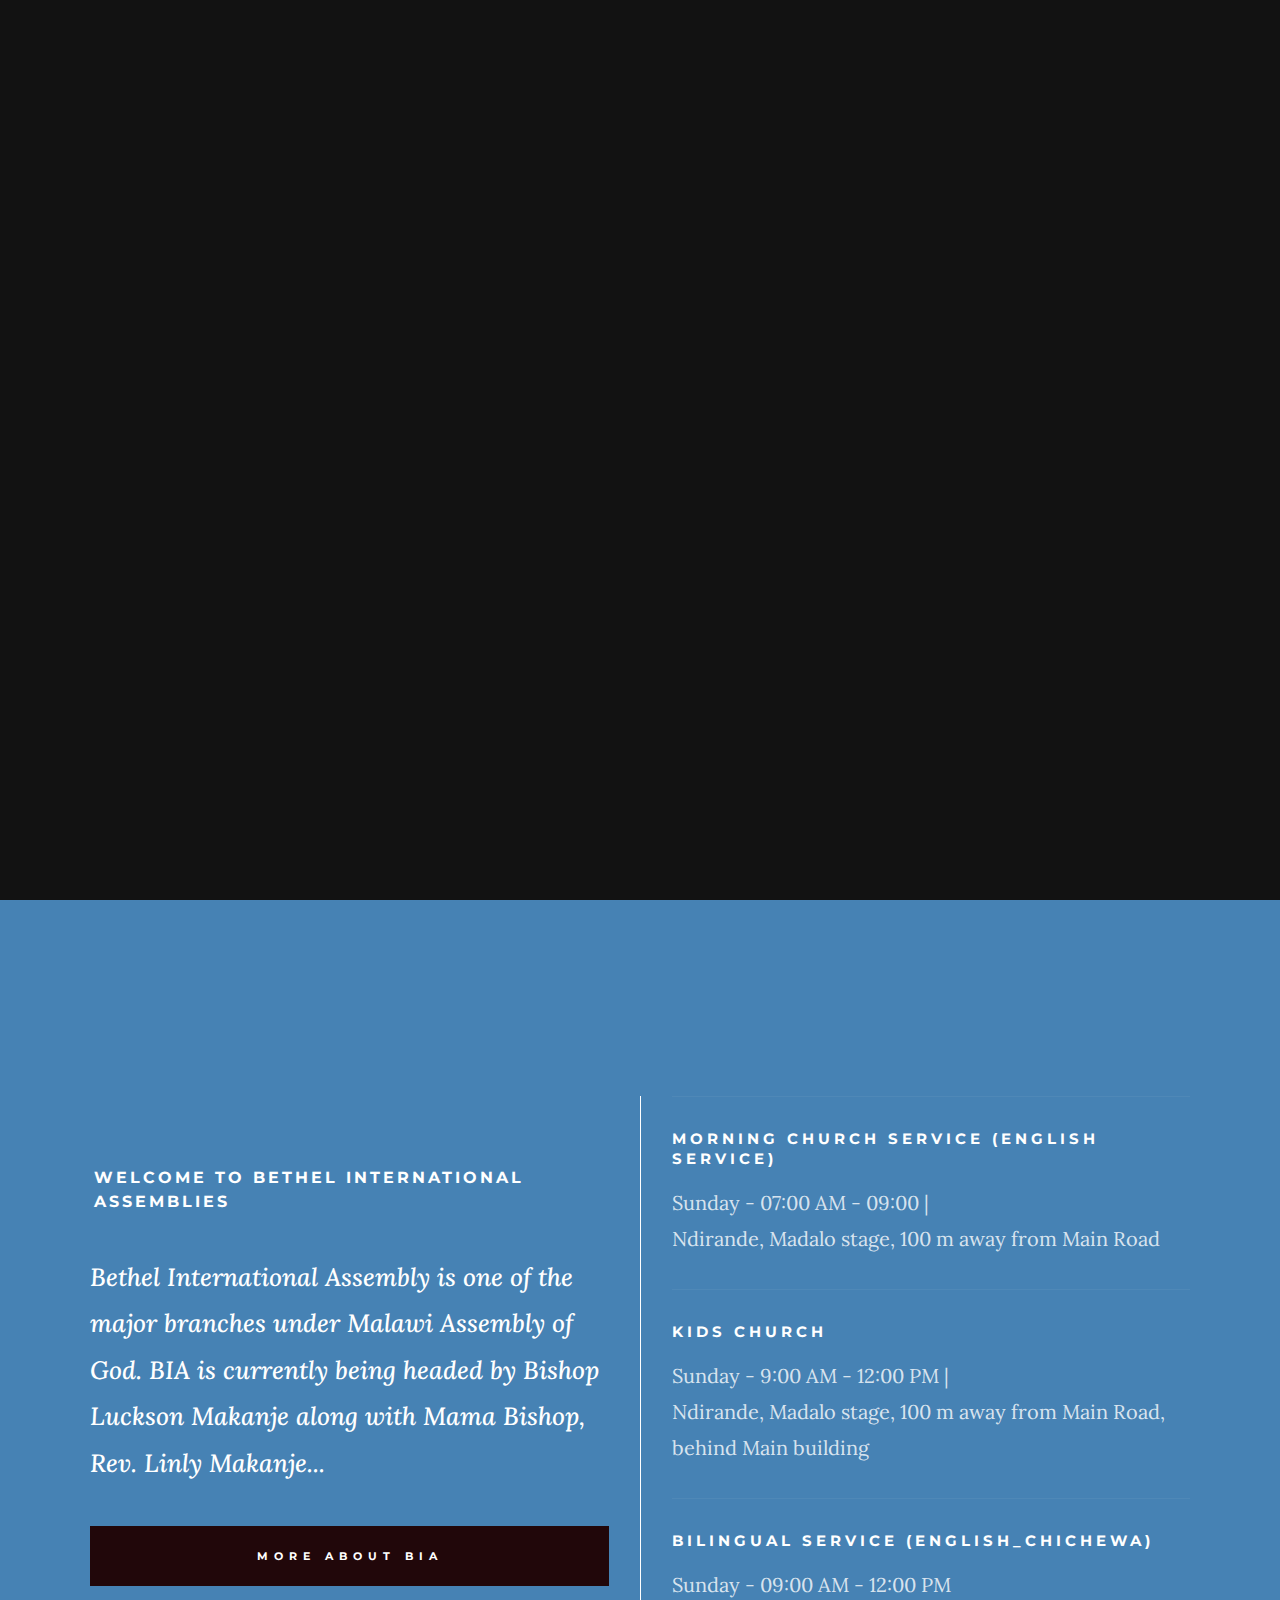
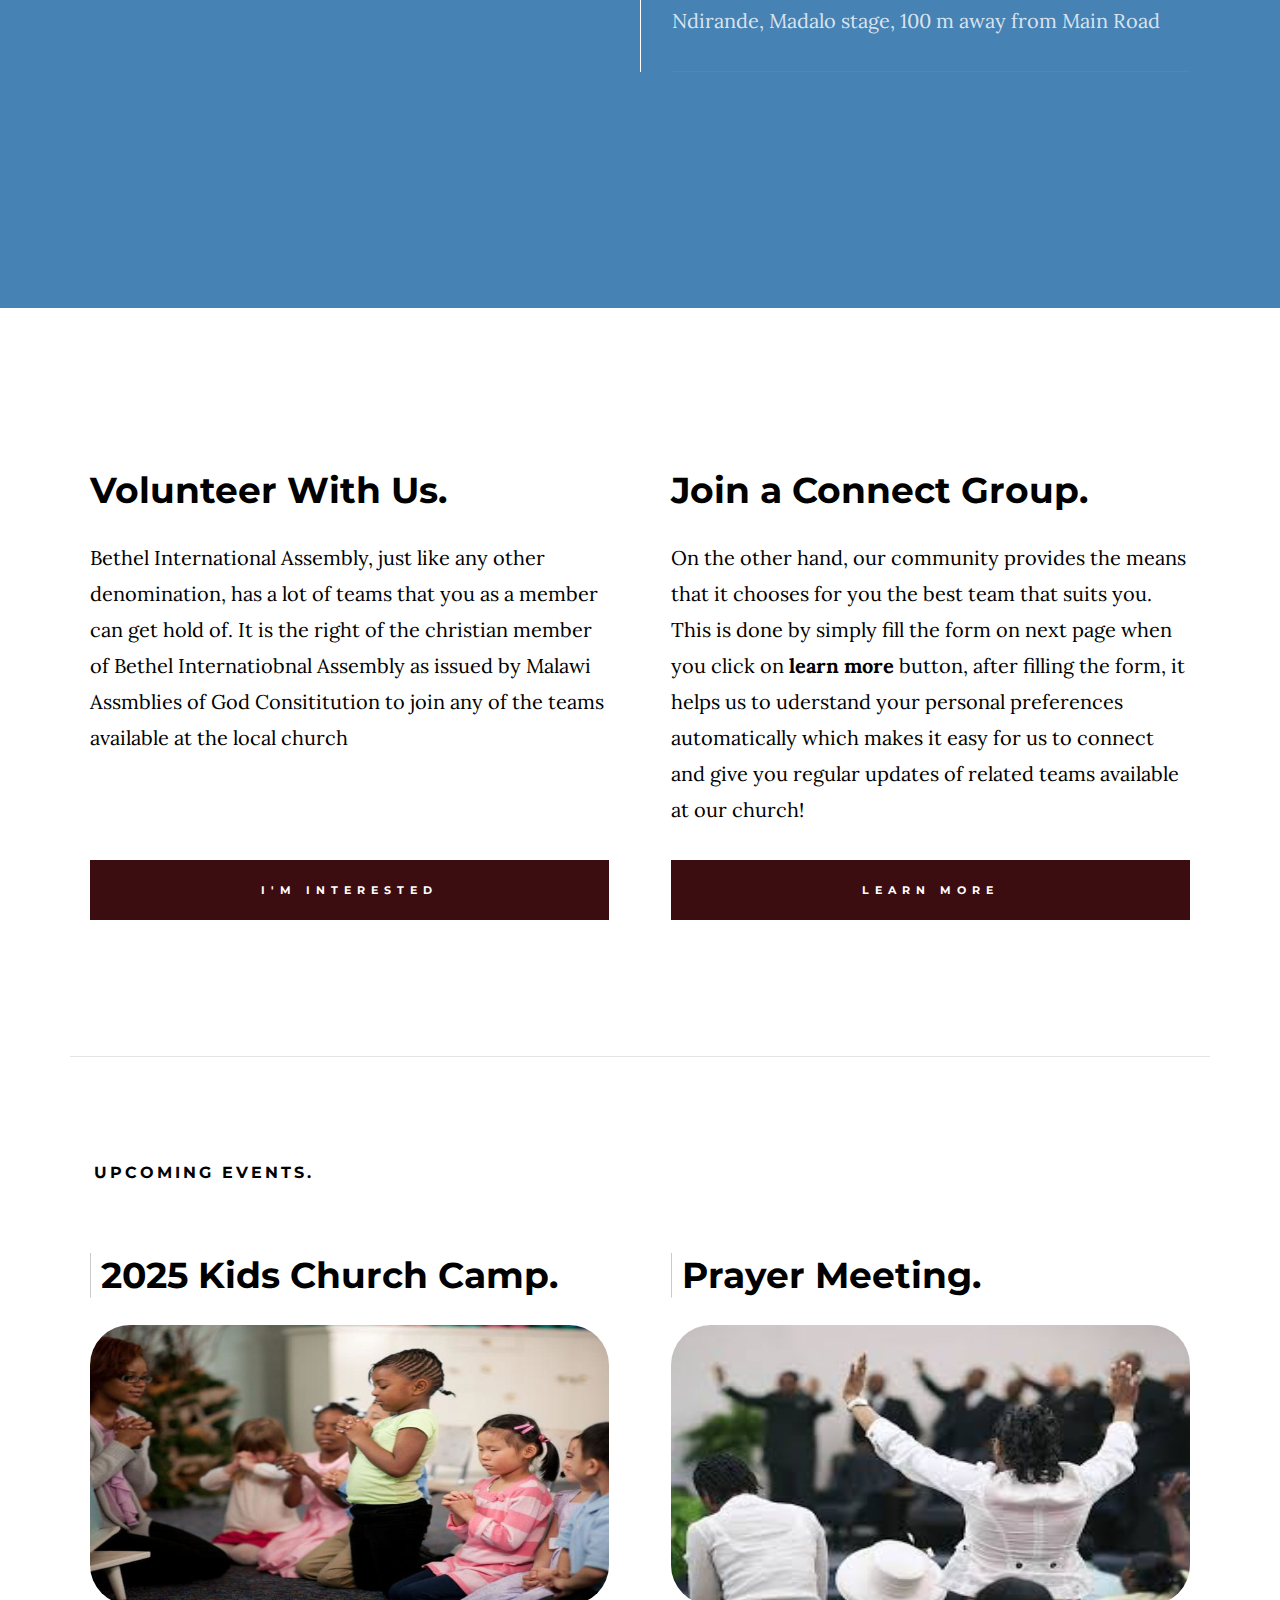
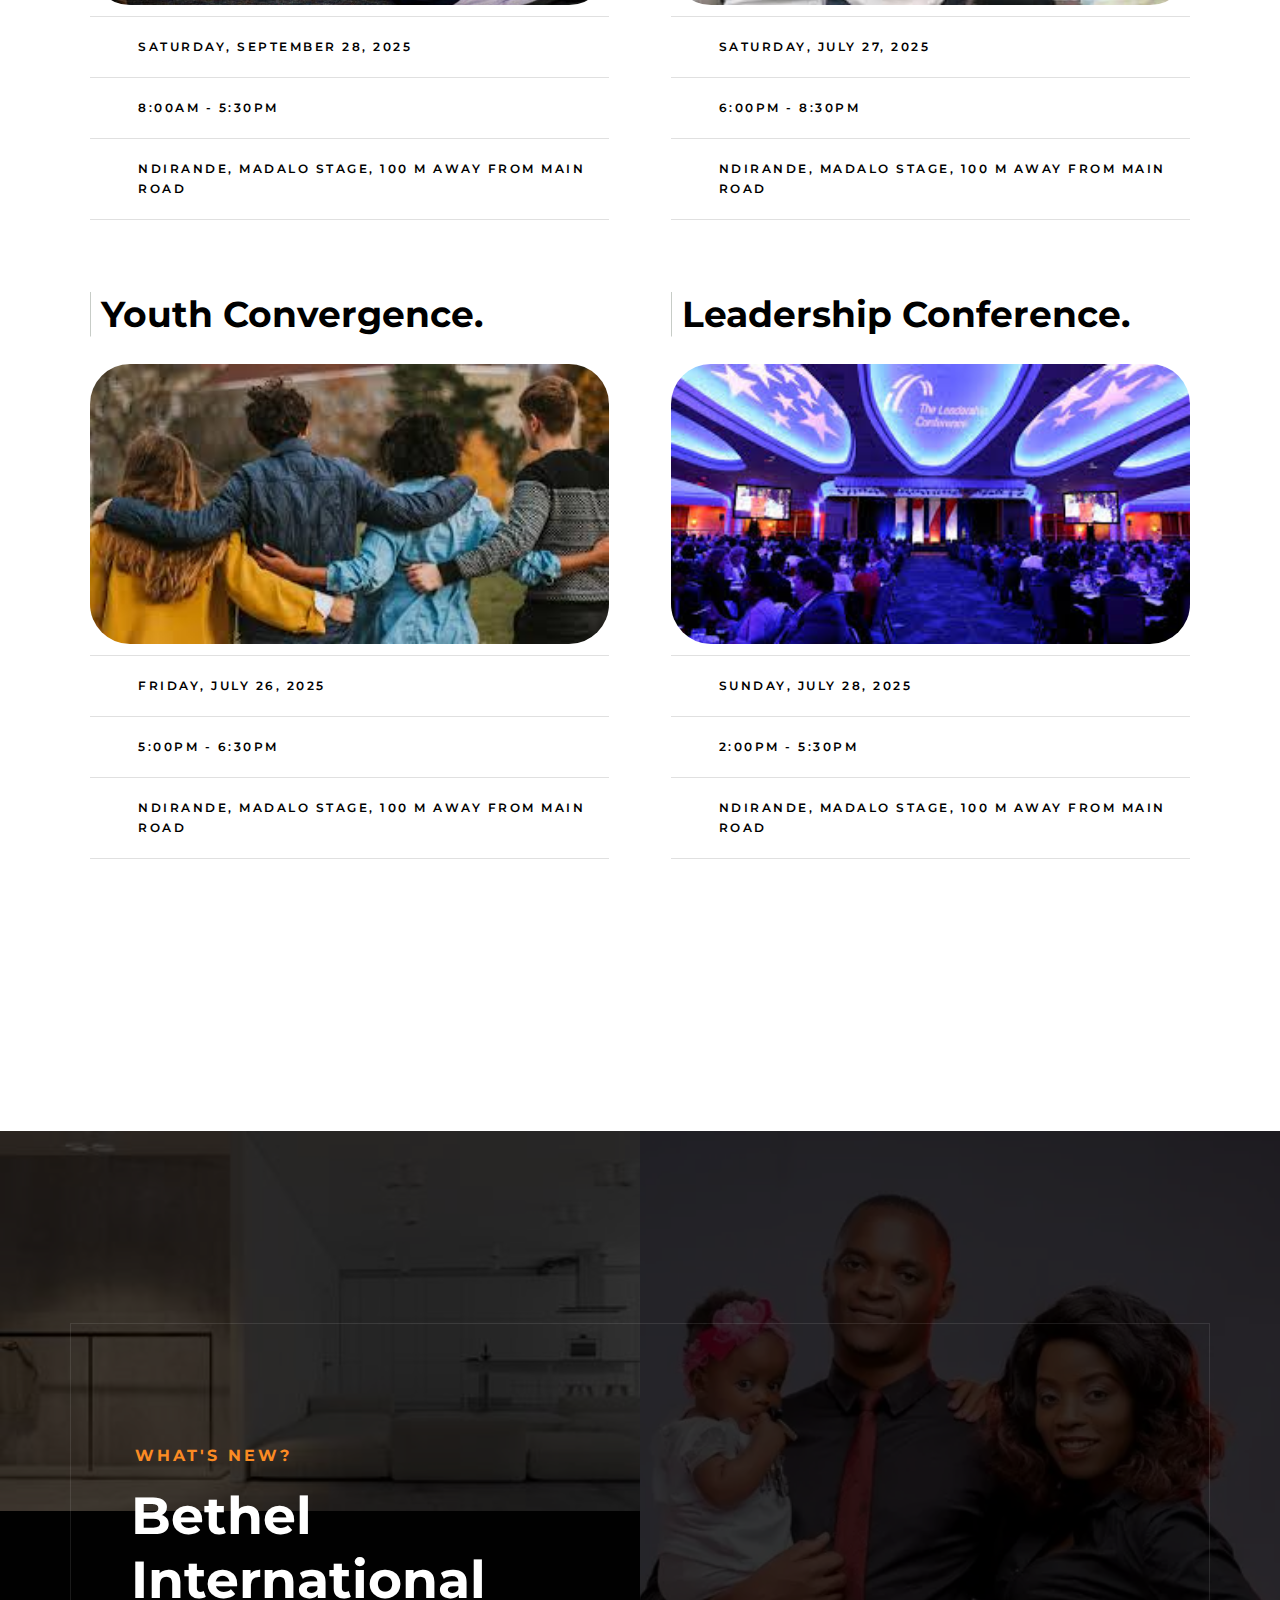
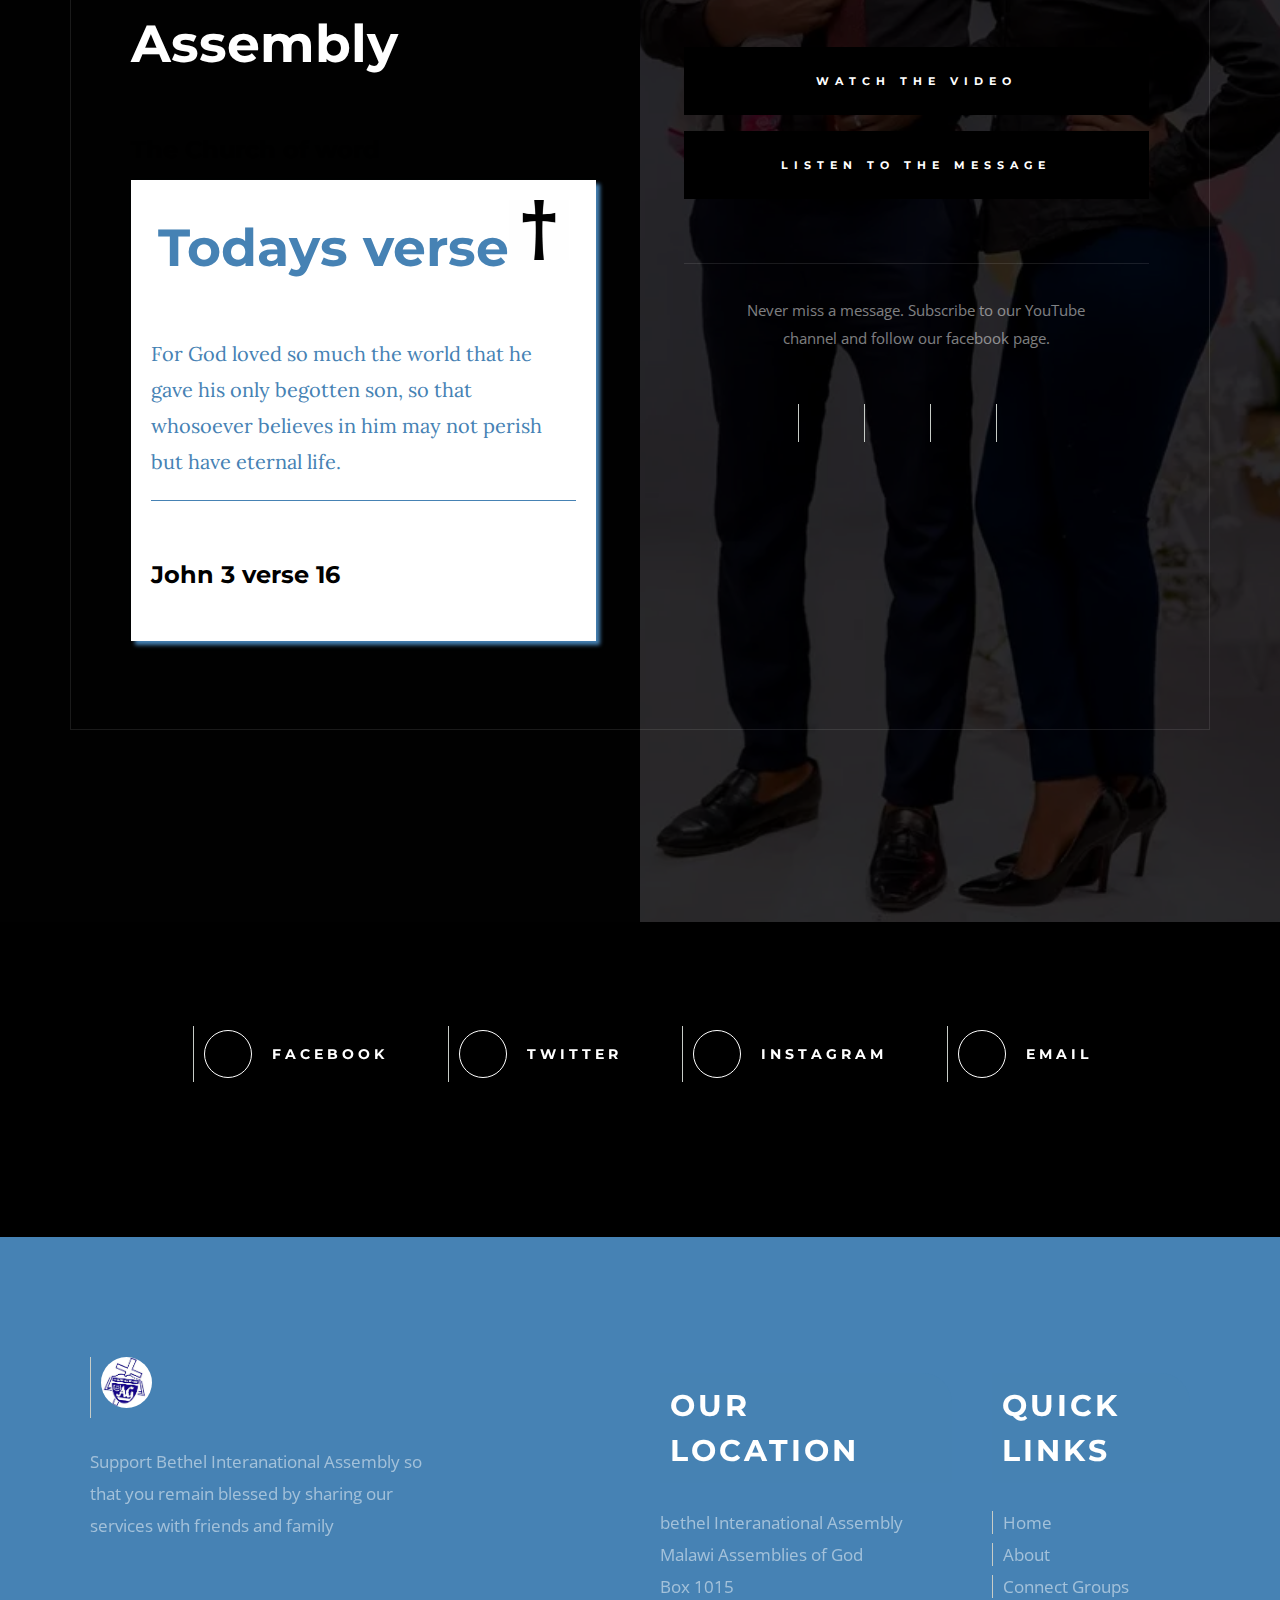
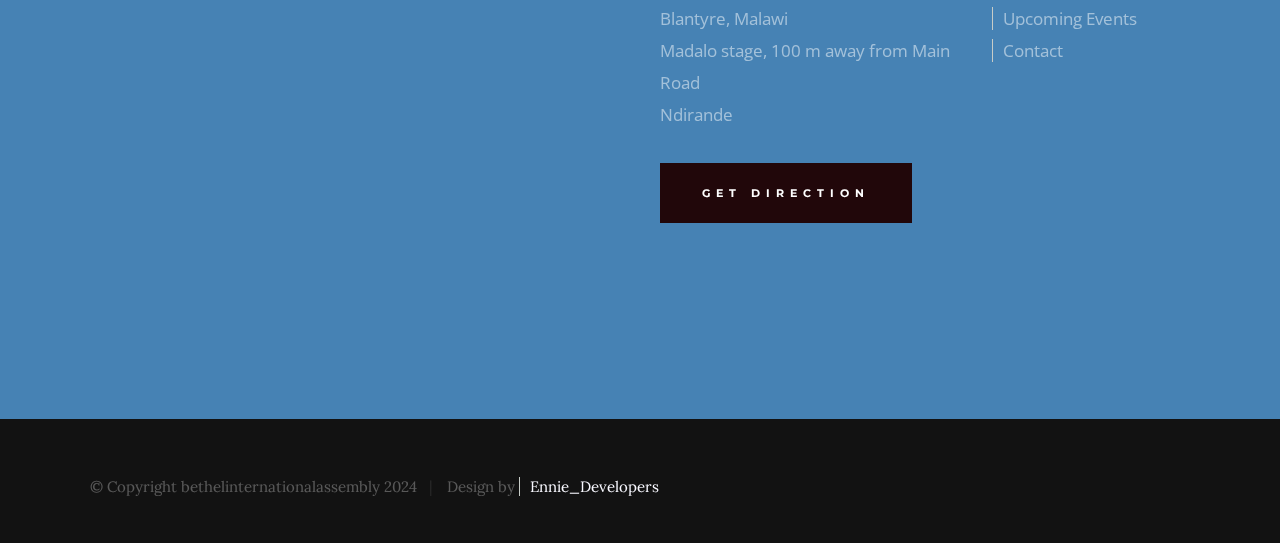
==== commit 3e00bffd: "Update index.html" ====
--- a/index.html
+++ b/index.html
@@ -106,7 +106,7 @@
            <span class="c"> of </span>
             <span class="d"> Flourishing </span>
            <span class="e"> and </span>
-           <span class="f"> Thriving </span>
+           <span class=""> Thriving </span>
               </h3>
 
                 <div class="hero-content__buttons">
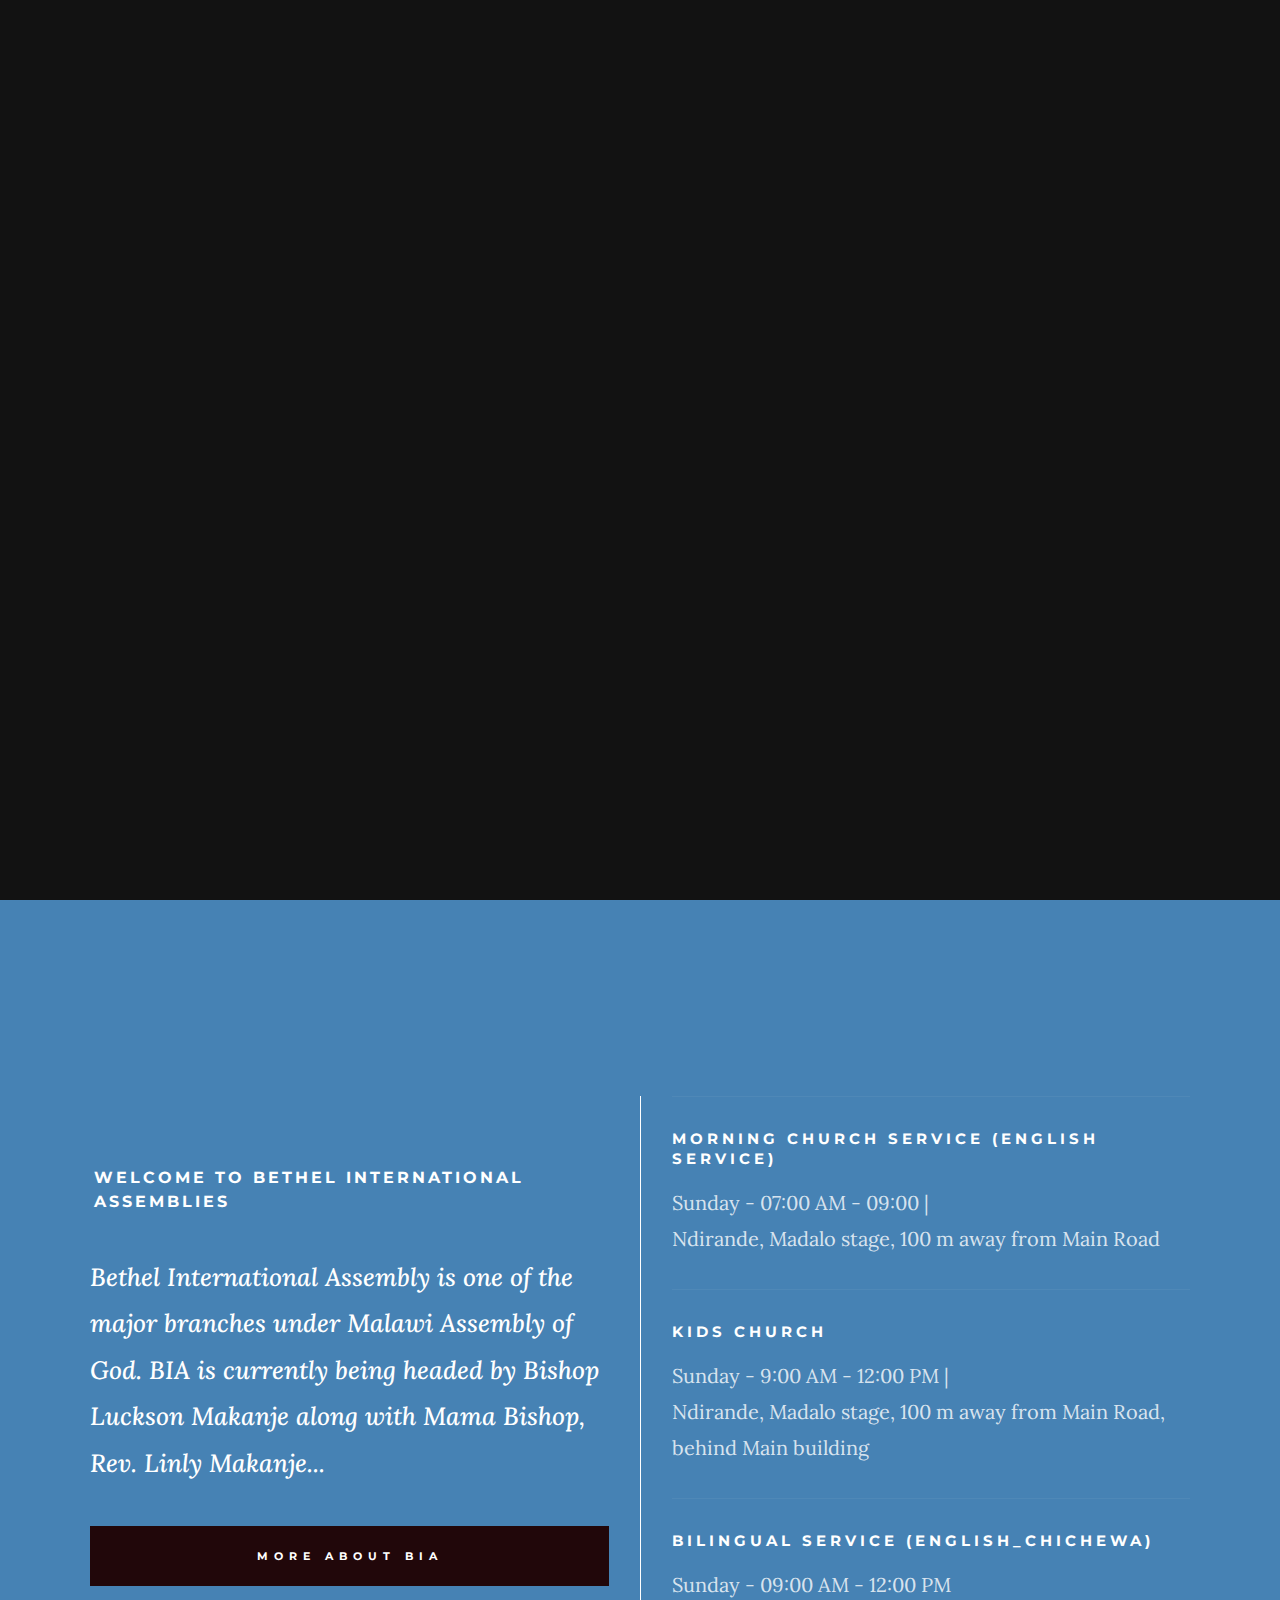
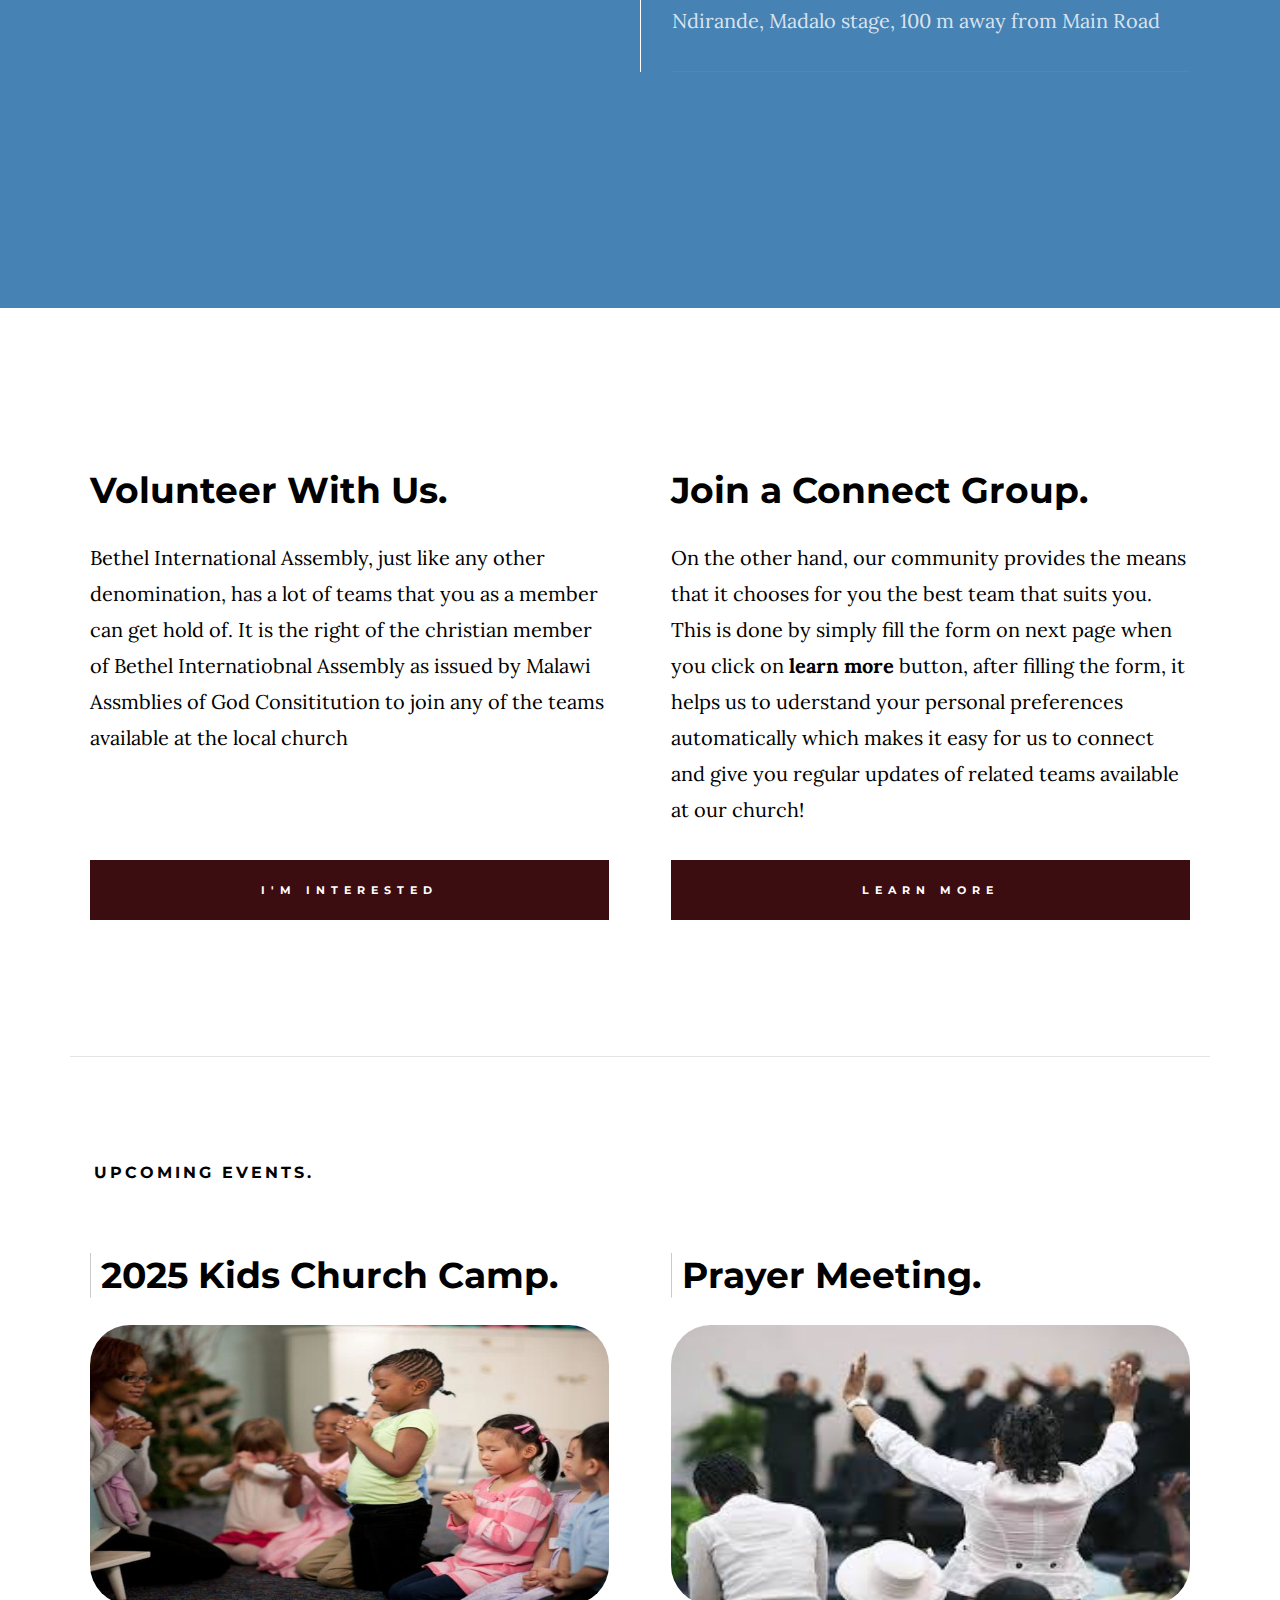
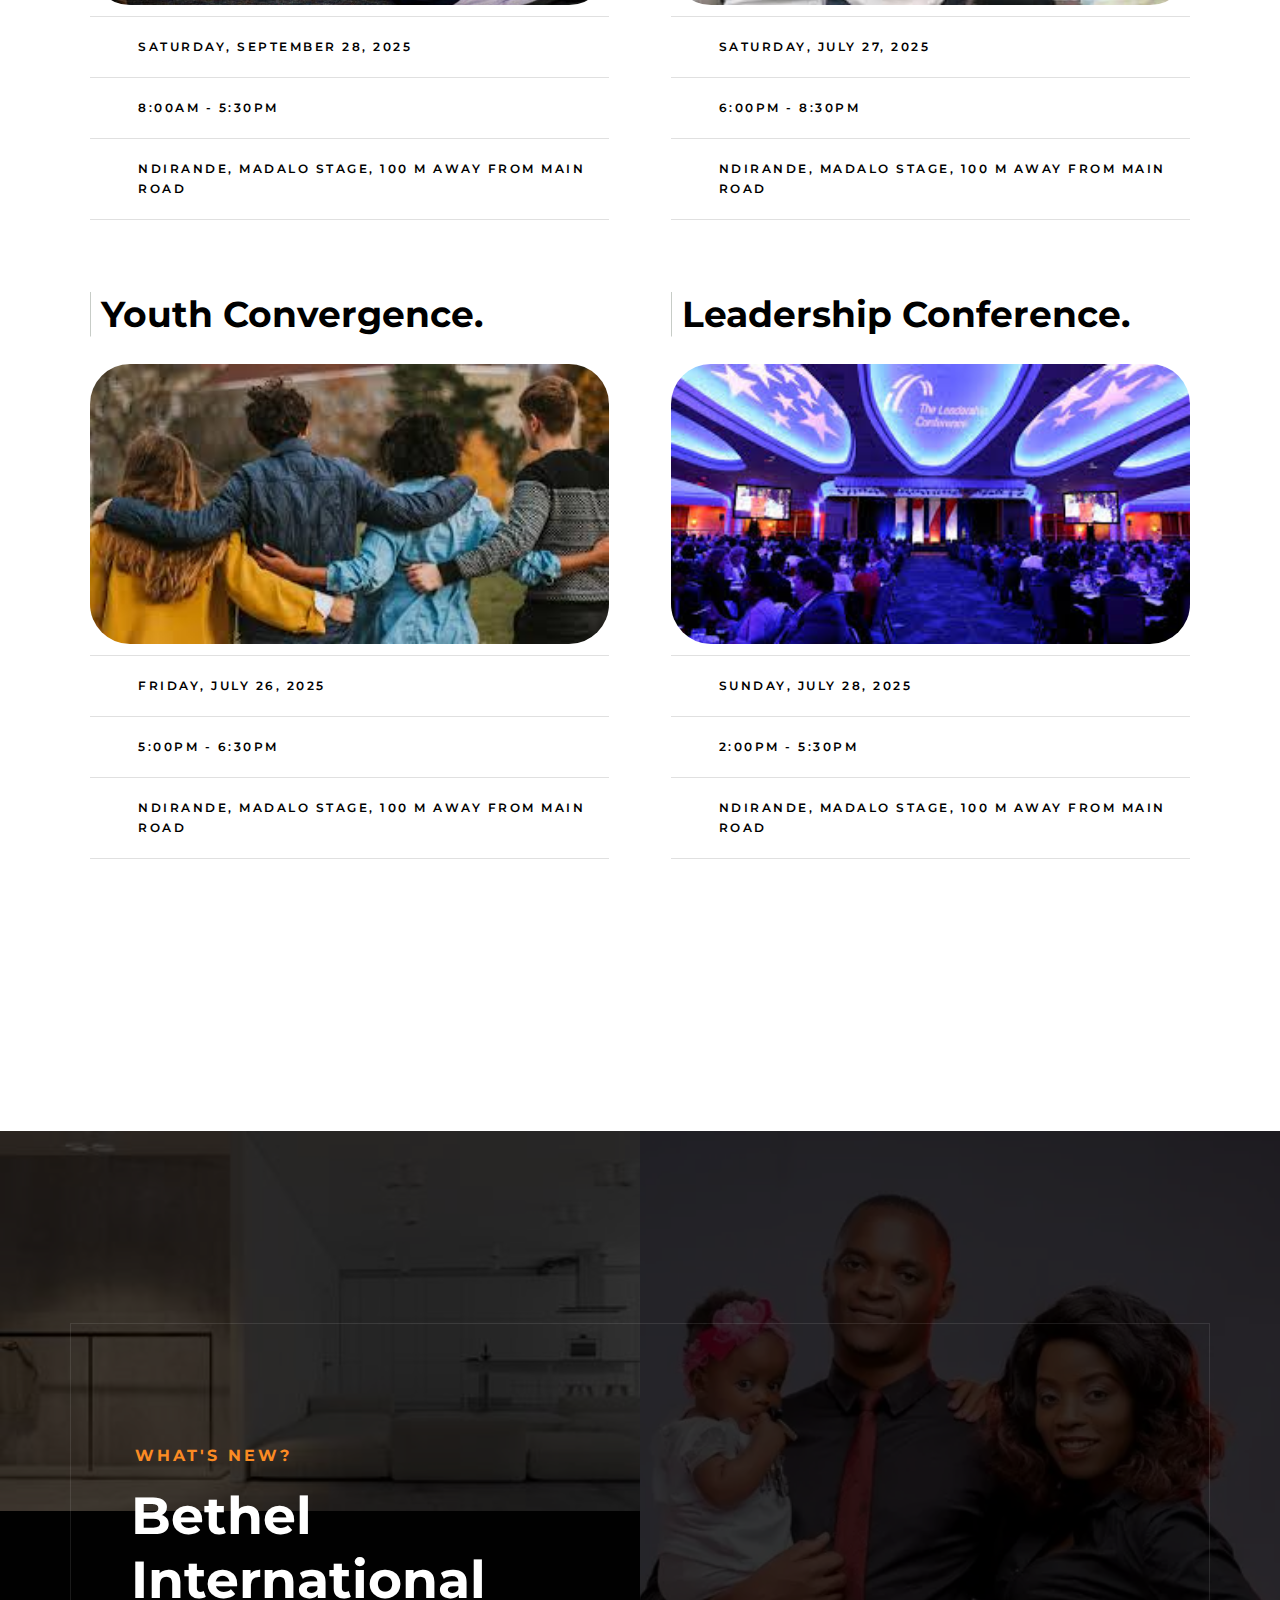
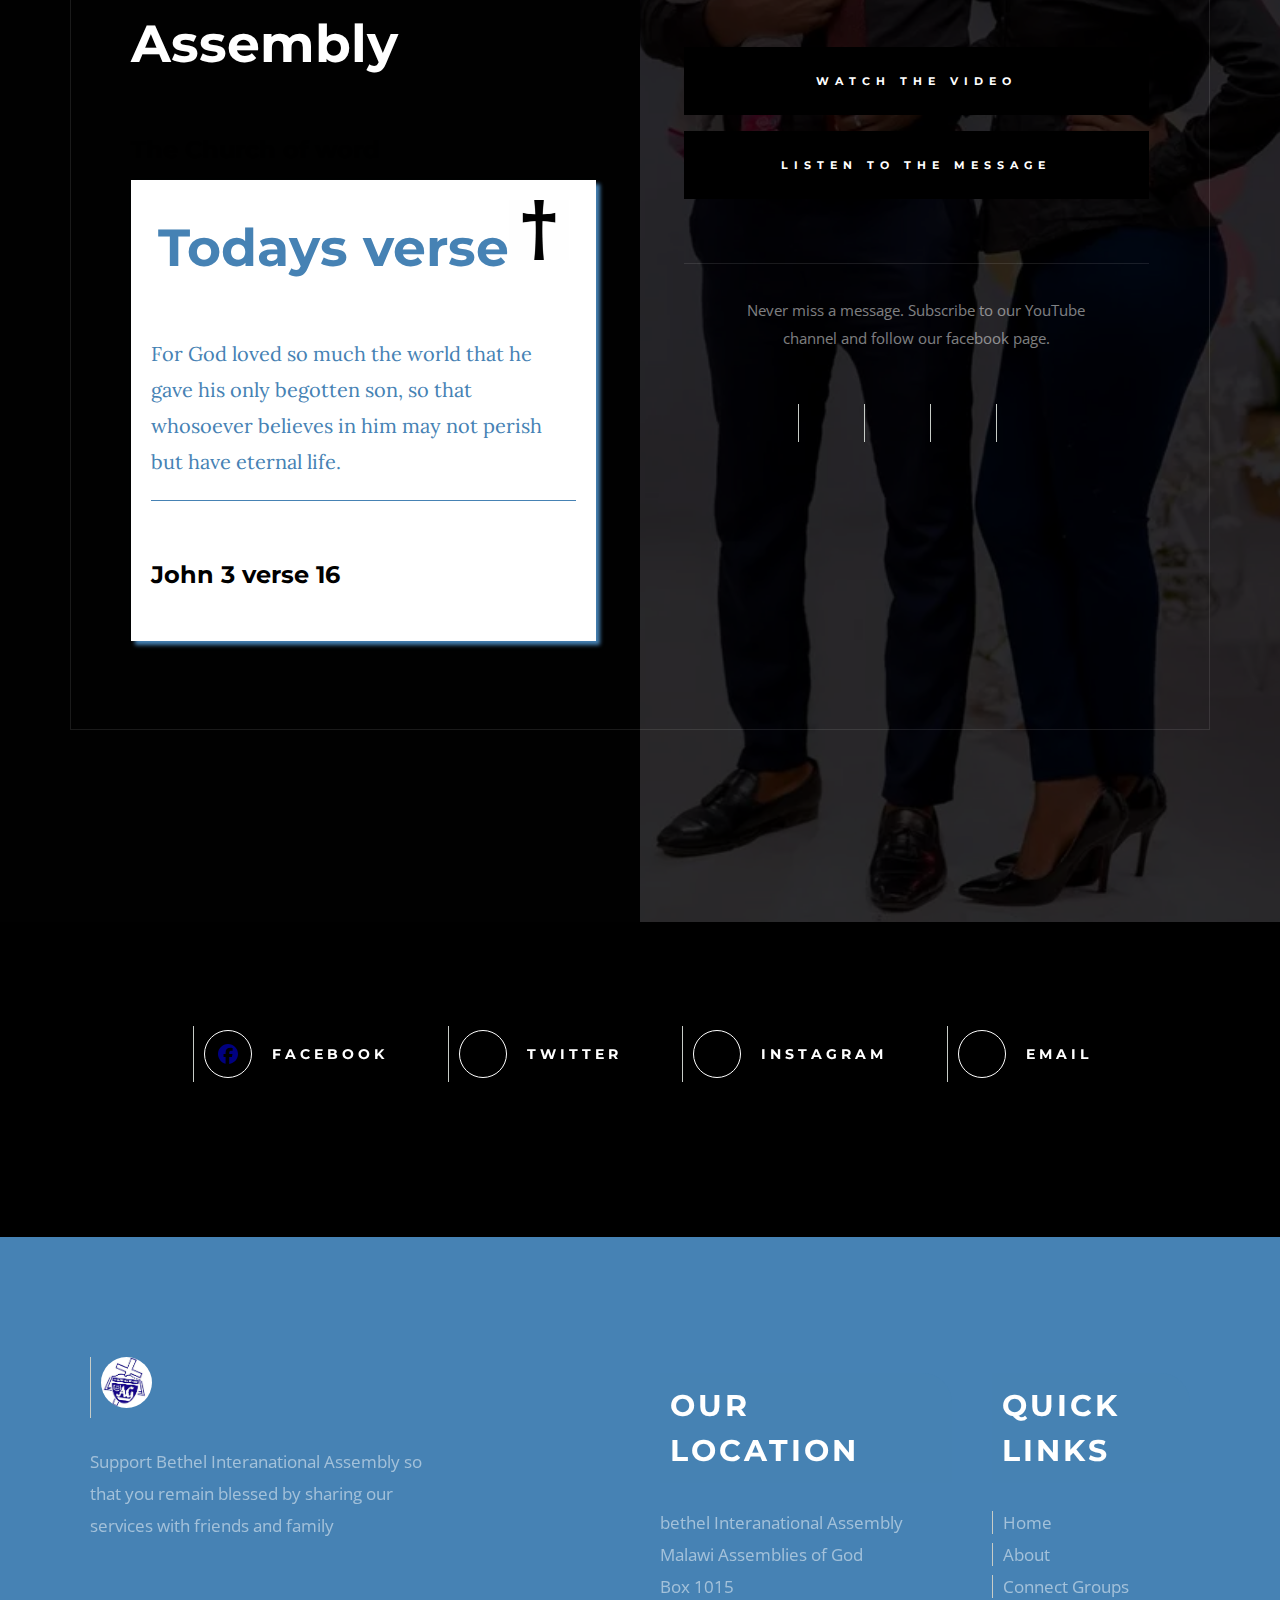
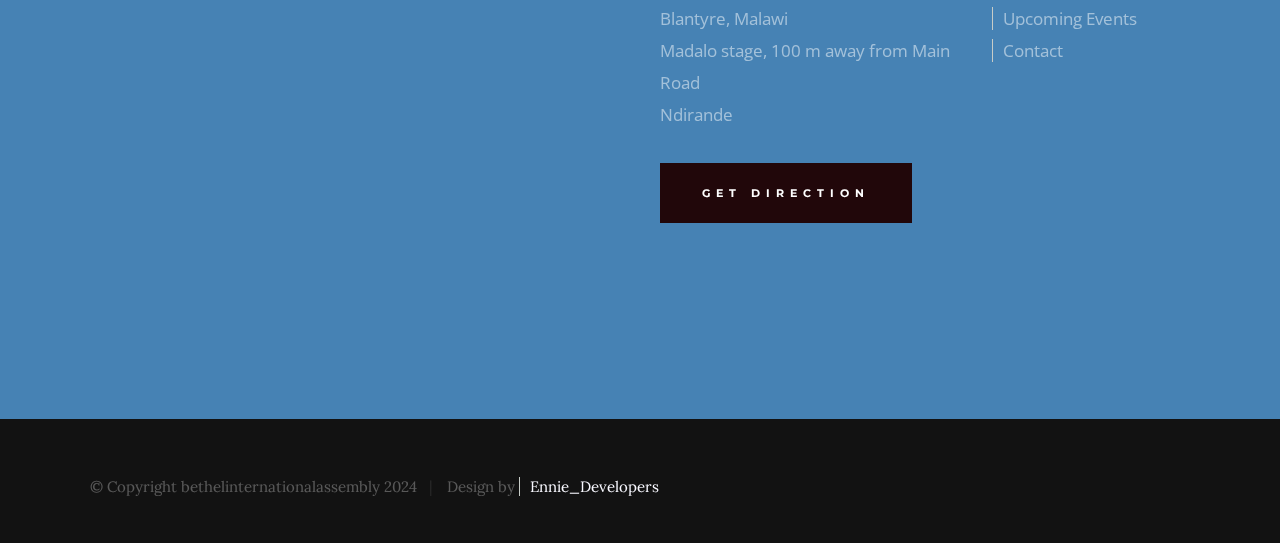
==== commit 60cb5b6b: "Update index.html" ====
--- a/index.html
+++ b/index.html
@@ -88,7 +88,7 @@
 
     <!-- hero
     ================================================== -->
-    <section class="s-hero" data-parallax="scroll" data-image-src="./image/about/welcome.jpg" data-natural-width=3000 data-natural-height=2000 data-position-y=center>
+    <section class="s-hero" data-parallax="scroll" data-image-src="./image/about/bishop.jpg" data-natural-width=3000 data-natural-height=2000 data-position-y=center>
       
         <div class="hero-left-bar"></div>
 
@@ -101,12 +101,7 @@
                     
                 </h1>
               <h3 style="color:white; font-family: maiandra GD; font-size: 30px;" >
-           <span class="a"> 2025, </span> 
-           <span class="b"> The year </span> 
-           <span class="c"> of </span>
-            <span class="d"> Flourishing </span>
-           <span class="e"> and </span>
-           <span class=""> Thriving </span>
+            2025,The year of Flourishing and Thriving 
               </h3>
 
                 <div class="hero-content__buttons">
--- a/css/main.css
+++ b/css/main.css
@@ -3100,19 +3100,19 @@
 }
 
 .social-list__icon--facebook::before {
-  background-image: url(../images/icons/social/icon-facebook.svg);
+  background-image: url(../svgs/brands/facebook.svg);
 }
 
 .social-list__icon--twitter::before {
-  background-image: url(../images/icons/social/icon-twitter.svg);
-}
-
-.social-list__icon--instagram::before {
-  background-image: url(../images/icons/social/icon-instagram.svg);
+    background-image: url(../svgs/brands/twitter.png);
+}
+
+.social-list__icon--instagram::before {ssss
+    background-image: url(../svgs/brands/instagram.png);
 }
 
 .social-list__icon--email::before {
-  background-image: url(../images/icons/social/icon-email.svg);
+    background-image: url(../svgs/brands/email.jpeg);
 }
 
 /* ------------------------------------------------------------------- 
@@ -3639,8 +3639,8 @@
 }
 
 .church-staff__picture img {
-  width: 8rem;
-  height: 8rem;
+  width: 12rem;
+  height: 12rem;
   /* border-radius: 50%; */
 }
 
@@ -3912,7 +3912,7 @@
   width: 3em;
 }
 #team-card{
-  border: 1px solid green;
+  border: 1px solid dodgerblue;
   border-radius: 20px;
   box-shadow: grey 3px 3px 3px;
 
@@ -3941,4 +3941,4 @@
 }
 .f{
   color: rgb(15, 15, 53);
-}+}
